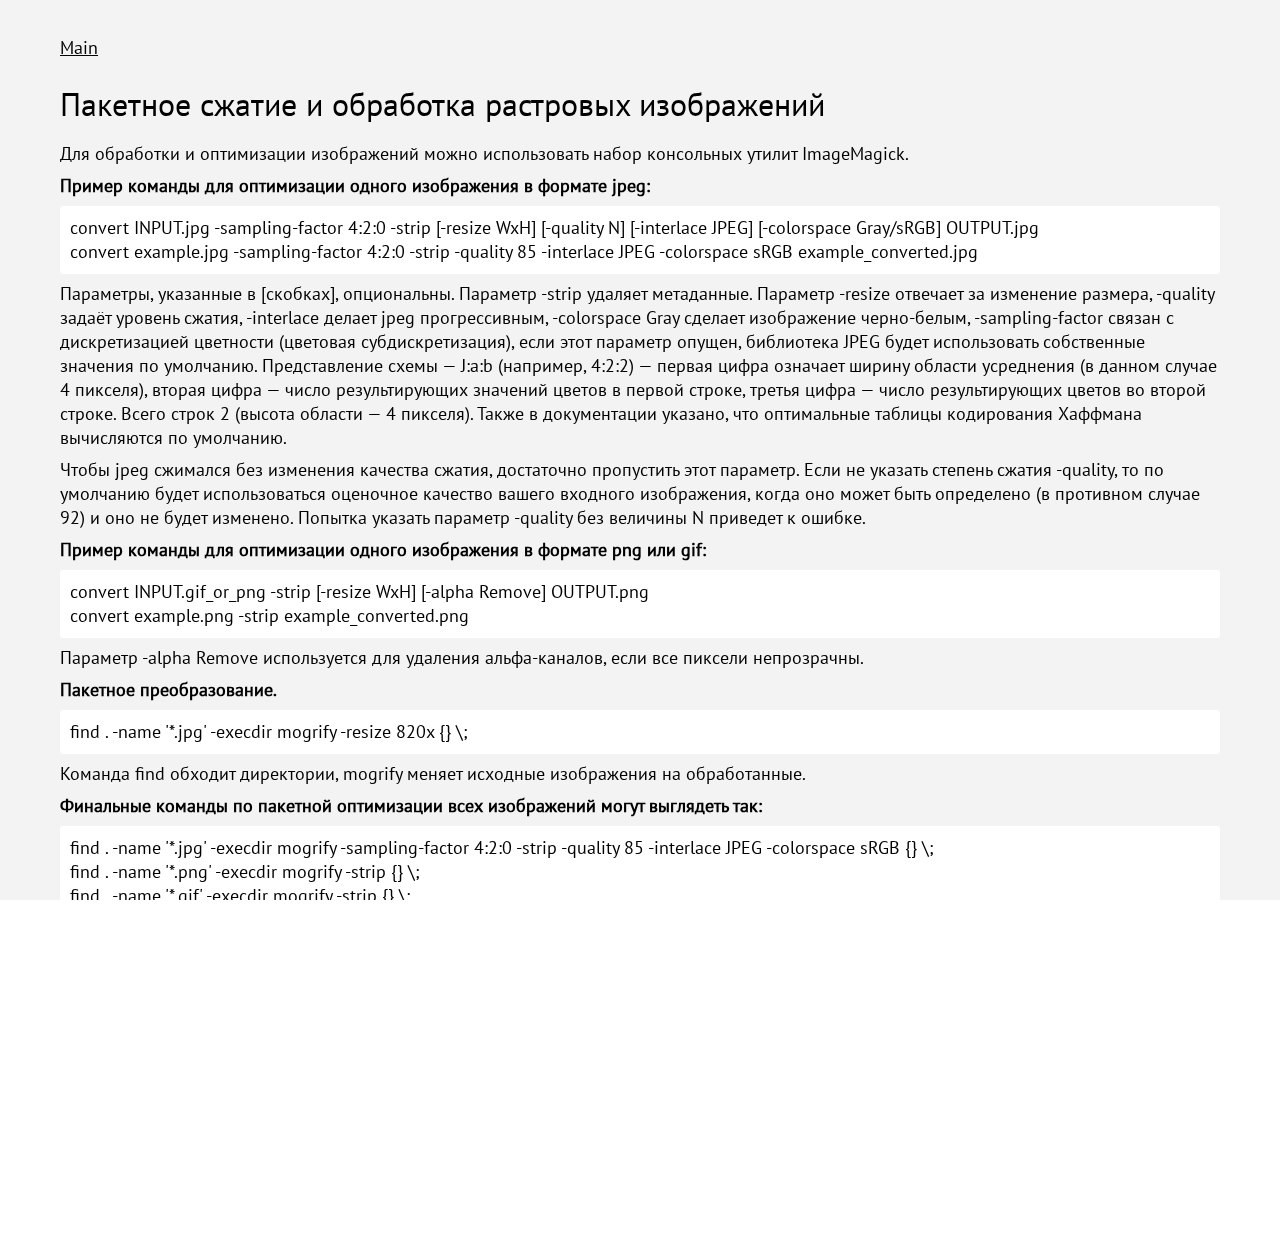
==== blog.html @ b754b1bd "redesign" ====
<!DOCTYPE html>
<html>
<head>
	<meta charset="UTF-8">
	<meta http-equiv="X-UA-Compatible" content="IE=edge,chrome=1">
	<meta name="viewport" content="width=device-width, initial-scale=1">
	<title> Irina Andrianova </title>
	<link href='css/style.css' media='screen, projection' rel='stylesheet' type='text/css' />
	<link href="../img/favicon.ico" rel="shortcut icon" type="image/x-icon" />
</head>
<body>
<div class="blog-wrapper">
<div class="blog-container">
    <nav class="navigation">
        <ul class="navigation-list">
            <li class="navigation-item"><a class="navigation-link" href="../index.html">Main</a></li>
        </ul>
    </nav>
    <div class="blog-content">
        <div class="blog-title">Пакетное сжатие и обработка растровых изображений</div>
        <div class="blog-article">
            <p>Для обработки и оптимизации изображений можно использовать набор консольных утилит ImageMagick.</p>
            <p><strong>Пример команды для оптимизации одного изображения в формате jpeg:</strong></p>
            <p class="blog-code">convert INPUT.jpg -sampling-factor 4:2:0 -strip [-resize WxH] [-quality N] [-interlace JPEG] [-colorspace Gray/sRGB] OUTPUT.jpg <br>
                convert example.jpg -sampling-factor 4:2:0 -strip -quality 85 -interlace JPEG -colorspace sRGB example_converted.jpg</p>
            <p>Параметры, указанные в [скобках], опциональны. Параметр -strip удаляет метаданные. Параметр -resize отвечает за изменение размера, -quality задаёт уровень сжатия, -interlace делает jpeg прогрессивным, -сolorspace Gray сделает изображение черно-белым, -sampling-factor связан с дискретизацией цветности (цветовая субдискретизация), если этот параметр опущен, библиотека JPEG будет использовать собственные значения по умолчанию. Представление схемы — J:a:b (например, 4:2:2) — первая цифра означает ширину области усреднения (в данном случае 4 пикселя), вторая цифра — число результирующих значений цветов в первой строке, третья цифра — число результирующих цветов во второй строке. Всего строк 2 (высота области — 4 пикселя). Также в документации указано, что оптимальные таблицы кодирования Хаффмана вычисляются по умолчанию.</p>
            <p>Чтобы jpeg сжимался без изменения качества сжатия, достаточно пропустить этот параметр. Если не указать степень сжатия -quality, то по умолчанию будет использоваться оценочное качество вашего входного изображения, когда оно может быть определено (в противном случае 92) и оно не будет изменено. Попытка указать параметр -quality без величины N приведет к ошибке. </p>
            <p><strong>Пример команды для оптимизации одного изображения в формате png или gif:</strong></p>
            <p class="blog-code">convert INPUT.gif_or_png -strip [-resize WxH] [-alpha Remove] OUTPUT.png <br>
                convert example.png -strip example_converted.png</p>
            <p>Параметр -alpha Remove используется для удаления альфа-каналов, если все пиксели непрозрачны.</p>
            <p><strong>Пакетное преобразование.</strong></p>
            <p class="blog-code">find . -name '*.jpg' -execdir mogrify -resize 820x {} \;</p>
            <p>Команда find обходит директории, mogrify меняет исходные изображения на обработанные.</p>
            <p><strong>Финальные команды по пакетной оптимизации всех изображений могут выглядеть так:</strong></p>
            <p class="blog-code">find . -name '*.jpg' -execdir mogrify -sampling-factor 4:2:0 -strip -quality 85 -interlace JPEG -colorspace sRGB {} \; <br>
                find . -name '*.png' -execdir mogrify -strip {} \; <br>
                find . -name '*.gif' -execdir mogrify -strip {} \;</p>
            <p>ImageMagick это огромный многоплатформенный комплекс утилит, который ориентирован на работу в консоли и автоматизацию обработки изображений. Для пакетного изменения изображений можно воспользоваться возможностями командной оболочки, в связи с чем возникают десятки способов решения данного вопроса и преобразование с помощью команды find — лишь один из них.</p>
        </div>
    </div>
</div>
<footer class="footer">
    <div class="container">
        <p class="footer__content"><span id="footerContent">Irina Andrianova</span> &copy; 2018</p>
        <div class="header__socials col-xs-12">
            <div class="header__wrap">
                <a target="_blank" href="https://www.behance.net/irinaoxymoron" class="header__link" title="Behance">
                    <svg version="1.1" id="Capa_1" xmlns="http://www.w3.org/2000/svg" xmlns:xlink="http://www.w3.org/1999/xlink" x="0px" y="0px"
	 width="30px" height="30px" viewBox="0 0 49.652 49.652" style="enable-background:new 0 0 49.652 49.652; fill: inherit;"
	 xml:space="preserve">
<g>
	<g>
		<g>
			<path d="M20.894,20.686c0-1.9-1.293-1.9-1.293-1.9h-0.685h-4.634H14.28v4.078h4.991C20.134,22.864,20.894,22.589,20.894,20.686z"
				/>
			<path d="M33.221,22.864c-2.821,0-3.215,2.814-3.215,2.814h6.002C36.008,25.68,36.045,22.864,33.221,22.864z"/>
			<path d="M19.601,25.68h-5.318v4.886h4.711c0.08,0,0.198,0.004,0.339,0c0.757-0.019,2.196-0.235,2.196-2.374
				C21.529,25.656,19.601,25.68,19.601,25.68z"/>
			<path d="M24.826,0C11.137,0,0,11.137,0,24.826c0,13.688,11.137,24.826,24.826,24.826c13.688,0,24.826-11.138,24.826-24.826
				C49.652,11.137,38.516,0,24.826,0z M29.219,16.615h7.539v2.251h-7.539V16.615z M25.407,28.419c0,5.577-5.806,5.395-5.806,5.395
				h-5.318h-0.156h-4.034V15.539h4.034h0.156h5.318c2.891,0,5.172,1.597,5.172,4.867c0,3.269-2.788,3.477-2.788,3.477
				C25.66,23.882,25.407,28.419,25.407,28.419z M39.512,28.119h-9.471c0,3.396,3.217,3.182,3.217,3.182
				c3.036,0,2.93-1.966,2.93-1.966h3.219c0,5.218-6.254,4.859-6.254,4.859c-7.503,0-7.021-6.985-7.021-6.985
				s-0.007-7.022,7.021-7.022C40.549,20.187,39.51,28.119,39.512,28.119z"/>
		</g>
	</g>
</g>
                </svg>
                </a>
                <a target="_blank" href="https://github.com/irinaoxymoron" class="header__link" title="GitHub">
                    <svg version="1.1" id="Capa_1" xmlns="http://www.w3.org/2000/svg" xmlns:xlink="http://www.w3.org/1999/xlink" x="0px" y="0px"
	 viewBox="0 0 96 96" width="30px" height="30px"  style="enable-background:new 0 0 96 96; fill: inherit;" xml:space="preserve">
<g>
	<path style="fill:inherit;" d="M48.07,47.746c-0.022,0-0.047-0.001-0.07-0.002c-0.024,0.001-0.049,0.002-0.071,0.002
		c-5.957,0-11.206-1.508-14.308,1.34c-1.859,1.709-2.642,3.768-2.642,5.985c0,9.261,7.42,10.398,16.949,10.398h0.142
		c9.529,0,16.949-1.138,16.949-10.398c0-2.218-0.783-4.276-2.642-5.985C59.275,46.238,54.027,47.746,48.07,47.746z M39.968,60.401
		c-1.813,0-3.283-2.036-3.283-4.547s1.47-4.546,3.283-4.546s3.285,2.035,3.285,4.546S41.781,60.401,39.968,60.401z M56.031,60.401
		c-1.814,0-3.285-2.036-3.285-4.547s1.471-4.546,3.285-4.546c1.812,0,3.283,2.035,3.283,4.546S57.844,60.401,56.031,60.401z M48,0
		C21.489,0,0,21.49,0,48s21.489,48,48,48c26.509,0,48-21.49,48-48S74.509,0,48,0z M52.378,67.701c-0.86,0-2.57,0.002-4.378,0.004
		c-1.809-0.002-3.52-0.004-4.379-0.004c-3.803,0-18.863-0.291-18.863-18.445c0-4.177,1.432-7.233,3.775-9.778
		c-0.374-0.923-0.393-6.165,1.602-11.183c0,0,4.576,0.502,11.5,5.253c1.451-0.401,3.908-0.601,6.365-0.601
		c2.455,0,4.912,0.199,6.365,0.601c6.923-4.751,11.498-5.253,11.498-5.253c1.995,5.018,1.977,10.26,1.603,11.183
		c2.344,2.545,3.776,5.602,3.776,9.778C71.242,67.41,56.181,67.701,52.378,67.701z"/>
</g>
                    </svg>
                </a>
                <a target="_blank" href="https://ru.pinterest.com/irinaoxymoron/" class="header__link" title="Pinterest">
                    <svg xmlns="http://www.w3.org/2000/svg" xmlns:xlink="http://www.w3.org/1999/xlink" version="1.1" id="Capa_1" x="0px" y="0px" viewBox="0 0 96 96" style="enable-background:new 0 0 96 96;" xml:space="preserve" width="30px" height="30px">
<g>
	<path d="M48,0C21.488,0,0,21.49,0,48c0,26.511,21.488,48,48,48c26.51,0,48-21.489,48-48   C96,21.49,74.51,0,48,0z M51.283,59.383c-3.078-0.238-4.369-1.762-6.779-3.227c-1.326,6.955-2.947,13.624-7.748,17.107   c-1.482-10.514,2.176-18.409,3.873-26.792c-2.895-4.874,0.35-14.685,6.457-12.267c7.514,2.973-6.508,18.121,2.904,20.014   c9.83,1.975,13.842-17.054,7.748-23.242c-8.807-8.934-25.633-0.203-23.564,12.59c0.504,3.128,3.734,4.076,1.291,8.393   c-5.637-1.25-7.318-5.693-7.102-11.621c0.348-9.699,8.717-16.491,17.107-17.431c10.613-1.188,20.576,3.896,21.951,13.88   C68.971,48.057,62.631,60.262,51.283,59.383z" />
</g>
</svg>
                </a>
            </div>
        </div>
    </div>
</footer>
</div>
<!-- scripts -->
<script src="js/js-main.js"></script>
</body>
</html>
---- css/style.css ----
@charset "UTF-8";/*! normalize.css v5.0.0 | MIT License | github.com/necolas/normalize.css */html{font-family:sans-serif;line-height:1.15;-ms-text-size-adjust:100%;-webkit-text-size-adjust:100%}body{margin:0}article,aside,footer,header,nav,section{display:block}h1{font-size:2em;margin:.67em 0}figcaption,figure,main{display:block}figure{margin:1em 40px}hr{box-sizing:content-box;height:0;overflow:visible}pre{font-family:monospace,monospace;font-size:1em}a{background-color:transparent;-webkit-text-decoration-skip:objects}a:active,a:hover{outline-width:0}abbr[title]{border-bottom:none;text-decoration:underline;text-decoration:underline dotted}b,strong{font-weight:inherit}b,strong{font-weight:bolder}code,kbd,samp{font-family:monospace,monospace;font-size:1em}dfn{font-style:italic}mark{background-color:#ff0;color:#000}small{font-size:80%}sub,sup{font-size:75%;line-height:0;position:relative;vertical-align:baseline}sub{bottom:-.25em}sup{top:-.5em}audio,video{display:inline-block}audio:not([controls]){display:none;height:0}img{border-style:none}svg:not(:root){overflow:hidden}button,input,optgroup,select,textarea{font-family:sans-serif;font-size:100%;line-height:1.15;margin:0}button,input{overflow:visible}button,select{text-transform:none}[type=reset],[type=submit],button,html [type=button]{-webkit-appearance:button}[type=button]::-moz-focus-inner,[type=reset]::-moz-focus-inner,[type=submit]::-moz-focus-inner,button::-moz-focus-inner{border-style:none;padding:0}[type=button]:-moz-focusring,[type=reset]:-moz-focusring,[type=submit]:-moz-focusring,button:-moz-focusring{outline:1px dotted ButtonText}fieldset{border:1px solid silver;margin:0 2px;padding:.35em .625em .75em}legend{box-sizing:border-box;color:inherit;display:table;max-width:100%;padding:0;white-space:normal}progress{display:inline-block;vertical-align:baseline}textarea{overflow:auto}[type=checkbox],[type=radio]{box-sizing:border-box;padding:0}[type=number]::-webkit-inner-spin-button,[type=number]::-webkit-outer-spin-button{height:auto}[type=search]{-webkit-appearance:textfield;outline-offset:-2px}[type=search]::-webkit-search-cancel-button,[type=search]::-webkit-search-decoration{-webkit-appearance:none}::-webkit-file-upload-button{-webkit-appearance:button;font:inherit}details,menu{display:block}summary{display:list-item}canvas{display:inline-block}template{display:none}[hidden]{display:none}@font-face{font-family:PTSans;src:url(../fonts/PTSans/PT_Sans-Regular.eot);src:url(../fonts/PTSans/PT_Sans-Regular.eot?#iefix) format("embedded-opentype"),url(../fonts/PTSans/PT_Sans-Regular.woff2) format("woff2"),url(../fonts/PTSans/PT_Sans-Regular.woff) format("woff"),url(../fonts/PTSans/PT_Sans-Regular.ttf) format("truetype")}@font-face{font-family:RalewayRegular;src:url(../fonts/RalewayRegular/RalewayRegular.woff) format("woff"),url(../fonts/RalewayRegular/RalewayRegular.ttf) format("ttf"),url(../fonts/RalewayRegular/RalewayRegular.eot) format("eot")}@font-face{font-family:Bebas;src:url("../fonts/Bebas/Bebas Neue Cyrillic.eot") format("embedded-opentype"),url("../fonts/Bebas/Bebas Neue Cyrillic.woff2") format("woff2"),url(../fonts/Bebas/BebasNeueCyrillic.woff) format("woff"),url(../fonts/Bebas/BebasNeueCyrillic.ttf) format("truetype")}body{position:relative;min-height:100vh;height:100%;perspective:1px;transform-style:preserve-3d;overflow-x:hidden}html{font-size:18px;height:100%;overflow:hidden}.footer:after,.header:after,.main-content:after{display:table;clear:both;content:''}p{margin:0 0 8px}a{text-decoration:underline;color:#fff}a a:hover{text-decoration:none}h1,h2,h3,h4,h5,h6{margin:0}img{max-width:100%;height:auto;vertical-align:top}dir,figure,menu,ul{padding:0;margin:0;display:block;list-style-type:disc}label{font-weight:400;display:block;text-align:left}li{list-style-position:inside;list-style:none}body{margin:0}*{box-sizing:border-box}:focus{outline:0}footer{margin-top:auto}body{font-family:PTSans;font-weight:400;font-style:normal;font-size:18px;line-height:36px}article,section{width:100%}.header{position:relative}.header .row{height:100%}.wrapp{display:-ms-flexbox;display:flex;-ms-flex-direction:column;flex-direction:column}h1,h2,h3,h4,h5,h6{color:#495058}h1{font-size:24px;font-weight:400;line-height:28px;margin-bottom:0;padding-bottom:25px}h2{font-size:20px;line-height:25px;margin-bottom:0;padding-bottom:10px}h3{font-size:1.66667rem;line-height:1.77778rem;margin-bottom:0;padding-bottom:.94444rem}h4{font-size:1.33333rem;line-height:1.55556rem;margin-bottom:1.11111rem}h5{font-size:1.33333rem;line-height:1.55556rem;margin-bottom:.66667rem}h6{font-size:1rem;line-height:1.11111rem;margin-bottom:0}.container{height:100%;max-width:90%;padding-right:16px;padding-left:16px;width:90%;margin-right:auto;margin-left:auto}@media (min-width:1200px){.container{max-width:1064px}}input[placeholder]{text-overflow:ellipsis}input::-webkit-input-placeholder{opacity:.54;transition:opacity .3s ease}input::-moz-placeholder{opacity:.54;transition:opacity .3s ease}input:-moz-placeholder{opacity:.54;transition:opacity .3s ease}input:-ms-input-placeholder{opacity:.54;transition:opacity .3s ease}input:focus::-webkit-input-placeholder{opacity:0;transition:opacity .3s ease}input:focus::-moz-placeholder{opacity:0;transition:opacity .3s ease}input:focus:-moz-placeholder{opacity:0;transition:opacity .3s ease}input:focus:-ms-input-placeholder{opacity:0;transition:opacity .3s ease}textarea::-webkit-input-placeholder{opacity:.54;transition:opacity .3s ease}textarea::-moz-placeholder{opacity:.54;transition:opacity .3s ease}textarea:-moz-placeholder{opacity:.54;transition:opacity .3s ease}textarea:-ms-input-placeholder{opacity:.54;transition:opacity .3s ease}textarea:focus::-webkit-input-placeholder{opacity:0;transition:opacity .3s ease}textarea:focus::-moz-placeholder{opacity:0;transition:opacity .3s ease}textarea:focus:-moz-placeholder{opacity:0;transition:opacity .3s ease}textarea:focus:-ms-input-placeholder{opacity:0;transition:opacity .3s ease}.container-fluid{box-sizing:border-box;margin-right:auto;margin-left:auto;padding-right:32px;padding-left:32px}.row{-ms-flex:0 1 auto;flex:0 1 auto;box-sizing:border-box;display:-ms-flexbox;display:flex;-ms-flex-direction:row;flex-direction:row;-ms-flex-wrap:wrap;flex-wrap:wrap;margin-right:-16px;margin-left:-16px}.column{box-sizing:border-box;-ms-flex-positive:0;flex-grow:0;-ms-flex-negative:0;flex-shrink:0;padding-right:16px;padding-left:16px}.col-xs{box-sizing:border-box;-ms-flex-positive:0;flex-grow:0;-ms-flex-negative:0;flex-shrink:0;padding-right:16px;padding-left:16px;-ms-flex-positive:1;flex-grow:1;-ms-flex-preferred-size:0;flex-basis:0;max-width:100%}.col-xs-1{box-sizing:border-box;-ms-flex-positive:0;flex-grow:0;-ms-flex-negative:0;flex-shrink:0;padding-right:16px;padding-left:16px;-ms-flex-preferred-size:8.33333%;flex-basis:8.33333%;max-width:8.33333%}.col-xs-2{box-sizing:border-box;-ms-flex-positive:0;flex-grow:0;-ms-flex-negative:0;flex-shrink:0;padding-right:16px;padding-left:16px;-ms-flex-preferred-size:16.66667%;flex-basis:16.66667%;max-width:16.66667%}.col-xs-3{box-sizing:border-box;-ms-flex-positive:0;flex-grow:0;-ms-flex-negative:0;flex-shrink:0;padding-right:16px;padding-left:16px;-ms-flex-preferred-size:25%;flex-basis:25%;max-width:25%}.col-xs-4{box-sizing:border-box;-ms-flex-positive:0;flex-grow:0;-ms-flex-negative:0;flex-shrink:0;padding-right:16px;padding-left:16px;-ms-flex-preferred-size:33.33333%;flex-basis:33.33333%;max-width:33.33333%}.col-xs-5{box-sizing:border-box;-ms-flex-positive:0;flex-grow:0;-ms-flex-negative:0;flex-shrink:0;padding-right:16px;padding-left:16px;-ms-flex-preferred-size:41.66667%;flex-basis:41.66667%;max-width:41.66667%}.col-xs-6{box-sizing:border-box;-ms-flex-positive:0;flex-grow:0;-ms-flex-negative:0;flex-shrink:0;padding-right:16px;padding-left:16px;-ms-flex-preferred-size:50%;flex-basis:50%;max-width:50%}.col-xs-7{box-sizing:border-box;-ms-flex-positive:0;flex-grow:0;-ms-flex-negative:0;flex-shrink:0;padding-right:16px;padding-left:16px;-ms-flex-preferred-size:58.33333%;flex-basis:58.33333%;max-width:58.33333%}.col-xs-8{box-sizing:border-box;-ms-flex-positive:0;flex-grow:0;-ms-flex-negative:0;flex-shrink:0;padding-right:16px;padding-left:16px;-ms-flex-preferred-size:66.66667%;flex-basis:66.66667%;max-width:66.66667%}.col-xs-9{box-sizing:border-box;-ms-flex-positive:0;flex-grow:0;-ms-flex-negative:0;flex-shrink:0;padding-right:16px;padding-left:16px;-ms-flex-preferred-size:75%;flex-basis:75%;max-width:75%}.col-xs-10{box-sizing:border-box;-ms-flex-positive:0;flex-grow:0;-ms-flex-negative:0;flex-shrink:0;padding-right:16px;padding-left:16px;-ms-flex-preferred-size:83.33333%;flex-basis:83.33333%;max-width:83.33333%}.col-xs-11{box-sizing:border-box;-ms-flex-positive:0;flex-grow:0;-ms-flex-negative:0;flex-shrink:0;padding-right:16px;padding-left:16px;-ms-flex-preferred-size:91.66667%;flex-basis:91.66667%;max-width:91.66667%}.col-xs-12{box-sizing:border-box;-ms-flex-positive:0;flex-grow:0;-ms-flex-negative:0;flex-shrink:0;padding-right:16px;padding-left:16px;-ms-flex-preferred-size:100%;flex-basis:100%;max-width:100%}@media screen and (min-width:600px){.col-xm{box-sizing:border-box;-ms-flex-positive:0;flex-grow:0;-ms-flex-negative:0;flex-shrink:0;padding-right:16px;padding-left:16px;-ms-flex-positive:1;flex-grow:1;-ms-flex-preferred-size:0;flex-basis:0;max-width:100%}.col-xm-1{box-sizing:border-box;-ms-flex-positive:0;flex-grow:0;-ms-flex-negative:0;flex-shrink:0;padding-right:16px;padding-left:16px;-ms-flex-preferred-size:8.33333%;flex-basis:8.33333%;max-width:8.33333%}.col-xm-2{box-sizing:border-box;-ms-flex-positive:0;flex-grow:0;-ms-flex-negative:0;flex-shrink:0;padding-right:16px;padding-left:16px;-ms-flex-preferred-size:16.66667%;flex-basis:16.66667%;max-width:16.66667%}.col-xm-3{box-sizing:border-box;-ms-flex-positive:0;flex-grow:0;-ms-flex-negative:0;flex-shrink:0;padding-right:16px;padding-left:16px;-ms-flex-preferred-size:25%;flex-basis:25%;max-width:25%}.col-xm-4{box-sizing:border-box;-ms-flex-positive:0;flex-grow:0;-ms-flex-negative:0;flex-shrink:0;padding-right:16px;padding-left:16px;-ms-flex-preferred-size:33.33333%;flex-basis:33.33333%;max-width:33.33333%}.col-xm-5{box-sizing:border-box;-ms-flex-positive:0;flex-grow:0;-ms-flex-negative:0;flex-shrink:0;padding-right:16px;padding-left:16px;-ms-flex-preferred-size:41.66667%;flex-basis:41.66667%;max-width:41.66667%}.col-xm-6{box-sizing:border-box;-ms-flex-positive:0;flex-grow:0;-ms-flex-negative:0;flex-shrink:0;padding-right:16px;padding-left:16px;-ms-flex-preferred-size:50%;flex-basis:50%;max-width:50%}.col-xm-7{box-sizing:border-box;-ms-flex-positive:0;flex-grow:0;-ms-flex-negative:0;flex-shrink:0;padding-right:16px;padding-left:16px;-ms-flex-preferred-size:58.33333%;flex-basis:58.33333%;max-width:58.33333%}.col-xm-8{box-sizing:border-box;-ms-flex-positive:0;flex-grow:0;-ms-flex-negative:0;flex-shrink:0;padding-right:16px;padding-left:16px;-ms-flex-preferred-size:66.66667%;flex-basis:66.66667%;max-width:66.66667%}.col-xm-9{box-sizing:border-box;-ms-flex-positive:0;flex-grow:0;-ms-flex-negative:0;flex-shrink:0;padding-right:16px;padding-left:16px;-ms-flex-preferred-size:75%;flex-basis:75%;max-width:75%}.col-xm-10{box-sizing:border-box;-ms-flex-positive:0;flex-grow:0;-ms-flex-negative:0;flex-shrink:0;padding-right:16px;padding-left:16px;-ms-flex-preferred-size:83.33333%;flex-basis:83.33333%;max-width:83.33333%}.col-xm-11{box-sizing:border-box;-ms-flex-positive:0;flex-grow:0;-ms-flex-negative:0;flex-shrink:0;padding-right:16px;padding-left:16px;-ms-flex-preferred-size:91.66667%;flex-basis:91.66667%;max-width:91.66667%}.col-xm-12{box-sizing:border-box;-ms-flex-positive:0;flex-grow:0;-ms-flex-negative:0;flex-shrink:0;padding-right:16px;padding-left:16px;-ms-flex-preferred-size:100%;flex-basis:100%;max-width:100%}}@media screen and (min-width:900px){.col-sm{box-sizing:border-box;-ms-flex-positive:0;flex-grow:0;-ms-flex-negative:0;flex-shrink:0;padding-right:16px;padding-left:16px;-ms-flex-positive:1;flex-grow:1;-ms-flex-preferred-size:0;flex-basis:0;max-width:100%}.col-sm-1{box-sizing:border-box;-ms-flex-positive:0;flex-grow:0;-ms-flex-negative:0;flex-shrink:0;padding-right:16px;padding-left:16px;-ms-flex-preferred-size:8.33333%;flex-basis:8.33333%;max-width:8.33333%}.col-sm-2{box-sizing:border-box;-ms-flex-positive:0;flex-grow:0;-ms-flex-negative:0;flex-shrink:0;padding-right:16px;padding-left:16px;-ms-flex-preferred-size:16.66667%;flex-basis:16.66667%;max-width:16.66667%}.col-sm-3{box-sizing:border-box;-ms-flex-positive:0;flex-grow:0;-ms-flex-negative:0;flex-shrink:0;padding-right:16px;padding-left:16px;-ms-flex-preferred-size:25%;flex-basis:25%;max-width:25%}.col-sm-4{box-sizing:border-box;-ms-flex-positive:0;flex-grow:0;-ms-flex-negative:0;flex-shrink:0;padding-right:16px;padding-left:16px;-ms-flex-preferred-size:33.33333%;flex-basis:33.33333%;max-width:33.33333%}.col-sm-5{box-sizing:border-box;-ms-flex-positive:0;flex-grow:0;-ms-flex-negative:0;flex-shrink:0;padding-right:16px;padding-left:16px;-ms-flex-preferred-size:41.66667%;flex-basis:41.66667%;max-width:41.66667%}.col-sm-6{box-sizing:border-box;-ms-flex-positive:0;flex-grow:0;-ms-flex-negative:0;flex-shrink:0;padding-right:16px;padding-left:16px;-ms-flex-preferred-size:50%;flex-basis:50%;max-width:50%}.col-sm-7{box-sizing:border-box;-ms-flex-positive:0;flex-grow:0;-ms-flex-negative:0;flex-shrink:0;padding-right:16px;padding-left:16px;-ms-flex-preferred-size:58.33333%;flex-basis:58.33333%;max-width:58.33333%}.col-sm-8{box-sizing:border-box;-ms-flex-positive:0;flex-grow:0;-ms-flex-negative:0;flex-shrink:0;padding-right:16px;padding-left:16px;-ms-flex-preferred-size:66.66667%;flex-basis:66.66667%;max-width:66.66667%}.col-sm-9{box-sizing:border-box;-ms-flex-positive:0;flex-grow:0;-ms-flex-negative:0;flex-shrink:0;padding-right:16px;padding-left:16px;-ms-flex-preferred-size:75%;flex-basis:75%;max-width:75%}.col-sm-10{box-sizing:border-box;-ms-flex-positive:0;flex-grow:0;-ms-flex-negative:0;flex-shrink:0;padding-right:16px;padding-left:16px;-ms-flex-preferred-size:83.33333%;flex-basis:83.33333%;max-width:83.33333%}.col-sm-11{box-sizing:border-box;-ms-flex-positive:0;flex-grow:0;-ms-flex-negative:0;flex-shrink:0;padding-right:16px;padding-left:16px;-ms-flex-preferred-size:91.66667%;flex-basis:91.66667%;max-width:91.66667%}.col-sm-12{box-sizing:border-box;-ms-flex-positive:0;flex-grow:0;-ms-flex-negative:0;flex-shrink:0;padding-right:16px;padding-left:16px;-ms-flex-preferred-size:100%;flex-basis:100%;max-width:100%}}@media screen and (min-width:990px){.col-md{box-sizing:border-box;-ms-flex-positive:0;flex-grow:0;-ms-flex-negative:0;flex-shrink:0;padding-right:16px;padding-left:16px;-ms-flex-positive:1;flex-grow:1;-ms-flex-preferred-size:0;flex-basis:0;max-width:100%}.col-md-1{box-sizing:border-box;-ms-flex-positive:0;flex-grow:0;-ms-flex-negative:0;flex-shrink:0;padding-right:16px;padding-left:16px;-ms-flex-preferred-size:8.33333%;flex-basis:8.33333%;max-width:8.33333%}.col-md-2{box-sizing:border-box;-ms-flex-positive:0;flex-grow:0;-ms-flex-negative:0;flex-shrink:0;padding-right:16px;padding-left:16px;-ms-flex-preferred-size:16.66667%;flex-basis:16.66667%;max-width:16.66667%}.col-md-3{box-sizing:border-box;-ms-flex-positive:0;flex-grow:0;-ms-flex-negative:0;flex-shrink:0;padding-right:16px;padding-left:16px;-ms-flex-preferred-size:25%;flex-basis:25%;max-width:25%}.col-md-4{box-sizing:border-box;-ms-flex-positive:0;flex-grow:0;-ms-flex-negative:0;flex-shrink:0;padding-right:16px;padding-left:16px;-ms-flex-preferred-size:33.33333%;flex-basis:33.33333%;max-width:33.33333%}.col-md-5{box-sizing:border-box;-ms-flex-positive:0;flex-grow:0;-ms-flex-negative:0;flex-shrink:0;padding-right:16px;padding-left:16px;-ms-flex-preferred-size:41.66667%;flex-basis:41.66667%;max-width:41.66667%}.col-md-6{box-sizing:border-box;-ms-flex-positive:0;flex-grow:0;-ms-flex-negative:0;flex-shrink:0;padding-right:16px;padding-left:16px;-ms-flex-preferred-size:50%;flex-basis:50%;max-width:50%}.col-md-7{box-sizing:border-box;-ms-flex-positive:0;flex-grow:0;-ms-flex-negative:0;flex-shrink:0;padding-right:16px;padding-left:16px;-ms-flex-preferred-size:58.33333%;flex-basis:58.33333%;max-width:58.33333%}.col-md-8{box-sizing:border-box;-ms-flex-positive:0;flex-grow:0;-ms-flex-negative:0;flex-shrink:0;padding-right:16px;padding-left:16px;-ms-flex-preferred-size:66.66667%;flex-basis:66.66667%;max-width:66.66667%}.col-md-9{box-sizing:border-box;-ms-flex-positive:0;flex-grow:0;-ms-flex-negative:0;flex-shrink:0;padding-right:16px;padding-left:16px;-ms-flex-preferred-size:75%;flex-basis:75%;max-width:75%}.col-md-10{box-sizing:border-box;-ms-flex-positive:0;flex-grow:0;-ms-flex-negative:0;flex-shrink:0;padding-right:16px;padding-left:16px;-ms-flex-preferred-size:83.33333%;flex-basis:83.33333%;max-width:83.33333%}.col-md-11{box-sizing:border-box;-ms-flex-positive:0;flex-grow:0;-ms-flex-negative:0;flex-shrink:0;padding-right:16px;padding-left:16px;-ms-flex-preferred-size:91.66667%;flex-basis:91.66667%;max-width:91.66667%}.col-md-12{box-sizing:border-box;-ms-flex-positive:0;flex-grow:0;-ms-flex-negative:0;flex-shrink:0;padding-right:16px;padding-left:16px;-ms-flex-preferred-size:100%;flex-basis:100%;max-width:100%}}@media screen and (min-width:1200px){.col-lg{box-sizing:border-box;-ms-flex-positive:0;flex-grow:0;-ms-flex-negative:0;flex-shrink:0;padding-right:16px;padding-left:16px;-ms-flex-positive:1;flex-grow:1;-ms-flex-preferred-size:0;flex-basis:0;max-width:100%}.col-lg-1{box-sizing:border-box;-ms-flex-positive:0;flex-grow:0;-ms-flex-negative:0;flex-shrink:0;padding-right:16px;padding-left:16px;-ms-flex-preferred-size:8.33333%;flex-basis:8.33333%;max-width:8.33333%}.col-lg-2{box-sizing:border-box;-ms-flex-positive:0;flex-grow:0;-ms-flex-negative:0;flex-shrink:0;padding-right:16px;padding-left:16px;-ms-flex-preferred-size:16.66667%;flex-basis:16.66667%;max-width:16.66667%}.col-lg-3{box-sizing:border-box;-ms-flex-positive:0;flex-grow:0;-ms-flex-negative:0;flex-shrink:0;padding-right:16px;padding-left:16px;-ms-flex-preferred-size:25%;flex-basis:25%;max-width:25%}.col-lg-4{box-sizing:border-box;-ms-flex-positive:0;flex-grow:0;-ms-flex-negative:0;flex-shrink:0;padding-right:16px;padding-left:16px;-ms-flex-preferred-size:33.33333%;flex-basis:33.33333%;max-width:33.33333%}.col-lg-5{box-sizing:border-box;-ms-flex-positive:0;flex-grow:0;-ms-flex-negative:0;flex-shrink:0;padding-right:16px;padding-left:16px;-ms-flex-preferred-size:41.66667%;flex-basis:41.66667%;max-width:41.66667%}.col-lg-6{box-sizing:border-box;-ms-flex-positive:0;flex-grow:0;-ms-flex-negative:0;flex-shrink:0;padding-right:16px;padding-left:16px;-ms-flex-preferred-size:50%;flex-basis:50%;max-width:50%}.col-lg-7{box-sizing:border-box;-ms-flex-positive:0;flex-grow:0;-ms-flex-negative:0;flex-shrink:0;padding-right:16px;padding-left:16px;-ms-flex-preferred-size:58.33333%;flex-basis:58.33333%;max-width:58.33333%}.col-lg-8{box-sizing:border-box;-ms-flex-positive:0;flex-grow:0;-ms-flex-negative:0;flex-shrink:0;padding-right:16px;padding-left:16px;-ms-flex-preferred-size:66.66667%;flex-basis:66.66667%;max-width:66.66667%}.col-lg-9{box-sizing:border-box;-ms-flex-positive:0;flex-grow:0;-ms-flex-negative:0;flex-shrink:0;padding-right:16px;padding-left:16px;-ms-flex-preferred-size:75%;flex-basis:75%;max-width:75%}.col-lg-10{box-sizing:border-box;-ms-flex-positive:0;flex-grow:0;-ms-flex-negative:0;flex-shrink:0;padding-right:16px;padding-left:16px;-ms-flex-preferred-size:83.33333%;flex-basis:83.33333%;max-width:83.33333%}.col-lg-11{box-sizing:border-box;-ms-flex-positive:0;flex-grow:0;-ms-flex-negative:0;flex-shrink:0;padding-right:16px;padding-left:16px;-ms-flex-preferred-size:91.66667%;flex-basis:91.66667%;max-width:91.66667%}.col-lg-12{box-sizing:border-box;-ms-flex-positive:0;flex-grow:0;-ms-flex-negative:0;flex-shrink:0;padding-right:16px;padding-left:16px;-ms-flex-preferred-size:100%;flex-basis:100%;max-width:100%}}.col-xs-offset-1{box-sizing:border-box;-ms-flex-positive:0;flex-grow:0;-ms-flex-negative:0;flex-shrink:0;padding-right:16px;padding-left:16px;margin-left:8.33333%}.col-xs-offset-2{box-sizing:border-box;-ms-flex-positive:0;flex-grow:0;-ms-flex-negative:0;flex-shrink:0;padding-right:16px;padding-left:16px;margin-left:16.66667%}.col-xs-offset-3{box-sizing:border-box;-ms-flex-positive:0;flex-grow:0;-ms-flex-negative:0;flex-shrink:0;padding-right:16px;padding-left:16px;margin-left:25%}.col-xs-offset-4{box-sizing:border-box;-ms-flex-positive:0;flex-grow:0;-ms-flex-negative:0;flex-shrink:0;padding-right:16px;padding-left:16px;margin-left:33.33333%}.col-xs-offset-5{box-sizing:border-box;-ms-flex-positive:0;flex-grow:0;-ms-flex-negative:0;flex-shrink:0;padding-right:16px;padding-left:16px;margin-left:41.66667%}.col-xs-offset-6{box-sizing:border-box;-ms-flex-positive:0;flex-grow:0;-ms-flex-negative:0;flex-shrink:0;padding-right:16px;padding-left:16px;margin-left:50%}.col-xs-offset-7{box-sizing:border-box;-ms-flex-positive:0;flex-grow:0;-ms-flex-negative:0;flex-shrink:0;padding-right:16px;padding-left:16px;margin-left:58.33333%}.col-xs-offset-8{box-sizing:border-box;-ms-flex-positive:0;flex-grow:0;-ms-flex-negative:0;flex-shrink:0;padding-right:16px;padding-left:16px;margin-left:66.66667%}.col-xs-offset-9{box-sizing:border-box;-ms-flex-positive:0;flex-grow:0;-ms-flex-negative:0;flex-shrink:0;padding-right:16px;padding-left:16px;margin-left:75%}.col-xs-offset-10{box-sizing:border-box;-ms-flex-positive:0;flex-grow:0;-ms-flex-negative:0;flex-shrink:0;padding-right:16px;padding-left:16px;margin-left:83.33333%}.col-xs-offset-11{box-sizing:border-box;-ms-flex-positive:0;flex-grow:0;-ms-flex-negative:0;flex-shrink:0;padding-right:16px;padding-left:16px;margin-left:91.66667%}.col-xs-offset-12{box-sizing:border-box;-ms-flex-positive:0;flex-grow:0;-ms-flex-negative:0;flex-shrink:0;padding-right:16px;padding-left:16px;margin-left:100%}@media screen and (min-width:600px){.col-xm-offset-1{box-sizing:border-box;-ms-flex-positive:0;flex-grow:0;-ms-flex-negative:0;flex-shrink:0;padding-right:16px;padding-left:16px;margin-left:8.33333%}}@media screen and (min-width:600px){.col-xm-offset-2{box-sizing:border-box;-ms-flex-positive:0;flex-grow:0;-ms-flex-negative:0;flex-shrink:0;padding-right:16px;padding-left:16px;margin-left:16.66667%}}@media screen and (min-width:600px){.col-xm-offset-3{box-sizing:border-box;-ms-flex-positive:0;flex-grow:0;-ms-flex-negative:0;flex-shrink:0;padding-right:16px;padding-left:16px;margin-left:25%}}@media screen and (min-width:600px){.col-xm-offset-4{box-sizing:border-box;-ms-flex-positive:0;flex-grow:0;-ms-flex-negative:0;flex-shrink:0;padding-right:16px;padding-left:16px;margin-left:33.33333%}}@media screen and (min-width:600px){.col-xm-offset-5{box-sizing:border-box;-ms-flex-positive:0;flex-grow:0;-ms-flex-negative:0;flex-shrink:0;padding-right:16px;padding-left:16px;margin-left:41.66667%}}@media screen and (min-width:600px){.col-xm-offset-6{box-sizing:border-box;-ms-flex-positive:0;flex-grow:0;-ms-flex-negative:0;flex-shrink:0;padding-right:16px;padding-left:16px;margin-left:50%}}@media screen and (min-width:600px){.col-xm-offset-7{box-sizing:border-box;-ms-flex-positive:0;flex-grow:0;-ms-flex-negative:0;flex-shrink:0;padding-right:16px;padding-left:16px;margin-left:58.33333%}}@media screen and (min-width:600px){.col-xm-offset-8{box-sizing:border-box;-ms-flex-positive:0;flex-grow:0;-ms-flex-negative:0;flex-shrink:0;padding-right:16px;padding-left:16px;margin-left:66.66667%}}@media screen and (min-width:600px){.col-xm-offset-9{box-sizing:border-box;-ms-flex-positive:0;flex-grow:0;-ms-flex-negative:0;flex-shrink:0;padding-right:16px;padding-left:16px;margin-left:75%}}@media screen and (min-width:600px){.col-xm-offset-10{box-sizing:border-box;-ms-flex-positive:0;flex-grow:0;-ms-flex-negative:0;flex-shrink:0;padding-right:16px;padding-left:16px;margin-left:83.33333%}}@media screen and (min-width:600px){.col-xm-offset-11{box-sizing:border-box;-ms-flex-positive:0;flex-grow:0;-ms-flex-negative:0;flex-shrink:0;padding-right:16px;padding-left:16px;margin-left:91.66667%}}@media screen and (min-width:600px){.col-xm-offset-12{box-sizing:border-box;-ms-flex-positive:0;flex-grow:0;-ms-flex-negative:0;flex-shrink:0;padding-right:16px;padding-left:16px;margin-left:100%}}@media screen and (min-width:900px){.col-sm-offset-1{box-sizing:border-box;-ms-flex-positive:0;flex-grow:0;-ms-flex-negative:0;flex-shrink:0;padding-right:16px;padding-left:16px;margin-left:8.33333%}}@media screen and (min-width:900px){.col-sm-offset-2{box-sizing:border-box;-ms-flex-positive:0;flex-grow:0;-ms-flex-negative:0;flex-shrink:0;padding-right:16px;padding-left:16px;margin-left:16.66667%}}@media screen and (min-width:900px){.col-sm-offset-3{box-sizing:border-box;-ms-flex-positive:0;flex-grow:0;-ms-flex-negative:0;flex-shrink:0;padding-right:16px;padding-left:16px;margin-left:25%}}@media screen and (min-width:900px){.col-sm-offset-4{box-sizing:border-box;-ms-flex-positive:0;flex-grow:0;-ms-flex-negative:0;flex-shrink:0;padding-right:16px;padding-left:16px;margin-left:33.33333%}}@media screen and (min-width:900px){.col-sm-offset-5{box-sizing:border-box;-ms-flex-positive:0;flex-grow:0;-ms-flex-negative:0;flex-shrink:0;padding-right:16px;padding-left:16px;margin-left:41.66667%}}@media screen and (min-width:900px){.col-sm-offset-6{box-sizing:border-box;-ms-flex-positive:0;flex-grow:0;-ms-flex-negative:0;flex-shrink:0;padding-right:16px;padding-left:16px;margin-left:50%}}@media screen and (min-width:900px){.col-sm-offset-7{box-sizing:border-box;-ms-flex-positive:0;flex-grow:0;-ms-flex-negative:0;flex-shrink:0;padding-right:16px;padding-left:16px;margin-left:58.33333%}}@media screen and (min-width:900px){.col-sm-offset-8{box-sizing:border-box;-ms-flex-positive:0;flex-grow:0;-ms-flex-negative:0;flex-shrink:0;padding-right:16px;padding-left:16px;margin-left:66.66667%}}@media screen and (min-width:900px){.col-sm-offset-9{box-sizing:border-box;-ms-flex-positive:0;flex-grow:0;-ms-flex-negative:0;flex-shrink:0;padding-right:16px;padding-left:16px;margin-left:75%}}@media screen and (min-width:900px){.col-sm-offset-10{box-sizing:border-box;-ms-flex-positive:0;flex-grow:0;-ms-flex-negative:0;flex-shrink:0;padding-right:16px;padding-left:16px;margin-left:83.33333%}}@media screen and (min-width:900px){.col-sm-offset-11{box-sizing:border-box;-ms-flex-positive:0;flex-grow:0;-ms-flex-negative:0;flex-shrink:0;padding-right:16px;padding-left:16px;margin-left:91.66667%}}@media screen and (min-width:900px){.col-sm-offset-12{box-sizing:border-box;-ms-flex-positive:0;flex-grow:0;-ms-flex-negative:0;flex-shrink:0;padding-right:16px;padding-left:16px;margin-left:100%}}@media screen and (min-width:990px){.col-md-offset-1{box-sizing:border-box;-ms-flex-positive:0;flex-grow:0;-ms-flex-negative:0;flex-shrink:0;padding-right:16px;padding-left:16px;margin-left:8.33333%}}@media screen and (min-width:990px){.col-md-offset-2{box-sizing:border-box;-ms-flex-positive:0;flex-grow:0;-ms-flex-negative:0;flex-shrink:0;padding-right:16px;padding-left:16px;margin-left:16.66667%}}@media screen and (min-width:990px){.col-md-offset-3{box-sizing:border-box;-ms-flex-positive:0;flex-grow:0;-ms-flex-negative:0;flex-shrink:0;padding-right:16px;padding-left:16px;margin-left:25%}}@media screen and (min-width:990px){.col-md-offset-4{box-sizing:border-box;-ms-flex-positive:0;flex-grow:0;-ms-flex-negative:0;flex-shrink:0;padding-right:16px;padding-left:16px;margin-left:33.33333%}}@media screen and (min-width:990px){.col-md-offset-5{box-sizing:border-box;-ms-flex-positive:0;flex-grow:0;-ms-flex-negative:0;flex-shrink:0;padding-right:16px;padding-left:16px;margin-left:41.66667%}}@media screen and (min-width:990px){.col-md-offset-6{box-sizing:border-box;-ms-flex-positive:0;flex-grow:0;-ms-flex-negative:0;flex-shrink:0;padding-right:16px;padding-left:16px;margin-left:50%}}@media screen and (min-width:990px){.col-md-offset-7{box-sizing:border-box;-ms-flex-positive:0;flex-grow:0;-ms-flex-negative:0;flex-shrink:0;padding-right:16px;padding-left:16px;margin-left:58.33333%}}@media screen and (min-width:990px){.col-md-offset-8{box-sizing:border-box;-ms-flex-positive:0;flex-grow:0;-ms-flex-negative:0;flex-shrink:0;padding-right:16px;padding-left:16px;margin-left:66.66667%}}@media screen and (min-width:990px){.col-md-offset-9{box-sizing:border-box;-ms-flex-positive:0;flex-grow:0;-ms-flex-negative:0;flex-shrink:0;padding-right:16px;padding-left:16px;margin-left:75%}}@media screen and (min-width:990px){.col-md-offset-10{box-sizing:border-box;-ms-flex-positive:0;flex-grow:0;-ms-flex-negative:0;flex-shrink:0;padding-right:16px;padding-left:16px;margin-left:83.33333%}}@media screen and (min-width:990px){.col-md-offset-11{box-sizing:border-box;-ms-flex-positive:0;flex-grow:0;-ms-flex-negative:0;flex-shrink:0;padding-right:16px;padding-left:16px;margin-left:91.66667%}}@media screen and (min-width:990px){.col-md-offset-12{box-sizing:border-box;-ms-flex-positive:0;flex-grow:0;-ms-flex-negative:0;flex-shrink:0;padding-right:16px;padding-left:16px;margin-left:100%}}@media screen and (min-width:1200px){.col-lg-offset-1{box-sizing:border-box;-ms-flex-positive:0;flex-grow:0;-ms-flex-negative:0;flex-shrink:0;padding-right:16px;padding-left:16px;margin-left:8.33333%}}@media screen and (min-width:1200px){.col-lg-offset-2{box-sizing:border-box;-ms-flex-positive:0;flex-grow:0;-ms-flex-negative:0;flex-shrink:0;padding-right:16px;padding-left:16px;margin-left:16.66667%}}@media screen and (min-width:1200px){.col-lg-offset-3{box-sizing:border-box;-ms-flex-positive:0;flex-grow:0;-ms-flex-negative:0;flex-shrink:0;padding-right:16px;padding-left:16px;margin-left:25%}}@media screen and (min-width:1200px){.col-lg-offset-4{box-sizing:border-box;-ms-flex-positive:0;flex-grow:0;-ms-flex-negative:0;flex-shrink:0;padding-right:16px;padding-left:16px;margin-left:33.33333%}}@media screen and (min-width:1200px){.col-lg-offset-5{box-sizing:border-box;-ms-flex-positive:0;flex-grow:0;-ms-flex-negative:0;flex-shrink:0;padding-right:16px;padding-left:16px;margin-left:41.66667%}}@media screen and (min-width:1200px){.col-lg-offset-6{box-sizing:border-box;-ms-flex-positive:0;flex-grow:0;-ms-flex-negative:0;flex-shrink:0;padding-right:16px;padding-left:16px;margin-left:50%}}@media screen and (min-width:1200px){.col-lg-offset-7{box-sizing:border-box;-ms-flex-positive:0;flex-grow:0;-ms-flex-negative:0;flex-shrink:0;padding-right:16px;padding-left:16px;margin-left:58.33333%}}@media screen and (min-width:1200px){.col-lg-offset-8{box-sizing:border-box;-ms-flex-positive:0;flex-grow:0;-ms-flex-negative:0;flex-shrink:0;padding-right:16px;padding-left:16px;margin-left:66.66667%}}@media screen and (min-width:1200px){.col-lg-offset-9{box-sizing:border-box;-ms-flex-positive:0;flex-grow:0;-ms-flex-negative:0;flex-shrink:0;padding-right:16px;padding-left:16px;margin-left:75%}}@media screen and (min-width:1200px){.col-lg-offset-10{box-sizing:border-box;-ms-flex-positive:0;flex-grow:0;-ms-flex-negative:0;flex-shrink:0;padding-right:16px;padding-left:16px;margin-left:83.33333%}}@media screen and (min-width:1200px){.col-lg-offset-11{box-sizing:border-box;-ms-flex-positive:0;flex-grow:0;-ms-flex-negative:0;flex-shrink:0;padding-right:16px;padding-left:16px;margin-left:91.66667%}}@media screen and (min-width:1200px){.col-lg-offset-12{box-sizing:border-box;-ms-flex-positive:0;flex-grow:0;-ms-flex-negative:0;flex-shrink:0;padding-right:16px;padding-left:16px;margin-left:100%}}.start-xs{-ms-flex-pack:start;justify-content:flex-start}@media screen and (min-width:600px){.start-xm{-ms-flex-pack:start;justify-content:flex-start}}@media screen and (min-width:900px){.start-sm{-ms-flex-pack:start;justify-content:flex-start}}@media screen and (min-width:990px){.start-md{-ms-flex-pack:start;justify-content:flex-start}}@media screen and (min-width:1200px){.start-lg{-ms-flex-pack:start;justify-content:flex-start}}.center-xs{-ms-flex-pack:center;justify-content:center}@media screen and (min-width:600px){.center-xm{-ms-flex-pack:center;justify-content:center}}@media screen and (min-width:900px){.center-sm{-ms-flex-pack:center;justify-content:center}}@media screen and (min-width:990px){.center-md{-ms-flex-pack:center;justify-content:center}}@media screen and (min-width:1200px){.center-lg{-ms-flex-pack:center;justify-content:center}}.end-xs{-ms-flex-pack:end;justify-content:flex-end}@media screen and (min-width:600px){.end-xm{-ms-flex-pack:end;justify-content:flex-end}}@media screen and (min-width:900px){.end-sm{-ms-flex-pack:end;justify-content:flex-end}}@media screen and (min-width:990px){.end-md{-ms-flex-pack:end;justify-content:flex-end}}@media screen and (min-width:1200px){.end-lg{-ms-flex-pack:end;justify-content:flex-end}}.top-xs{-ms-flex-align:start;align-items:flex-start}@media screen and (min-width:600px){.top-xm{-ms-flex-align:start;align-items:flex-start}}@media screen and (min-width:900px){.top-sm{-ms-flex-align:start;align-items:flex-start}}@media screen and (min-width:990px){.top-md{-ms-flex-align:start;align-items:flex-start}}@media screen and (min-width:1200px){.top-lg{-ms-flex-align:start;align-items:flex-start}}.middle-xs{-ms-flex-align:center;align-items:center}@media screen and (min-width:600px){.middle-xm{-ms-flex-align:center;align-items:center}}@media screen and (min-width:900px){.middle-sm{-ms-flex-align:center;align-items:center}}@media screen and (min-width:990px){.middle-md{-ms-flex-align:center;align-items:center}}@media screen and (min-width:1200px){.middle-lg{-ms-flex-align:center;align-items:center}}.bottom-xs{-ms-flex-align:end;align-items:flex-end}@media screen and (min-width:600px){.bottom-xm{-ms-flex-align:end;align-items:flex-end}}@media screen and (min-width:900px){.bottom-sm{-ms-flex-align:end;align-items:flex-end}}@media screen and (min-width:990px){.bottom-md{-ms-flex-align:end;align-items:flex-end}}@media screen and (min-width:1200px){.bottom-lg{-ms-flex-align:end;align-items:flex-end}}.around-xs{-ms-flex-pack:distribute;justify-content:space-around}@media screen and (min-width:600px){.around-xm{-ms-flex-pack:distribute;justify-content:space-around}}@media screen and (min-width:900px){.around-sm{-ms-flex-pack:distribute;justify-content:space-around}}@media screen and (min-width:990px){.around-md{-ms-flex-pack:distribute;justify-content:space-around}}@media screen and (min-width:1200px){.around-lg{-ms-flex-pack:distribute;justify-content:space-around}}.between-xs{-ms-flex-pack:justify;justify-content:space-between}@media screen and (min-width:600px){.between-xm{-ms-flex-pack:justify;justify-content:space-between}}@media screen and (min-width:900px){.between-sm{-ms-flex-pack:justify;justify-content:space-between}}@media screen and (min-width:990px){.between-md{-ms-flex-pack:justify;justify-content:space-between}}@media screen and (min-width:1200px){.between-lg{-ms-flex-pack:justify;justify-content:space-between}}.first-xs{-ms-flex-order:-1;order:-1}@media screen and (min-width:600px){.first-xm{-ms-flex-order:-1;order:-1}}@media screen and (min-width:900px){.first-sm{-ms-flex-order:-1;order:-1}}@media screen and (min-width:990px){.first-md{-ms-flex-order:-1;order:-1}}@media screen and (min-width:1200px){.first-lg{-ms-flex-order:-1;order:-1}}.last-xs{-ms-flex-order:1;order:1}@media screen and (min-width:600px){.last-xm{-ms-flex-order:1;order:1}}@media screen and (min-width:900px){.last-sm{-ms-flex-order:1;order:1}}@media screen and (min-width:990px){.last-md{-ms-flex-order:1;order:1}}@media screen and (min-width:1200px){.last-lg{-ms-flex-order:1;order:1}}.reverse-xs{-ms-flex-direction:row-reverse;flex-direction:row-reverse}@media screen and (min-width:600px){.reverse-xm{-ms-flex-direction:row-reverse;flex-direction:row-reverse}}@media screen and (min-width:900px){.reverse-sm{-ms-flex-direction:row-reverse;flex-direction:row-reverse}}@media screen and (min-width:990px){.reverse-md{-ms-flex-direction:row-reverse;flex-direction:row-reverse}}@media screen and (min-width:1200px){.reverse-lg{-ms-flex-direction:row-reverse;flex-direction:row-reverse}}section{padding:60px}section:after{display:table;clear:both;content:''}.section__content{-ms-flex-order:1;order:1}@media (min-width:900px){.section__content{-ms-flex-order:0;order:0}}.blog-wrapper{display:-ms-flexbox;display:flex;-ms-flex-direction:column;flex-direction:column;height:100%}.blog-container{background:#f3f3f3;-ms-flex:1 0 auto;flex:1 0 auto;padding:30px 60px}.navigation-link{color:#000}.blog-article{line-height:24px}.blog-title{font-size:32px;padding:20px 0}.blog-code{background:#fff;padding:10px;border-radius:3px}.ta-c{text-align:center}.mobile-gap{margin-bottom:16px}@media (min-width:600px){.mobile-gap{margin-bottom:0}}.mobile-full-width{width:100%}.assistive-text,.invisible,.screen-reader-text{position:absolute;width:1px;height:1px;margin:-1px;border:0;padding:0;clip:rect(0 0 0 0);overflow:hidden}.block-header{color:#4f5255}.block-title{font-size:20px;margin-bottom:8px;line-height:25px}.block-title a{text-decoration:none}.block-title a:hover{text-decoration:underline}.sitebar-title{font-size:16px;line-height:20px}.font-md{color:#000}.header{background:#f2e8e6;width:100%;color:#000;display:-ms-flexbox;display:flex;-ms-flex-direction:column;flex-direction:column}.header__nav{margin-top:20px;margin-left:20px;color:#000;font-weight:700;transition:.5s;line-height:22px}.header__nav:hover{color:rgba(0,0,0,.5)}.header__socials{margin:40px;line-height:0;display:-ms-flexbox;display:flex;-ms-flex-pack:justify;justify-content:space-between;-ms-flex-align:center;align-items:center}.header__link{display:inline-block;height:30px;width:30px;fill:#000;margin-right:20px;transition:.5s}.header__link:hover{fill:rgba(0,0,0,.5)}.logo{display:-ms-flexbox;display:flex;-ms-flex-align:center;align-items:center;margin:40px 100px;margin-bottom:-100px}.logo__block{display:-ms-flexbox;display:flex;-ms-flex-direction:column;flex-direction:column;-ms-flex-pack:center;justify-content:center;-ms-flex-align:start;align-items:flex-start}.logo__text{font-family:Bebas;font-weight:400;font-style:normal;font-size:100px;line-height:1;background:#fff;display:-ms-inline-flexbox;display:inline-flex;min-height:100px;margin-bottom:10px;-ms-flex-align:center;align-items:center;position:relative;margin-left:-70px}.logo__text span{height:81px;display:inline-block;overflow:hidden}@media (max-width:599px){.logo__text{font-size:30px}}.logo__description{font-size:20px;letter-spacing:3px;margin-top:20px;opacity:.5;text-align:center}@media (max-width:599px){.logo__description{font-size:18px}}.logo__photo{width:650px;filter:brightness(70%)}.content{text-align:center;color:#000;padding-top:160px}@media (max-width:599px){.content{padding:0 30px}}.content__title{font-family:Bebas;font-weight:400;font-style:normal;letter-spacing:2px;text-align:center;font-size:36px;margin-bottom:40px}.content__text{max-width:800px;margin:0 auto;padding-bottom:24px;font-size:16px;line-height:20px}.content a{color:#000;opacity:.5;transition:.5s}.content a:hover{opacity:1}.works__title{font-family:Bebas;font-weight:400;font-style:normal;letter-spacing:2px;text-align:center;font-size:36px;margin-bottom:40px;color:#000}.tab__content{display:none;-ms-flex-direction:row;flex-direction:row;-ms-flex-pack:start;justify-content:flex-start;-ms-flex-wrap:wrap;flex-wrap:wrap}.tab__link.tab__active-link{background:#333b50;color:#fff}.tab__link{text-decoration:none;display:inline-block;padding:5px 10px;color:#000;transition:.3s}.tab__link:hover{background:#333b50;color:#fff}.tab__item{display:inline-block;position:relative;padding:0;transition:.5s}.tab__title{color:#000;font-weight:700}.tab__links{display:-ms-flexbox;display:flex;-ms-flex-pack:center;justify-content:center;-ms-flex-wrap:wrap;flex-wrap:wrap;margin-bottom:40px}.tab__img{width:100%;object-fit:cover;object-position:50% 50%;max-width:300px}.tab__text{padding:20px}.tab__description{line-height:24px}.tab__wrap{position:relative}.tab__photo-hidden-text{position:absolute;top:0;left:0;width:100%;height:100%;padding:30px;color:#fff;background:rgba(0,0,0,.9);display:-ms-flexbox;display:flex;-ms-flex-pack:center;justify-content:center;opacity:0;text-decoration:none;transition:all .4s}.tab__photo-hidden-text:hover{opacity:1}.tab__content.tab__active-content{display:-ms-flexbox;display:flex}.skills__head{font-family:Bebas;font-weight:400;font-style:normal;letter-spacing:2px;text-align:center;font-size:36px;margin-bottom:40px;color:#000}.footer{background:#030303;padding:30px 30px 25px;width:100%;-ms-flex:0 0 auto;flex:0 0 auto}.footer__content{text-align:center;margin:0 0 25px;color:#fff}
/*# sourceMappingURL=[data-uri] */
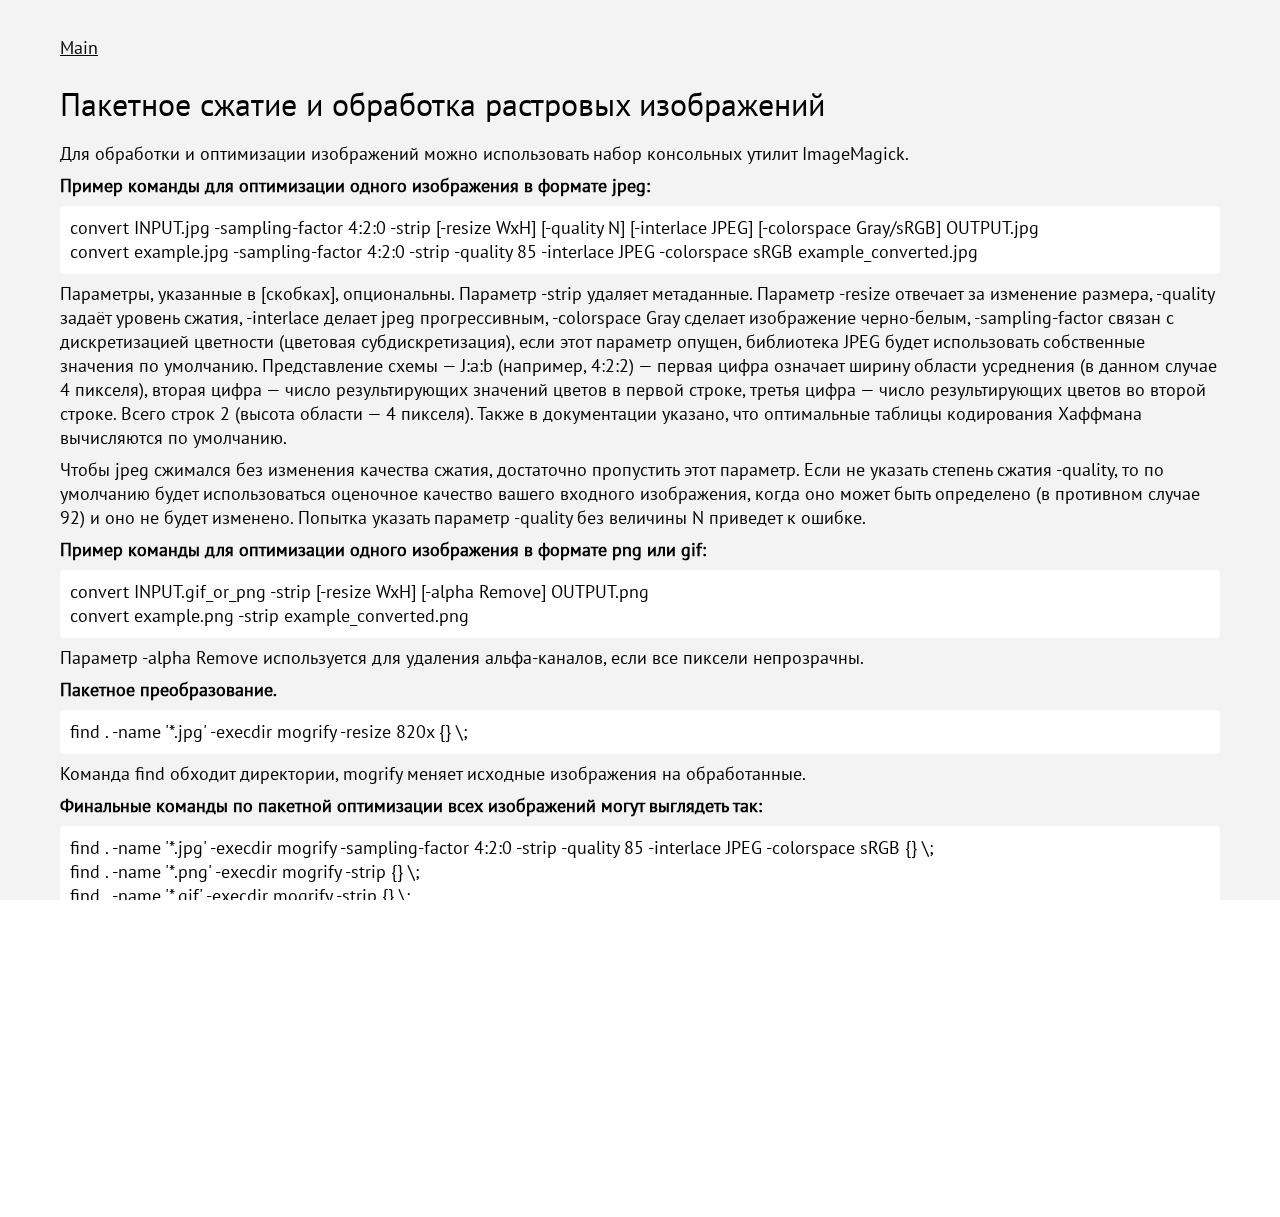
==== commit 8087bd40: "scroll" ====
--- a/blog.html
+++ b/blog.html
@@ -42,10 +42,10 @@
 </div>
 <footer class="footer">
     <div class="container">
-        <p class="footer__content"><span id="footerContent">Irina Andrianova</span> &copy; 2018</p>
-        <div class="header__socials col-xs-12">
-            <div class="header__wrap">
-                <a target="_blank" href="https://www.behance.net/irinaoxymoron" class="header__link" title="Behance">
+        <p class="footer__content"><span id="footerContent">Irina Andrianova</span> &copy; 2019</p>
+        <div class="footer__socials col-xs-12">
+            <div class="footer__wrap">
+                <a target="_blank" href="https://www.behance.net/irinaoxymoron" class="footer__link" title="Behance">
                     <svg version="1.1" id="Capa_1" xmlns="http://www.w3.org/2000/svg" xmlns:xlink="http://www.w3.org/1999/xlink" x="0px" y="0px"
 	 width="30px" height="30px" viewBox="0 0 49.652 49.652" style="enable-background:new 0 0 49.652 49.652; fill: inherit;"
 	 xml:space="preserve">
@@ -68,7 +68,7 @@
 </g>
                 </svg>
                 </a>
-                <a target="_blank" href="https://github.com/irinaoxymoron" class="header__link" title="GitHub">
+                <a target="_blank" href="https://github.com/irinaoxymoron" class="footer__link" title="GitHub">
                     <svg version="1.1" id="Capa_1" xmlns="http://www.w3.org/2000/svg" xmlns:xlink="http://www.w3.org/1999/xlink" x="0px" y="0px"
 	 viewBox="0 0 96 96" width="30px" height="30px"  style="enable-background:new 0 0 96 96; fill: inherit;" xml:space="preserve">
 <g>
@@ -85,7 +85,7 @@
 </g>
                     </svg>
                 </a>
-                <a target="_blank" href="https://ru.pinterest.com/irinaoxymoron/" class="header__link" title="Pinterest">
+                <a target="_blank" href="https://ru.pinterest.com/irinaoxymoron/" class="footer__link" title="Pinterest">
                     <svg xmlns="http://www.w3.org/2000/svg" xmlns:xlink="http://www.w3.org/1999/xlink" version="1.1" id="Capa_1" x="0px" y="0px" viewBox="0 0 96 96" style="enable-background:new 0 0 96 96;" xml:space="preserve" width="30px" height="30px">
 <g>
 	<path d="M48,0C21.488,0,0,21.49,0,48c0,26.511,21.488,48,48,48c26.51,0,48-21.489,48-48   C96,21.49,74.51,0,48,0z M51.283,59.383c-3.078-0.238-4.369-1.762-6.779-3.227c-1.326,6.955-2.947,13.624-7.748,17.107   c-1.482-10.514,2.176-18.409,3.873-26.792c-2.895-4.874,0.35-14.685,6.457-12.267c7.514,2.973-6.508,18.121,2.904,20.014   c9.83,1.975,13.842-17.054,7.748-23.242c-8.807-8.934-25.633-0.203-23.564,12.59c0.504,3.128,3.734,4.076,1.291,8.393   c-5.637-1.25-7.318-5.693-7.102-11.621c0.348-9.699,8.717-16.491,17.107-17.431c10.613-1.188,20.576,3.896,21.951,13.88   C68.971,48.057,62.631,60.262,51.283,59.383z" />
--- a/css/style.css
+++ b/css/style.css
@@ -1,2 +1,2 @@
-@charset "UTF-8";/*! normalize.css v5.0.0 | MIT License | github.com/necolas/normalize.css */html{font-family:sans-serif;line-height:1.15;-ms-text-size-adjust:100%;-webkit-text-size-adjust:100%}body{margin:0}article,aside,footer,header,nav,section{display:block}h1{font-size:2em;margin:.67em 0}figcaption,figure,main{display:block}figure{margin:1em 40px}hr{box-sizing:content-box;height:0;overflow:visible}pre{font-family:monospace,monospace;font-size:1em}a{background-color:transparent;-webkit-text-decoration-skip:objects}a:active,a:hover{outline-width:0}abbr[title]{border-bottom:none;text-decoration:underline;text-decoration:underline dotted}b,strong{font-weight:inherit}b,strong{font-weight:bolder}code,kbd,samp{font-family:monospace,monospace;font-size:1em}dfn{font-style:italic}mark{background-color:#ff0;color:#000}small{font-size:80%}sub,sup{font-size:75%;line-height:0;position:relative;vertical-align:baseline}sub{bottom:-.25em}sup{top:-.5em}audio,video{display:inline-block}audio:not([controls]){display:none;height:0}img{border-style:none}svg:not(:root){overflow:hidden}button,input,optgroup,select,textarea{font-family:sans-serif;font-size:100%;line-height:1.15;margin:0}button,input{overflow:visible}button,select{text-transform:none}[type=reset],[type=submit],button,html [type=button]{-webkit-appearance:button}[type=button]::-moz-focus-inner,[type=reset]::-moz-focus-inner,[type=submit]::-moz-focus-inner,button::-moz-focus-inner{border-style:none;padding:0}[type=button]:-moz-focusring,[type=reset]:-moz-focusring,[type=submit]:-moz-focusring,button:-moz-focusring{outline:1px dotted ButtonText}fieldset{border:1px solid silver;margin:0 2px;padding:.35em .625em .75em}legend{box-sizing:border-box;color:inherit;display:table;max-width:100%;padding:0;white-space:normal}progress{display:inline-block;vertical-align:baseline}textarea{overflow:auto}[type=checkbox],[type=radio]{box-sizing:border-box;padding:0}[type=number]::-webkit-inner-spin-button,[type=number]::-webkit-outer-spin-button{height:auto}[type=search]{-webkit-appearance:textfield;outline-offset:-2px}[type=search]::-webkit-search-cancel-button,[type=search]::-webkit-search-decoration{-webkit-appearance:none}::-webkit-file-upload-button{-webkit-appearance:button;font:inherit}details,menu{display:block}summary{display:list-item}canvas{display:inline-block}template{display:none}[hidden]{display:none}@font-face{font-family:PTSans;src:url(../fonts/PTSans/PT_Sans-Regular.eot);src:url(../fonts/PTSans/PT_Sans-Regular.eot?#iefix) format("embedded-opentype"),url(../fonts/PTSans/PT_Sans-Regular.woff2) format("woff2"),url(../fonts/PTSans/PT_Sans-Regular.woff) format("woff"),url(../fonts/PTSans/PT_Sans-Regular.ttf) format("truetype")}@font-face{font-family:RalewayRegular;src:url(../fonts/RalewayRegular/RalewayRegular.woff) format("woff"),url(../fonts/RalewayRegular/RalewayRegular.ttf) format("ttf"),url(../fonts/RalewayRegular/RalewayRegular.eot) format("eot")}@font-face{font-family:Bebas;src:url("../fonts/Bebas/Bebas Neue Cyrillic.eot") format("embedded-opentype"),url("../fonts/Bebas/Bebas Neue Cyrillic.woff2") format("woff2"),url(../fonts/Bebas/BebasNeueCyrillic.woff) format("woff"),url(../fonts/Bebas/BebasNeueCyrillic.ttf) format("truetype")}body{position:relative;min-height:100vh;height:100%;perspective:1px;transform-style:preserve-3d;overflow-x:hidden}html{font-size:18px;height:100%;overflow:hidden}.footer:after,.header:after,.main-content:after{display:table;clear:both;content:''}p{margin:0 0 8px}a{text-decoration:underline;color:#fff}a a:hover{text-decoration:none}h1,h2,h3,h4,h5,h6{margin:0}img{max-width:100%;height:auto;vertical-align:top}dir,figure,menu,ul{padding:0;margin:0;display:block;list-style-type:disc}label{font-weight:400;display:block;text-align:left}li{list-style-position:inside;list-style:none}body{margin:0}*{box-sizing:border-box}:focus{outline:0}footer{margin-top:auto}body{font-family:PTSans;font-weight:400;font-style:normal;font-size:18px;line-height:36px}article,section{width:100%}.header{position:relative}.header .row{height:100%}.wrapp{display:-ms-flexbox;display:flex;-ms-flex-direction:column;flex-direction:column}h1,h2,h3,h4,h5,h6{color:#495058}h1{font-size:24px;font-weight:400;line-height:28px;margin-bottom:0;padding-bottom:25px}h2{font-size:20px;line-height:25px;margin-bottom:0;padding-bottom:10px}h3{font-size:1.66667rem;line-height:1.77778rem;margin-bottom:0;padding-bottom:.94444rem}h4{font-size:1.33333rem;line-height:1.55556rem;margin-bottom:1.11111rem}h5{font-size:1.33333rem;line-height:1.55556rem;margin-bottom:.66667rem}h6{font-size:1rem;line-height:1.11111rem;margin-bottom:0}.container{height:100%;max-width:90%;padding-right:16px;padding-left:16px;width:90%;margin-right:auto;margin-left:auto}@media (min-width:1200px){.container{max-width:1064px}}input[placeholder]{text-overflow:ellipsis}input::-webkit-input-placeholder{opacity:.54;transition:opacity .3s ease}input::-moz-placeholder{opacity:.54;transition:opacity .3s ease}input:-moz-placeholder{opacity:.54;transition:opacity .3s ease}input:-ms-input-placeholder{opacity:.54;transition:opacity .3s ease}input:focus::-webkit-input-placeholder{opacity:0;transition:opacity .3s ease}input:focus::-moz-placeholder{opacity:0;transition:opacity .3s ease}input:focus:-moz-placeholder{opacity:0;transition:opacity .3s ease}input:focus:-ms-input-placeholder{opacity:0;transition:opacity .3s ease}textarea::-webkit-input-placeholder{opacity:.54;transition:opacity .3s ease}textarea::-moz-placeholder{opacity:.54;transition:opacity .3s ease}textarea:-moz-placeholder{opacity:.54;transition:opacity .3s ease}textarea:-ms-input-placeholder{opacity:.54;transition:opacity .3s ease}textarea:focus::-webkit-input-placeholder{opacity:0;transition:opacity .3s ease}textarea:focus::-moz-placeholder{opacity:0;transition:opacity .3s ease}textarea:focus:-moz-placeholder{opacity:0;transition:opacity .3s ease}textarea:focus:-ms-input-placeholder{opacity:0;transition:opacity .3s ease}.container-fluid{box-sizing:border-box;margin-right:auto;margin-left:auto;padding-right:32px;padding-left:32px}.row{-ms-flex:0 1 auto;flex:0 1 auto;box-sizing:border-box;display:-ms-flexbox;display:flex;-ms-flex-direction:row;flex-direction:row;-ms-flex-wrap:wrap;flex-wrap:wrap;margin-right:-16px;margin-left:-16px}.column{box-sizing:border-box;-ms-flex-positive:0;flex-grow:0;-ms-flex-negative:0;flex-shrink:0;padding-right:16px;padding-left:16px}.col-xs{box-sizing:border-box;-ms-flex-positive:0;flex-grow:0;-ms-flex-negative:0;flex-shrink:0;padding-right:16px;padding-left:16px;-ms-flex-positive:1;flex-grow:1;-ms-flex-preferred-size:0;flex-basis:0;max-width:100%}.col-xs-1{box-sizing:border-box;-ms-flex-positive:0;flex-grow:0;-ms-flex-negative:0;flex-shrink:0;padding-right:16px;padding-left:16px;-ms-flex-preferred-size:8.33333%;flex-basis:8.33333%;max-width:8.33333%}.col-xs-2{box-sizing:border-box;-ms-flex-positive:0;flex-grow:0;-ms-flex-negative:0;flex-shrink:0;padding-right:16px;padding-left:16px;-ms-flex-preferred-size:16.66667%;flex-basis:16.66667%;max-width:16.66667%}.col-xs-3{box-sizing:border-box;-ms-flex-positive:0;flex-grow:0;-ms-flex-negative:0;flex-shrink:0;padding-right:16px;padding-left:16px;-ms-flex-preferred-size:25%;flex-basis:25%;max-width:25%}.col-xs-4{box-sizing:border-box;-ms-flex-positive:0;flex-grow:0;-ms-flex-negative:0;flex-shrink:0;padding-right:16px;padding-left:16px;-ms-flex-preferred-size:33.33333%;flex-basis:33.33333%;max-width:33.33333%}.col-xs-5{box-sizing:border-box;-ms-flex-positive:0;flex-grow:0;-ms-flex-negative:0;flex-shrink:0;padding-right:16px;padding-left:16px;-ms-flex-preferred-size:41.66667%;flex-basis:41.66667%;max-width:41.66667%}.col-xs-6{box-sizing:border-box;-ms-flex-positive:0;flex-grow:0;-ms-flex-negative:0;flex-shrink:0;padding-right:16px;padding-left:16px;-ms-flex-preferred-size:50%;flex-basis:50%;max-width:50%}.col-xs-7{box-sizing:border-box;-ms-flex-positive:0;flex-grow:0;-ms-flex-negative:0;flex-shrink:0;padding-right:16px;padding-left:16px;-ms-flex-preferred-size:58.33333%;flex-basis:58.33333%;max-width:58.33333%}.col-xs-8{box-sizing:border-box;-ms-flex-positive:0;flex-grow:0;-ms-flex-negative:0;flex-shrink:0;padding-right:16px;padding-left:16px;-ms-flex-preferred-size:66.66667%;flex-basis:66.66667%;max-width:66.66667%}.col-xs-9{box-sizing:border-box;-ms-flex-positive:0;flex-grow:0;-ms-flex-negative:0;flex-shrink:0;padding-right:16px;padding-left:16px;-ms-flex-preferred-size:75%;flex-basis:75%;max-width:75%}.col-xs-10{box-sizing:border-box;-ms-flex-positive:0;flex-grow:0;-ms-flex-negative:0;flex-shrink:0;padding-right:16px;padding-left:16px;-ms-flex-preferred-size:83.33333%;flex-basis:83.33333%;max-width:83.33333%}.col-xs-11{box-sizing:border-box;-ms-flex-positive:0;flex-grow:0;-ms-flex-negative:0;flex-shrink:0;padding-right:16px;padding-left:16px;-ms-flex-preferred-size:91.66667%;flex-basis:91.66667%;max-width:91.66667%}.col-xs-12{box-sizing:border-box;-ms-flex-positive:0;flex-grow:0;-ms-flex-negative:0;flex-shrink:0;padding-right:16px;padding-left:16px;-ms-flex-preferred-size:100%;flex-basis:100%;max-width:100%}@media screen and (min-width:600px){.col-xm{box-sizing:border-box;-ms-flex-positive:0;flex-grow:0;-ms-flex-negative:0;flex-shrink:0;padding-right:16px;padding-left:16px;-ms-flex-positive:1;flex-grow:1;-ms-flex-preferred-size:0;flex-basis:0;max-width:100%}.col-xm-1{box-sizing:border-box;-ms-flex-positive:0;flex-grow:0;-ms-flex-negative:0;flex-shrink:0;padding-right:16px;padding-left:16px;-ms-flex-preferred-size:8.33333%;flex-basis:8.33333%;max-width:8.33333%}.col-xm-2{box-sizing:border-box;-ms-flex-positive:0;flex-grow:0;-ms-flex-negative:0;flex-shrink:0;padding-right:16px;padding-left:16px;-ms-flex-preferred-size:16.66667%;flex-basis:16.66667%;max-width:16.66667%}.col-xm-3{box-sizing:border-box;-ms-flex-positive:0;flex-grow:0;-ms-flex-negative:0;flex-shrink:0;padding-right:16px;padding-left:16px;-ms-flex-preferred-size:25%;flex-basis:25%;max-width:25%}.col-xm-4{box-sizing:border-box;-ms-flex-positive:0;flex-grow:0;-ms-flex-negative:0;flex-shrink:0;padding-right:16px;padding-left:16px;-ms-flex-preferred-size:33.33333%;flex-basis:33.33333%;max-width:33.33333%}.col-xm-5{box-sizing:border-box;-ms-flex-positive:0;flex-grow:0;-ms-flex-negative:0;flex-shrink:0;padding-right:16px;padding-left:16px;-ms-flex-preferred-size:41.66667%;flex-basis:41.66667%;max-width:41.66667%}.col-xm-6{box-sizing:border-box;-ms-flex-positive:0;flex-grow:0;-ms-flex-negative:0;flex-shrink:0;padding-right:16px;padding-left:16px;-ms-flex-preferred-size:50%;flex-basis:50%;max-width:50%}.col-xm-7{box-sizing:border-box;-ms-flex-positive:0;flex-grow:0;-ms-flex-negative:0;flex-shrink:0;padding-right:16px;padding-left:16px;-ms-flex-preferred-size:58.33333%;flex-basis:58.33333%;max-width:58.33333%}.col-xm-8{box-sizing:border-box;-ms-flex-positive:0;flex-grow:0;-ms-flex-negative:0;flex-shrink:0;padding-right:16px;padding-left:16px;-ms-flex-preferred-size:66.66667%;flex-basis:66.66667%;max-width:66.66667%}.col-xm-9{box-sizing:border-box;-ms-flex-positive:0;flex-grow:0;-ms-flex-negative:0;flex-shrink:0;padding-right:16px;padding-left:16px;-ms-flex-preferred-size:75%;flex-basis:75%;max-width:75%}.col-xm-10{box-sizing:border-box;-ms-flex-positive:0;flex-grow:0;-ms-flex-negative:0;flex-shrink:0;padding-right:16px;padding-left:16px;-ms-flex-preferred-size:83.33333%;flex-basis:83.33333%;max-width:83.33333%}.col-xm-11{box-sizing:border-box;-ms-flex-positive:0;flex-grow:0;-ms-flex-negative:0;flex-shrink:0;padding-right:16px;padding-left:16px;-ms-flex-preferred-size:91.66667%;flex-basis:91.66667%;max-width:91.66667%}.col-xm-12{box-sizing:border-box;-ms-flex-positive:0;flex-grow:0;-ms-flex-negative:0;flex-shrink:0;padding-right:16px;padding-left:16px;-ms-flex-preferred-size:100%;flex-basis:100%;max-width:100%}}@media screen and (min-width:900px){.col-sm{box-sizing:border-box;-ms-flex-positive:0;flex-grow:0;-ms-flex-negative:0;flex-shrink:0;padding-right:16px;padding-left:16px;-ms-flex-positive:1;flex-grow:1;-ms-flex-preferred-size:0;flex-basis:0;max-width:100%}.col-sm-1{box-sizing:border-box;-ms-flex-positive:0;flex-grow:0;-ms-flex-negative:0;flex-shrink:0;padding-right:16px;padding-left:16px;-ms-flex-preferred-size:8.33333%;flex-basis:8.33333%;max-width:8.33333%}.col-sm-2{box-sizing:border-box;-ms-flex-positive:0;flex-grow:0;-ms-flex-negative:0;flex-shrink:0;padding-right:16px;padding-left:16px;-ms-flex-preferred-size:16.66667%;flex-basis:16.66667%;max-width:16.66667%}.col-sm-3{box-sizing:border-box;-ms-flex-positive:0;flex-grow:0;-ms-flex-negative:0;flex-shrink:0;padding-right:16px;padding-left:16px;-ms-flex-preferred-size:25%;flex-basis:25%;max-width:25%}.col-sm-4{box-sizing:border-box;-ms-flex-positive:0;flex-grow:0;-ms-flex-negative:0;flex-shrink:0;padding-right:16px;padding-left:16px;-ms-flex-preferred-size:33.33333%;flex-basis:33.33333%;max-width:33.33333%}.col-sm-5{box-sizing:border-box;-ms-flex-positive:0;flex-grow:0;-ms-flex-negative:0;flex-shrink:0;padding-right:16px;padding-left:16px;-ms-flex-preferred-size:41.66667%;flex-basis:41.66667%;max-width:41.66667%}.col-sm-6{box-sizing:border-box;-ms-flex-positive:0;flex-grow:0;-ms-flex-negative:0;flex-shrink:0;padding-right:16px;padding-left:16px;-ms-flex-preferred-size:50%;flex-basis:50%;max-width:50%}.col-sm-7{box-sizing:border-box;-ms-flex-positive:0;flex-grow:0;-ms-flex-negative:0;flex-shrink:0;padding-right:16px;padding-left:16px;-ms-flex-preferred-size:58.33333%;flex-basis:58.33333%;max-width:58.33333%}.col-sm-8{box-sizing:border-box;-ms-flex-positive:0;flex-grow:0;-ms-flex-negative:0;flex-shrink:0;padding-right:16px;padding-left:16px;-ms-flex-preferred-size:66.66667%;flex-basis:66.66667%;max-width:66.66667%}.col-sm-9{box-sizing:border-box;-ms-flex-positive:0;flex-grow:0;-ms-flex-negative:0;flex-shrink:0;padding-right:16px;padding-left:16px;-ms-flex-preferred-size:75%;flex-basis:75%;max-width:75%}.col-sm-10{box-sizing:border-box;-ms-flex-positive:0;flex-grow:0;-ms-flex-negative:0;flex-shrink:0;padding-right:16px;padding-left:16px;-ms-flex-preferred-size:83.33333%;flex-basis:83.33333%;max-width:83.33333%}.col-sm-11{box-sizing:border-box;-ms-flex-positive:0;flex-grow:0;-ms-flex-negative:0;flex-shrink:0;padding-right:16px;padding-left:16px;-ms-flex-preferred-size:91.66667%;flex-basis:91.66667%;max-width:91.66667%}.col-sm-12{box-sizing:border-box;-ms-flex-positive:0;flex-grow:0;-ms-flex-negative:0;flex-shrink:0;padding-right:16px;padding-left:16px;-ms-flex-preferred-size:100%;flex-basis:100%;max-width:100%}}@media screen and (min-width:990px){.col-md{box-sizing:border-box;-ms-flex-positive:0;flex-grow:0;-ms-flex-negative:0;flex-shrink:0;padding-right:16px;padding-left:16px;-ms-flex-positive:1;flex-grow:1;-ms-flex-preferred-size:0;flex-basis:0;max-width:100%}.col-md-1{box-sizing:border-box;-ms-flex-positive:0;flex-grow:0;-ms-flex-negative:0;flex-shrink:0;padding-right:16px;padding-left:16px;-ms-flex-preferred-size:8.33333%;flex-basis:8.33333%;max-width:8.33333%}.col-md-2{box-sizing:border-box;-ms-flex-positive:0;flex-grow:0;-ms-flex-negative:0;flex-shrink:0;padding-right:16px;padding-left:16px;-ms-flex-preferred-size:16.66667%;flex-basis:16.66667%;max-width:16.66667%}.col-md-3{box-sizing:border-box;-ms-flex-positive:0;flex-grow:0;-ms-flex-negative:0;flex-shrink:0;padding-right:16px;padding-left:16px;-ms-flex-preferred-size:25%;flex-basis:25%;max-width:25%}.col-md-4{box-sizing:border-box;-ms-flex-positive:0;flex-grow:0;-ms-flex-negative:0;flex-shrink:0;padding-right:16px;padding-left:16px;-ms-flex-preferred-size:33.33333%;flex-basis:33.33333%;max-width:33.33333%}.col-md-5{box-sizing:border-box;-ms-flex-positive:0;flex-grow:0;-ms-flex-negative:0;flex-shrink:0;padding-right:16px;padding-left:16px;-ms-flex-preferred-size:41.66667%;flex-basis:41.66667%;max-width:41.66667%}.col-md-6{box-sizing:border-box;-ms-flex-positive:0;flex-grow:0;-ms-flex-negative:0;flex-shrink:0;padding-right:16px;padding-left:16px;-ms-flex-preferred-size:50%;flex-basis:50%;max-width:50%}.col-md-7{box-sizing:border-box;-ms-flex-positive:0;flex-grow:0;-ms-flex-negative:0;flex-shrink:0;padding-right:16px;padding-left:16px;-ms-flex-preferred-size:58.33333%;flex-basis:58.33333%;max-width:58.33333%}.col-md-8{box-sizing:border-box;-ms-flex-positive:0;flex-grow:0;-ms-flex-negative:0;flex-shrink:0;padding-right:16px;padding-left:16px;-ms-flex-preferred-size:66.66667%;flex-basis:66.66667%;max-width:66.66667%}.col-md-9{box-sizing:border-box;-ms-flex-positive:0;flex-grow:0;-ms-flex-negative:0;flex-shrink:0;padding-right:16px;padding-left:16px;-ms-flex-preferred-size:75%;flex-basis:75%;max-width:75%}.col-md-10{box-sizing:border-box;-ms-flex-positive:0;flex-grow:0;-ms-flex-negative:0;flex-shrink:0;padding-right:16px;padding-left:16px;-ms-flex-preferred-size:83.33333%;flex-basis:83.33333%;max-width:83.33333%}.col-md-11{box-sizing:border-box;-ms-flex-positive:0;flex-grow:0;-ms-flex-negative:0;flex-shrink:0;padding-right:16px;padding-left:16px;-ms-flex-preferred-size:91.66667%;flex-basis:91.66667%;max-width:91.66667%}.col-md-12{box-sizing:border-box;-ms-flex-positive:0;flex-grow:0;-ms-flex-negative:0;flex-shrink:0;padding-right:16px;padding-left:16px;-ms-flex-preferred-size:100%;flex-basis:100%;max-width:100%}}@media screen and (min-width:1200px){.col-lg{box-sizing:border-box;-ms-flex-positive:0;flex-grow:0;-ms-flex-negative:0;flex-shrink:0;padding-right:16px;padding-left:16px;-ms-flex-positive:1;flex-grow:1;-ms-flex-preferred-size:0;flex-basis:0;max-width:100%}.col-lg-1{box-sizing:border-box;-ms-flex-positive:0;flex-grow:0;-ms-flex-negative:0;flex-shrink:0;padding-right:16px;padding-left:16px;-ms-flex-preferred-size:8.33333%;flex-basis:8.33333%;max-width:8.33333%}.col-lg-2{box-sizing:border-box;-ms-flex-positive:0;flex-grow:0;-ms-flex-negative:0;flex-shrink:0;padding-right:16px;padding-left:16px;-ms-flex-preferred-size:16.66667%;flex-basis:16.66667%;max-width:16.66667%}.col-lg-3{box-sizing:border-box;-ms-flex-positive:0;flex-grow:0;-ms-flex-negative:0;flex-shrink:0;padding-right:16px;padding-left:16px;-ms-flex-preferred-size:25%;flex-basis:25%;max-width:25%}.col-lg-4{box-sizing:border-box;-ms-flex-positive:0;flex-grow:0;-ms-flex-negative:0;flex-shrink:0;padding-right:16px;padding-left:16px;-ms-flex-preferred-size:33.33333%;flex-basis:33.33333%;max-width:33.33333%}.col-lg-5{box-sizing:border-box;-ms-flex-positive:0;flex-grow:0;-ms-flex-negative:0;flex-shrink:0;padding-right:16px;padding-left:16px;-ms-flex-preferred-size:41.66667%;flex-basis:41.66667%;max-width:41.66667%}.col-lg-6{box-sizing:border-box;-ms-flex-positive:0;flex-grow:0;-ms-flex-negative:0;flex-shrink:0;padding-right:16px;padding-left:16px;-ms-flex-preferred-size:50%;flex-basis:50%;max-width:50%}.col-lg-7{box-sizing:border-box;-ms-flex-positive:0;flex-grow:0;-ms-flex-negative:0;flex-shrink:0;padding-right:16px;padding-left:16px;-ms-flex-preferred-size:58.33333%;flex-basis:58.33333%;max-width:58.33333%}.col-lg-8{box-sizing:border-box;-ms-flex-positive:0;flex-grow:0;-ms-flex-negative:0;flex-shrink:0;padding-right:16px;padding-left:16px;-ms-flex-preferred-size:66.66667%;flex-basis:66.66667%;max-width:66.66667%}.col-lg-9{box-sizing:border-box;-ms-flex-positive:0;flex-grow:0;-ms-flex-negative:0;flex-shrink:0;padding-right:16px;padding-left:16px;-ms-flex-preferred-size:75%;flex-basis:75%;max-width:75%}.col-lg-10{box-sizing:border-box;-ms-flex-positive:0;flex-grow:0;-ms-flex-negative:0;flex-shrink:0;padding-right:16px;padding-left:16px;-ms-flex-preferred-size:83.33333%;flex-basis:83.33333%;max-width:83.33333%}.col-lg-11{box-sizing:border-box;-ms-flex-positive:0;flex-grow:0;-ms-flex-negative:0;flex-shrink:0;padding-right:16px;padding-left:16px;-ms-flex-preferred-size:91.66667%;flex-basis:91.66667%;max-width:91.66667%}.col-lg-12{box-sizing:border-box;-ms-flex-positive:0;flex-grow:0;-ms-flex-negative:0;flex-shrink:0;padding-right:16px;padding-left:16px;-ms-flex-preferred-size:100%;flex-basis:100%;max-width:100%}}.col-xs-offset-1{box-sizing:border-box;-ms-flex-positive:0;flex-grow:0;-ms-flex-negative:0;flex-shrink:0;padding-right:16px;padding-left:16px;margin-left:8.33333%}.col-xs-offset-2{box-sizing:border-box;-ms-flex-positive:0;flex-grow:0;-ms-flex-negative:0;flex-shrink:0;padding-right:16px;padding-left:16px;margin-left:16.66667%}.col-xs-offset-3{box-sizing:border-box;-ms-flex-positive:0;flex-grow:0;-ms-flex-negative:0;flex-shrink:0;padding-right:16px;padding-left:16px;margin-left:25%}.col-xs-offset-4{box-sizing:border-box;-ms-flex-positive:0;flex-grow:0;-ms-flex-negative:0;flex-shrink:0;padding-right:16px;padding-left:16px;margin-left:33.33333%}.col-xs-offset-5{box-sizing:border-box;-ms-flex-positive:0;flex-grow:0;-ms-flex-negative:0;flex-shrink:0;padding-right:16px;padding-left:16px;margin-left:41.66667%}.col-xs-offset-6{box-sizing:border-box;-ms-flex-positive:0;flex-grow:0;-ms-flex-negative:0;flex-shrink:0;padding-right:16px;padding-left:16px;margin-left:50%}.col-xs-offset-7{box-sizing:border-box;-ms-flex-positive:0;flex-grow:0;-ms-flex-negative:0;flex-shrink:0;padding-right:16px;padding-left:16px;margin-left:58.33333%}.col-xs-offset-8{box-sizing:border-box;-ms-flex-positive:0;flex-grow:0;-ms-flex-negative:0;flex-shrink:0;padding-right:16px;padding-left:16px;margin-left:66.66667%}.col-xs-offset-9{box-sizing:border-box;-ms-flex-positive:0;flex-grow:0;-ms-flex-negative:0;flex-shrink:0;padding-right:16px;padding-left:16px;margin-left:75%}.col-xs-offset-10{box-sizing:border-box;-ms-flex-positive:0;flex-grow:0;-ms-flex-negative:0;flex-shrink:0;padding-right:16px;padding-left:16px;margin-left:83.33333%}.col-xs-offset-11{box-sizing:border-box;-ms-flex-positive:0;flex-grow:0;-ms-flex-negative:0;flex-shrink:0;padding-right:16px;padding-left:16px;margin-left:91.66667%}.col-xs-offset-12{box-sizing:border-box;-ms-flex-positive:0;flex-grow:0;-ms-flex-negative:0;flex-shrink:0;padding-right:16px;padding-left:16px;margin-left:100%}@media screen and (min-width:600px){.col-xm-offset-1{box-sizing:border-box;-ms-flex-positive:0;flex-grow:0;-ms-flex-negative:0;flex-shrink:0;padding-right:16px;padding-left:16px;margin-left:8.33333%}}@media screen and (min-width:600px){.col-xm-offset-2{box-sizing:border-box;-ms-flex-positive:0;flex-grow:0;-ms-flex-negative:0;flex-shrink:0;padding-right:16px;padding-left:16px;margin-left:16.66667%}}@media screen and (min-width:600px){.col-xm-offset-3{box-sizing:border-box;-ms-flex-positive:0;flex-grow:0;-ms-flex-negative:0;flex-shrink:0;padding-right:16px;padding-left:16px;margin-left:25%}}@media screen and (min-width:600px){.col-xm-offset-4{box-sizing:border-box;-ms-flex-positive:0;flex-grow:0;-ms-flex-negative:0;flex-shrink:0;padding-right:16px;padding-left:16px;margin-left:33.33333%}}@media screen and (min-width:600px){.col-xm-offset-5{box-sizing:border-box;-ms-flex-positive:0;flex-grow:0;-ms-flex-negative:0;flex-shrink:0;padding-right:16px;padding-left:16px;margin-left:41.66667%}}@media screen and (min-width:600px){.col-xm-offset-6{box-sizing:border-box;-ms-flex-positive:0;flex-grow:0;-ms-flex-negative:0;flex-shrink:0;padding-right:16px;padding-left:16px;margin-left:50%}}@media screen and (min-width:600px){.col-xm-offset-7{box-sizing:border-box;-ms-flex-positive:0;flex-grow:0;-ms-flex-negative:0;flex-shrink:0;padding-right:16px;padding-left:16px;margin-left:58.33333%}}@media screen and (min-width:600px){.col-xm-offset-8{box-sizing:border-box;-ms-flex-positive:0;flex-grow:0;-ms-flex-negative:0;flex-shrink:0;padding-right:16px;padding-left:16px;margin-left:66.66667%}}@media screen and (min-width:600px){.col-xm-offset-9{box-sizing:border-box;-ms-flex-positive:0;flex-grow:0;-ms-flex-negative:0;flex-shrink:0;padding-right:16px;padding-left:16px;margin-left:75%}}@media screen and (min-width:600px){.col-xm-offset-10{box-sizing:border-box;-ms-flex-positive:0;flex-grow:0;-ms-flex-negative:0;flex-shrink:0;padding-right:16px;padding-left:16px;margin-left:83.33333%}}@media screen and (min-width:600px){.col-xm-offset-11{box-sizing:border-box;-ms-flex-positive:0;flex-grow:0;-ms-flex-negative:0;flex-shrink:0;padding-right:16px;padding-left:16px;margin-left:91.66667%}}@media screen and (min-width:600px){.col-xm-offset-12{box-sizing:border-box;-ms-flex-positive:0;flex-grow:0;-ms-flex-negative:0;flex-shrink:0;padding-right:16px;padding-left:16px;margin-left:100%}}@media screen and (min-width:900px){.col-sm-offset-1{box-sizing:border-box;-ms-flex-positive:0;flex-grow:0;-ms-flex-negative:0;flex-shrink:0;padding-right:16px;padding-left:16px;margin-left:8.33333%}}@media screen and (min-width:900px){.col-sm-offset-2{box-sizing:border-box;-ms-flex-positive:0;flex-grow:0;-ms-flex-negative:0;flex-shrink:0;padding-right:16px;padding-left:16px;margin-left:16.66667%}}@media screen and (min-width:900px){.col-sm-offset-3{box-sizing:border-box;-ms-flex-positive:0;flex-grow:0;-ms-flex-negative:0;flex-shrink:0;padding-right:16px;padding-left:16px;margin-left:25%}}@media screen and (min-width:900px){.col-sm-offset-4{box-sizing:border-box;-ms-flex-positive:0;flex-grow:0;-ms-flex-negative:0;flex-shrink:0;padding-right:16px;padding-left:16px;margin-left:33.33333%}}@media screen and (min-width:900px){.col-sm-offset-5{box-sizing:border-box;-ms-flex-positive:0;flex-grow:0;-ms-flex-negative:0;flex-shrink:0;padding-right:16px;padding-left:16px;margin-left:41.66667%}}@media screen and (min-width:900px){.col-sm-offset-6{box-sizing:border-box;-ms-flex-positive:0;flex-grow:0;-ms-flex-negative:0;flex-shrink:0;padding-right:16px;padding-left:16px;margin-left:50%}}@media screen and (min-width:900px){.col-sm-offset-7{box-sizing:border-box;-ms-flex-positive:0;flex-grow:0;-ms-flex-negative:0;flex-shrink:0;padding-right:16px;padding-left:16px;margin-left:58.33333%}}@media screen and (min-width:900px){.col-sm-offset-8{box-sizing:border-box;-ms-flex-positive:0;flex-grow:0;-ms-flex-negative:0;flex-shrink:0;padding-right:16px;padding-left:16px;margin-left:66.66667%}}@media screen and (min-width:900px){.col-sm-offset-9{box-sizing:border-box;-ms-flex-positive:0;flex-grow:0;-ms-flex-negative:0;flex-shrink:0;padding-right:16px;padding-left:16px;margin-left:75%}}@media screen and (min-width:900px){.col-sm-offset-10{box-sizing:border-box;-ms-flex-positive:0;flex-grow:0;-ms-flex-negative:0;flex-shrink:0;padding-right:16px;padding-left:16px;margin-left:83.33333%}}@media screen and (min-width:900px){.col-sm-offset-11{box-sizing:border-box;-ms-flex-positive:0;flex-grow:0;-ms-flex-negative:0;flex-shrink:0;padding-right:16px;padding-left:16px;margin-left:91.66667%}}@media screen and (min-width:900px){.col-sm-offset-12{box-sizing:border-box;-ms-flex-positive:0;flex-grow:0;-ms-flex-negative:0;flex-shrink:0;padding-right:16px;padding-left:16px;margin-left:100%}}@media screen and (min-width:990px){.col-md-offset-1{box-sizing:border-box;-ms-flex-positive:0;flex-grow:0;-ms-flex-negative:0;flex-shrink:0;padding-right:16px;padding-left:16px;margin-left:8.33333%}}@media screen and (min-width:990px){.col-md-offset-2{box-sizing:border-box;-ms-flex-positive:0;flex-grow:0;-ms-flex-negative:0;flex-shrink:0;padding-right:16px;padding-left:16px;margin-left:16.66667%}}@media screen and (min-width:990px){.col-md-offset-3{box-sizing:border-box;-ms-flex-positive:0;flex-grow:0;-ms-flex-negative:0;flex-shrink:0;padding-right:16px;padding-left:16px;margin-left:25%}}@media screen and (min-width:990px){.col-md-offset-4{box-sizing:border-box;-ms-flex-positive:0;flex-grow:0;-ms-flex-negative:0;flex-shrink:0;padding-right:16px;padding-left:16px;margin-left:33.33333%}}@media screen and (min-width:990px){.col-md-offset-5{box-sizing:border-box;-ms-flex-positive:0;flex-grow:0;-ms-flex-negative:0;flex-shrink:0;padding-right:16px;padding-left:16px;margin-left:41.66667%}}@media screen and (min-width:990px){.col-md-offset-6{box-sizing:border-box;-ms-flex-positive:0;flex-grow:0;-ms-flex-negative:0;flex-shrink:0;padding-right:16px;padding-left:16px;margin-left:50%}}@media screen and (min-width:990px){.col-md-offset-7{box-sizing:border-box;-ms-flex-positive:0;flex-grow:0;-ms-flex-negative:0;flex-shrink:0;padding-right:16px;padding-left:16px;margin-left:58.33333%}}@media screen and (min-width:990px){.col-md-offset-8{box-sizing:border-box;-ms-flex-positive:0;flex-grow:0;-ms-flex-negative:0;flex-shrink:0;padding-right:16px;padding-left:16px;margin-left:66.66667%}}@media screen and (min-width:990px){.col-md-offset-9{box-sizing:border-box;-ms-flex-positive:0;flex-grow:0;-ms-flex-negative:0;flex-shrink:0;padding-right:16px;padding-left:16px;margin-left:75%}}@media screen and (min-width:990px){.col-md-offset-10{box-sizing:border-box;-ms-flex-positive:0;flex-grow:0;-ms-flex-negative:0;flex-shrink:0;padding-right:16px;padding-left:16px;margin-left:83.33333%}}@media screen and (min-width:990px){.col-md-offset-11{box-sizing:border-box;-ms-flex-positive:0;flex-grow:0;-ms-flex-negative:0;flex-shrink:0;padding-right:16px;padding-left:16px;margin-left:91.66667%}}@media screen and (min-width:990px){.col-md-offset-12{box-sizing:border-box;-ms-flex-positive:0;flex-grow:0;-ms-flex-negative:0;flex-shrink:0;padding-right:16px;padding-left:16px;margin-left:100%}}@media screen and (min-width:1200px){.col-lg-offset-1{box-sizing:border-box;-ms-flex-positive:0;flex-grow:0;-ms-flex-negative:0;flex-shrink:0;padding-right:16px;padding-left:16px;margin-left:8.33333%}}@media screen and (min-width:1200px){.col-lg-offset-2{box-sizing:border-box;-ms-flex-positive:0;flex-grow:0;-ms-flex-negative:0;flex-shrink:0;padding-right:16px;padding-left:16px;margin-left:16.66667%}}@media screen and (min-width:1200px){.col-lg-offset-3{box-sizing:border-box;-ms-flex-positive:0;flex-grow:0;-ms-flex-negative:0;flex-shrink:0;padding-right:16px;padding-left:16px;margin-left:25%}}@media screen and (min-width:1200px){.col-lg-offset-4{box-sizing:border-box;-ms-flex-positive:0;flex-grow:0;-ms-flex-negative:0;flex-shrink:0;padding-right:16px;padding-left:16px;margin-left:33.33333%}}@media screen and (min-width:1200px){.col-lg-offset-5{box-sizing:border-box;-ms-flex-positive:0;flex-grow:0;-ms-flex-negative:0;flex-shrink:0;padding-right:16px;padding-left:16px;margin-left:41.66667%}}@media screen and (min-width:1200px){.col-lg-offset-6{box-sizing:border-box;-ms-flex-positive:0;flex-grow:0;-ms-flex-negative:0;flex-shrink:0;padding-right:16px;padding-left:16px;margin-left:50%}}@media screen and (min-width:1200px){.col-lg-offset-7{box-sizing:border-box;-ms-flex-positive:0;flex-grow:0;-ms-flex-negative:0;flex-shrink:0;padding-right:16px;padding-left:16px;margin-left:58.33333%}}@media screen and (min-width:1200px){.col-lg-offset-8{box-sizing:border-box;-ms-flex-positive:0;flex-grow:0;-ms-flex-negative:0;flex-shrink:0;padding-right:16px;padding-left:16px;margin-left:66.66667%}}@media screen and (min-width:1200px){.col-lg-offset-9{box-sizing:border-box;-ms-flex-positive:0;flex-grow:0;-ms-flex-negative:0;flex-shrink:0;padding-right:16px;padding-left:16px;margin-left:75%}}@media screen and (min-width:1200px){.col-lg-offset-10{box-sizing:border-box;-ms-flex-positive:0;flex-grow:0;-ms-flex-negative:0;flex-shrink:0;padding-right:16px;padding-left:16px;margin-left:83.33333%}}@media screen and (min-width:1200px){.col-lg-offset-11{box-sizing:border-box;-ms-flex-positive:0;flex-grow:0;-ms-flex-negative:0;flex-shrink:0;padding-right:16px;padding-left:16px;margin-left:91.66667%}}@media screen and (min-width:1200px){.col-lg-offset-12{box-sizing:border-box;-ms-flex-positive:0;flex-grow:0;-ms-flex-negative:0;flex-shrink:0;padding-right:16px;padding-left:16px;margin-left:100%}}.start-xs{-ms-flex-pack:start;justify-content:flex-start}@media screen and (min-width:600px){.start-xm{-ms-flex-pack:start;justify-content:flex-start}}@media screen and (min-width:900px){.start-sm{-ms-flex-pack:start;justify-content:flex-start}}@media screen and (min-width:990px){.start-md{-ms-flex-pack:start;justify-content:flex-start}}@media screen and (min-width:1200px){.start-lg{-ms-flex-pack:start;justify-content:flex-start}}.center-xs{-ms-flex-pack:center;justify-content:center}@media screen and (min-width:600px){.center-xm{-ms-flex-pack:center;justify-content:center}}@media screen and (min-width:900px){.center-sm{-ms-flex-pack:center;justify-content:center}}@media screen and (min-width:990px){.center-md{-ms-flex-pack:center;justify-content:center}}@media screen and (min-width:1200px){.center-lg{-ms-flex-pack:center;justify-content:center}}.end-xs{-ms-flex-pack:end;justify-content:flex-end}@media screen and (min-width:600px){.end-xm{-ms-flex-pack:end;justify-content:flex-end}}@media screen and (min-width:900px){.end-sm{-ms-flex-pack:end;justify-content:flex-end}}@media screen and (min-width:990px){.end-md{-ms-flex-pack:end;justify-content:flex-end}}@media screen and (min-width:1200px){.end-lg{-ms-flex-pack:end;justify-content:flex-end}}.top-xs{-ms-flex-align:start;align-items:flex-start}@media screen and (min-width:600px){.top-xm{-ms-flex-align:start;align-items:flex-start}}@media screen and (min-width:900px){.top-sm{-ms-flex-align:start;align-items:flex-start}}@media screen and (min-width:990px){.top-md{-ms-flex-align:start;align-items:flex-start}}@media screen and (min-width:1200px){.top-lg{-ms-flex-align:start;align-items:flex-start}}.middle-xs{-ms-flex-align:center;align-items:center}@media screen and (min-width:600px){.middle-xm{-ms-flex-align:center;align-items:center}}@media screen and (min-width:900px){.middle-sm{-ms-flex-align:center;align-items:center}}@media screen and (min-width:990px){.middle-md{-ms-flex-align:center;align-items:center}}@media screen and (min-width:1200px){.middle-lg{-ms-flex-align:center;align-items:center}}.bottom-xs{-ms-flex-align:end;align-items:flex-end}@media screen and (min-width:600px){.bottom-xm{-ms-flex-align:end;align-items:flex-end}}@media screen and (min-width:900px){.bottom-sm{-ms-flex-align:end;align-items:flex-end}}@media screen and (min-width:990px){.bottom-md{-ms-flex-align:end;align-items:flex-end}}@media screen and (min-width:1200px){.bottom-lg{-ms-flex-align:end;align-items:flex-end}}.around-xs{-ms-flex-pack:distribute;justify-content:space-around}@media screen and (min-width:600px){.around-xm{-ms-flex-pack:distribute;justify-content:space-around}}@media screen and (min-width:900px){.around-sm{-ms-flex-pack:distribute;justify-content:space-around}}@media screen and (min-width:990px){.around-md{-ms-flex-pack:distribute;justify-content:space-around}}@media screen and (min-width:1200px){.around-lg{-ms-flex-pack:distribute;justify-content:space-around}}.between-xs{-ms-flex-pack:justify;justify-content:space-between}@media screen and (min-width:600px){.between-xm{-ms-flex-pack:justify;justify-content:space-between}}@media screen and (min-width:900px){.between-sm{-ms-flex-pack:justify;justify-content:space-between}}@media screen and (min-width:990px){.between-md{-ms-flex-pack:justify;justify-content:space-between}}@media screen and (min-width:1200px){.between-lg{-ms-flex-pack:justify;justify-content:space-between}}.first-xs{-ms-flex-order:-1;order:-1}@media screen and (min-width:600px){.first-xm{-ms-flex-order:-1;order:-1}}@media screen and (min-width:900px){.first-sm{-ms-flex-order:-1;order:-1}}@media screen and (min-width:990px){.first-md{-ms-flex-order:-1;order:-1}}@media screen and (min-width:1200px){.first-lg{-ms-flex-order:-1;order:-1}}.last-xs{-ms-flex-order:1;order:1}@media screen and (min-width:600px){.last-xm{-ms-flex-order:1;order:1}}@media screen and (min-width:900px){.last-sm{-ms-flex-order:1;order:1}}@media screen and (min-width:990px){.last-md{-ms-flex-order:1;order:1}}@media screen and (min-width:1200px){.last-lg{-ms-flex-order:1;order:1}}.reverse-xs{-ms-flex-direction:row-reverse;flex-direction:row-reverse}@media screen and (min-width:600px){.reverse-xm{-ms-flex-direction:row-reverse;flex-direction:row-reverse}}@media screen and (min-width:900px){.reverse-sm{-ms-flex-direction:row-reverse;flex-direction:row-reverse}}@media screen and (min-width:990px){.reverse-md{-ms-flex-direction:row-reverse;flex-direction:row-reverse}}@media screen and (min-width:1200px){.reverse-lg{-ms-flex-direction:row-reverse;flex-direction:row-reverse}}section{padding:60px}section:after{display:table;clear:both;content:''}.section__content{-ms-flex-order:1;order:1}@media (min-width:900px){.section__content{-ms-flex-order:0;order:0}}.blog-wrapper{display:-ms-flexbox;display:flex;-ms-flex-direction:column;flex-direction:column;height:100%}.blog-container{background:#f3f3f3;-ms-flex:1 0 auto;flex:1 0 auto;padding:30px 60px}.navigation-link{color:#000}.blog-article{line-height:24px}.blog-title{font-size:32px;padding:20px 0}.blog-code{background:#fff;padding:10px;border-radius:3px}.ta-c{text-align:center}.mobile-gap{margin-bottom:16px}@media (min-width:600px){.mobile-gap{margin-bottom:0}}.mobile-full-width{width:100%}.assistive-text,.invisible,.screen-reader-text{position:absolute;width:1px;height:1px;margin:-1px;border:0;padding:0;clip:rect(0 0 0 0);overflow:hidden}.block-header{color:#4f5255}.block-title{font-size:20px;margin-bottom:8px;line-height:25px}.block-title a{text-decoration:none}.block-title a:hover{text-decoration:underline}.sitebar-title{font-size:16px;line-height:20px}.font-md{color:#000}.header{background:#f2e8e6;width:100%;color:#000;display:-ms-flexbox;display:flex;-ms-flex-direction:column;flex-direction:column}.header__nav{margin-top:20px;margin-left:20px;color:#000;font-weight:700;transition:.5s;line-height:22px}.header__nav:hover{color:rgba(0,0,0,.5)}.header__socials{margin:40px;line-height:0;display:-ms-flexbox;display:flex;-ms-flex-pack:justify;justify-content:space-between;-ms-flex-align:center;align-items:center}.header__link{display:inline-block;height:30px;width:30px;fill:#000;margin-right:20px;transition:.5s}.header__link:hover{fill:rgba(0,0,0,.5)}.logo{display:-ms-flexbox;display:flex;-ms-flex-align:center;align-items:center;margin:40px 100px;margin-bottom:-100px}.logo__block{display:-ms-flexbox;display:flex;-ms-flex-direction:column;flex-direction:column;-ms-flex-pack:center;justify-content:center;-ms-flex-align:start;align-items:flex-start}.logo__text{font-family:Bebas;font-weight:400;font-style:normal;font-size:100px;line-height:1;background:#fff;display:-ms-inline-flexbox;display:inline-flex;min-height:100px;margin-bottom:10px;-ms-flex-align:center;align-items:center;position:relative;margin-left:-70px}.logo__text span{height:81px;display:inline-block;overflow:hidden}@media (max-width:599px){.logo__text{font-size:30px}}.logo__description{font-size:20px;letter-spacing:3px;margin-top:20px;opacity:.5;text-align:center}@media (max-width:599px){.logo__description{font-size:18px}}.logo__photo{width:650px;filter:brightness(70%)}.content{text-align:center;color:#000;padding-top:160px}@media (max-width:599px){.content{padding:0 30px}}.content__title{font-family:Bebas;font-weight:400;font-style:normal;letter-spacing:2px;text-align:center;font-size:36px;margin-bottom:40px}.content__text{max-width:800px;margin:0 auto;padding-bottom:24px;font-size:16px;line-height:20px}.content a{color:#000;opacity:.5;transition:.5s}.content a:hover{opacity:1}.works__title{font-family:Bebas;font-weight:400;font-style:normal;letter-spacing:2px;text-align:center;font-size:36px;margin-bottom:40px;color:#000}.tab__content{display:none;-ms-flex-direction:row;flex-direction:row;-ms-flex-pack:start;justify-content:flex-start;-ms-flex-wrap:wrap;flex-wrap:wrap}.tab__link.tab__active-link{background:#333b50;color:#fff}.tab__link{text-decoration:none;display:inline-block;padding:5px 10px;color:#000;transition:.3s}.tab__link:hover{background:#333b50;color:#fff}.tab__item{display:inline-block;position:relative;padding:0;transition:.5s}.tab__title{color:#000;font-weight:700}.tab__links{display:-ms-flexbox;display:flex;-ms-flex-pack:center;justify-content:center;-ms-flex-wrap:wrap;flex-wrap:wrap;margin-bottom:40px}.tab__img{width:100%;object-fit:cover;object-position:50% 50%;max-width:300px}.tab__text{padding:20px}.tab__description{line-height:24px}.tab__wrap{position:relative}.tab__photo-hidden-text{position:absolute;top:0;left:0;width:100%;height:100%;padding:30px;color:#fff;background:rgba(0,0,0,.9);display:-ms-flexbox;display:flex;-ms-flex-pack:center;justify-content:center;opacity:0;text-decoration:none;transition:all .4s}.tab__photo-hidden-text:hover{opacity:1}.tab__content.tab__active-content{display:-ms-flexbox;display:flex}.skills__head{font-family:Bebas;font-weight:400;font-style:normal;letter-spacing:2px;text-align:center;font-size:36px;margin-bottom:40px;color:#000}.footer{background:#030303;padding:30px 30px 25px;width:100%;-ms-flex:0 0 auto;flex:0 0 auto}.footer__content{text-align:center;margin:0 0 25px;color:#fff}
-/*# sourceMappingURL=[data-uri] */
+@charset "UTF-8";/*! normalize.css v5.0.0 | MIT License | github.com/necolas/normalize.css */html{font-family:sans-serif;line-height:1.15;-ms-text-size-adjust:100%;-webkit-text-size-adjust:100%}body{margin:0}article,aside,footer,header,nav,section{display:block}h1{font-size:2em;margin:.67em 0}figcaption,figure,main{display:block}figure{margin:1em 40px}hr{box-sizing:content-box;height:0;overflow:visible}pre{font-family:monospace,monospace;font-size:1em}a{background-color:transparent;-webkit-text-decoration-skip:objects}a:active,a:hover{outline-width:0}abbr[title]{border-bottom:none;text-decoration:underline;text-decoration:underline dotted}b,strong{font-weight:inherit}b,strong{font-weight:bolder}code,kbd,samp{font-family:monospace,monospace;font-size:1em}dfn{font-style:italic}mark{background-color:#ff0;color:#000}small{font-size:80%}sub,sup{font-size:75%;line-height:0;position:relative;vertical-align:baseline}sub{bottom:-.25em}sup{top:-.5em}audio,video{display:inline-block}audio:not([controls]){display:none;height:0}img{border-style:none}svg:not(:root){overflow:hidden}button,input,optgroup,select,textarea{font-family:sans-serif;font-size:100%;line-height:1.15;margin:0}button,input{overflow:visible}button,select{text-transform:none}[type=reset],[type=submit],button,html [type=button]{-webkit-appearance:button}[type=button]::-moz-focus-inner,[type=reset]::-moz-focus-inner,[type=submit]::-moz-focus-inner,button::-moz-focus-inner{border-style:none;padding:0}[type=button]:-moz-focusring,[type=reset]:-moz-focusring,[type=submit]:-moz-focusring,button:-moz-focusring{outline:1px dotted ButtonText}fieldset{border:1px solid silver;margin:0 2px;padding:.35em .625em .75em}legend{box-sizing:border-box;color:inherit;display:table;max-width:100%;padding:0;white-space:normal}progress{display:inline-block;vertical-align:baseline}textarea{overflow:auto}[type=checkbox],[type=radio]{box-sizing:border-box;padding:0}[type=number]::-webkit-inner-spin-button,[type=number]::-webkit-outer-spin-button{height:auto}[type=search]{-webkit-appearance:textfield;outline-offset:-2px}[type=search]::-webkit-search-cancel-button,[type=search]::-webkit-search-decoration{-webkit-appearance:none}::-webkit-file-upload-button{-webkit-appearance:button;font:inherit}details,menu{display:block}summary{display:list-item}canvas{display:inline-block}template{display:none}[hidden]{display:none}@font-face{font-family:PTSans;src:url(../fonts/PTSans/PT_Sans-Regular.eot);src:url(../fonts/PTSans/PT_Sans-Regular.eot?#iefix) format("embedded-opentype"),url(../fonts/PTSans/PT_Sans-Regular.woff2) format("woff2"),url(../fonts/PTSans/PT_Sans-Regular.woff) format("woff"),url(../fonts/PTSans/PT_Sans-Regular.ttf) format("truetype")}@font-face{font-family:RalewayRegular;src:url(../fonts/RalewayRegular/RalewayRegular.woff) format("woff"),url(../fonts/RalewayRegular/RalewayRegular.ttf) format("ttf"),url(../fonts/RalewayRegular/RalewayRegular.eot) format("eot")}@font-face{font-family:Bebas;src:url("../fonts/Bebas/Bebas Neue Cyrillic.eot") format("embedded-opentype"),url("../fonts/Bebas/Bebas Neue Cyrillic.woff2") format("woff2"),url(../fonts/Bebas/BebasNeueCyrillic.woff) format("woff"),url(../fonts/Bebas/BebasNeueCyrillic.ttf) format("truetype")}body{position:relative;min-height:100vh;height:100%;perspective:1px;transform-style:preserve-3d;overflow-x:hidden}html{font-size:18px;height:100%;overflow:hidden}.footer:after,.header:after,.main-content:after{display:table;clear:both;content:''}p{margin:0 0 8px}a{text-decoration:underline;color:#fff}a a:hover{text-decoration:none}h1,h2,h3,h4,h5,h6{margin:0}img{max-width:100%;height:auto;vertical-align:top}dir,figure,menu,ul{padding:0;margin:0;display:block;list-style-type:disc}label{font-weight:400;display:block;text-align:left}li{list-style-position:inside;list-style:none}body{margin:0}*{box-sizing:border-box}:focus{outline:0}footer{margin-top:auto}body{overflow-y:auto;-webkit-overflow-scrolling:touch;font-family:PTSans;font-weight:400;font-style:normal;font-size:18px;line-height:36px}article,section{width:100%}.header{position:relative}.header .row{height:100%}.wrapp{display:-ms-flexbox;display:flex;-ms-flex-direction:column;flex-direction:column}h1,h2,h3,h4,h5,h6{color:#495058}h1{font-size:24px;font-weight:400;line-height:28px;margin-bottom:0;padding-bottom:25px}h2{font-size:20px;line-height:25px;margin-bottom:0;padding-bottom:10px}h3{font-size:1.66667rem;line-height:1.77778rem;margin-bottom:0;padding-bottom:.94444rem}h4{font-size:1.33333rem;line-height:1.55556rem;margin-bottom:1.11111rem}h5{font-size:1.33333rem;line-height:1.55556rem;margin-bottom:.66667rem}h6{font-size:1rem;line-height:1.11111rem;margin-bottom:0}.container{height:100%;max-width:90%;padding-right:16px;padding-left:16px;width:90%;margin-right:auto;margin-left:auto}@media (min-width:1200px){.container{max-width:1064px}}input[placeholder]{text-overflow:ellipsis}input::-webkit-input-placeholder{opacity:.54;transition:opacity .3s ease}input::-moz-placeholder{opacity:.54;transition:opacity .3s ease}input:-moz-placeholder{opacity:.54;transition:opacity .3s ease}input:-ms-input-placeholder{opacity:.54;transition:opacity .3s ease}input:focus::-webkit-input-placeholder{opacity:0;transition:opacity .3s ease}input:focus::-moz-placeholder{opacity:0;transition:opacity .3s ease}input:focus:-moz-placeholder{opacity:0;transition:opacity .3s ease}input:focus:-ms-input-placeholder{opacity:0;transition:opacity .3s ease}textarea::-webkit-input-placeholder{opacity:.54;transition:opacity .3s ease}textarea::-moz-placeholder{opacity:.54;transition:opacity .3s ease}textarea:-moz-placeholder{opacity:.54;transition:opacity .3s ease}textarea:-ms-input-placeholder{opacity:.54;transition:opacity .3s ease}textarea:focus::-webkit-input-placeholder{opacity:0;transition:opacity .3s ease}textarea:focus::-moz-placeholder{opacity:0;transition:opacity .3s ease}textarea:focus:-moz-placeholder{opacity:0;transition:opacity .3s ease}textarea:focus:-ms-input-placeholder{opacity:0;transition:opacity .3s ease}.container-fluid{box-sizing:border-box;margin-right:auto;margin-left:auto;padding-right:32px;padding-left:32px}.row{-ms-flex:0 1 auto;flex:0 1 auto;box-sizing:border-box;display:-ms-flexbox;display:flex;-ms-flex-direction:row;flex-direction:row;-ms-flex-wrap:wrap;flex-wrap:wrap;margin-right:-16px;margin-left:-16px}.column{box-sizing:border-box;-ms-flex-positive:0;flex-grow:0;-ms-flex-negative:0;flex-shrink:0;padding-right:16px;padding-left:16px}.col-xs{box-sizing:border-box;-ms-flex-positive:0;flex-grow:0;-ms-flex-negative:0;flex-shrink:0;padding-right:16px;padding-left:16px;-ms-flex-positive:1;flex-grow:1;-ms-flex-preferred-size:0;flex-basis:0;max-width:100%}.col-xs-1{box-sizing:border-box;-ms-flex-positive:0;flex-grow:0;-ms-flex-negative:0;flex-shrink:0;padding-right:16px;padding-left:16px;-ms-flex-preferred-size:8.33333%;flex-basis:8.33333%;max-width:8.33333%}.col-xs-2{box-sizing:border-box;-ms-flex-positive:0;flex-grow:0;-ms-flex-negative:0;flex-shrink:0;padding-right:16px;padding-left:16px;-ms-flex-preferred-size:16.66667%;flex-basis:16.66667%;max-width:16.66667%}.col-xs-3{box-sizing:border-box;-ms-flex-positive:0;flex-grow:0;-ms-flex-negative:0;flex-shrink:0;padding-right:16px;padding-left:16px;-ms-flex-preferred-size:25%;flex-basis:25%;max-width:25%}.col-xs-4{box-sizing:border-box;-ms-flex-positive:0;flex-grow:0;-ms-flex-negative:0;flex-shrink:0;padding-right:16px;padding-left:16px;-ms-flex-preferred-size:33.33333%;flex-basis:33.33333%;max-width:33.33333%}.col-xs-5{box-sizing:border-box;-ms-flex-positive:0;flex-grow:0;-ms-flex-negative:0;flex-shrink:0;padding-right:16px;padding-left:16px;-ms-flex-preferred-size:41.66667%;flex-basis:41.66667%;max-width:41.66667%}.col-xs-6{box-sizing:border-box;-ms-flex-positive:0;flex-grow:0;-ms-flex-negative:0;flex-shrink:0;padding-right:16px;padding-left:16px;-ms-flex-preferred-size:50%;flex-basis:50%;max-width:50%}.col-xs-7{box-sizing:border-box;-ms-flex-positive:0;flex-grow:0;-ms-flex-negative:0;flex-shrink:0;padding-right:16px;padding-left:16px;-ms-flex-preferred-size:58.33333%;flex-basis:58.33333%;max-width:58.33333%}.col-xs-8{box-sizing:border-box;-ms-flex-positive:0;flex-grow:0;-ms-flex-negative:0;flex-shrink:0;padding-right:16px;padding-left:16px;-ms-flex-preferred-size:66.66667%;flex-basis:66.66667%;max-width:66.66667%}.col-xs-9{box-sizing:border-box;-ms-flex-positive:0;flex-grow:0;-ms-flex-negative:0;flex-shrink:0;padding-right:16px;padding-left:16px;-ms-flex-preferred-size:75%;flex-basis:75%;max-width:75%}.col-xs-10{box-sizing:border-box;-ms-flex-positive:0;flex-grow:0;-ms-flex-negative:0;flex-shrink:0;padding-right:16px;padding-left:16px;-ms-flex-preferred-size:83.33333%;flex-basis:83.33333%;max-width:83.33333%}.col-xs-11{box-sizing:border-box;-ms-flex-positive:0;flex-grow:0;-ms-flex-negative:0;flex-shrink:0;padding-right:16px;padding-left:16px;-ms-flex-preferred-size:91.66667%;flex-basis:91.66667%;max-width:91.66667%}.col-xs-12{box-sizing:border-box;-ms-flex-positive:0;flex-grow:0;-ms-flex-negative:0;flex-shrink:0;padding-right:16px;padding-left:16px;-ms-flex-preferred-size:100%;flex-basis:100%;max-width:100%}@media screen and (min-width:600px){.col-xm{box-sizing:border-box;-ms-flex-positive:0;flex-grow:0;-ms-flex-negative:0;flex-shrink:0;padding-right:16px;padding-left:16px;-ms-flex-positive:1;flex-grow:1;-ms-flex-preferred-size:0;flex-basis:0;max-width:100%}.col-xm-1{box-sizing:border-box;-ms-flex-positive:0;flex-grow:0;-ms-flex-negative:0;flex-shrink:0;padding-right:16px;padding-left:16px;-ms-flex-preferred-size:8.33333%;flex-basis:8.33333%;max-width:8.33333%}.col-xm-2{box-sizing:border-box;-ms-flex-positive:0;flex-grow:0;-ms-flex-negative:0;flex-shrink:0;padding-right:16px;padding-left:16px;-ms-flex-preferred-size:16.66667%;flex-basis:16.66667%;max-width:16.66667%}.col-xm-3{box-sizing:border-box;-ms-flex-positive:0;flex-grow:0;-ms-flex-negative:0;flex-shrink:0;padding-right:16px;padding-left:16px;-ms-flex-preferred-size:25%;flex-basis:25%;max-width:25%}.col-xm-4{box-sizing:border-box;-ms-flex-positive:0;flex-grow:0;-ms-flex-negative:0;flex-shrink:0;padding-right:16px;padding-left:16px;-ms-flex-preferred-size:33.33333%;flex-basis:33.33333%;max-width:33.33333%}.col-xm-5{box-sizing:border-box;-ms-flex-positive:0;flex-grow:0;-ms-flex-negative:0;flex-shrink:0;padding-right:16px;padding-left:16px;-ms-flex-preferred-size:41.66667%;flex-basis:41.66667%;max-width:41.66667%}.col-xm-6{box-sizing:border-box;-ms-flex-positive:0;flex-grow:0;-ms-flex-negative:0;flex-shrink:0;padding-right:16px;padding-left:16px;-ms-flex-preferred-size:50%;flex-basis:50%;max-width:50%}.col-xm-7{box-sizing:border-box;-ms-flex-positive:0;flex-grow:0;-ms-flex-negative:0;flex-shrink:0;padding-right:16px;padding-left:16px;-ms-flex-preferred-size:58.33333%;flex-basis:58.33333%;max-width:58.33333%}.col-xm-8{box-sizing:border-box;-ms-flex-positive:0;flex-grow:0;-ms-flex-negative:0;flex-shrink:0;padding-right:16px;padding-left:16px;-ms-flex-preferred-size:66.66667%;flex-basis:66.66667%;max-width:66.66667%}.col-xm-9{box-sizing:border-box;-ms-flex-positive:0;flex-grow:0;-ms-flex-negative:0;flex-shrink:0;padding-right:16px;padding-left:16px;-ms-flex-preferred-size:75%;flex-basis:75%;max-width:75%}.col-xm-10{box-sizing:border-box;-ms-flex-positive:0;flex-grow:0;-ms-flex-negative:0;flex-shrink:0;padding-right:16px;padding-left:16px;-ms-flex-preferred-size:83.33333%;flex-basis:83.33333%;max-width:83.33333%}.col-xm-11{box-sizing:border-box;-ms-flex-positive:0;flex-grow:0;-ms-flex-negative:0;flex-shrink:0;padding-right:16px;padding-left:16px;-ms-flex-preferred-size:91.66667%;flex-basis:91.66667%;max-width:91.66667%}.col-xm-12{box-sizing:border-box;-ms-flex-positive:0;flex-grow:0;-ms-flex-negative:0;flex-shrink:0;padding-right:16px;padding-left:16px;-ms-flex-preferred-size:100%;flex-basis:100%;max-width:100%}}@media screen and (min-width:900px){.col-sm{box-sizing:border-box;-ms-flex-positive:0;flex-grow:0;-ms-flex-negative:0;flex-shrink:0;padding-right:16px;padding-left:16px;-ms-flex-positive:1;flex-grow:1;-ms-flex-preferred-size:0;flex-basis:0;max-width:100%}.col-sm-1{box-sizing:border-box;-ms-flex-positive:0;flex-grow:0;-ms-flex-negative:0;flex-shrink:0;padding-right:16px;padding-left:16px;-ms-flex-preferred-size:8.33333%;flex-basis:8.33333%;max-width:8.33333%}.col-sm-2{box-sizing:border-box;-ms-flex-positive:0;flex-grow:0;-ms-flex-negative:0;flex-shrink:0;padding-right:16px;padding-left:16px;-ms-flex-preferred-size:16.66667%;flex-basis:16.66667%;max-width:16.66667%}.col-sm-3{box-sizing:border-box;-ms-flex-positive:0;flex-grow:0;-ms-flex-negative:0;flex-shrink:0;padding-right:16px;padding-left:16px;-ms-flex-preferred-size:25%;flex-basis:25%;max-width:25%}.col-sm-4{box-sizing:border-box;-ms-flex-positive:0;flex-grow:0;-ms-flex-negative:0;flex-shrink:0;padding-right:16px;padding-left:16px;-ms-flex-preferred-size:33.33333%;flex-basis:33.33333%;max-width:33.33333%}.col-sm-5{box-sizing:border-box;-ms-flex-positive:0;flex-grow:0;-ms-flex-negative:0;flex-shrink:0;padding-right:16px;padding-left:16px;-ms-flex-preferred-size:41.66667%;flex-basis:41.66667%;max-width:41.66667%}.col-sm-6{box-sizing:border-box;-ms-flex-positive:0;flex-grow:0;-ms-flex-negative:0;flex-shrink:0;padding-right:16px;padding-left:16px;-ms-flex-preferred-size:50%;flex-basis:50%;max-width:50%}.col-sm-7{box-sizing:border-box;-ms-flex-positive:0;flex-grow:0;-ms-flex-negative:0;flex-shrink:0;padding-right:16px;padding-left:16px;-ms-flex-preferred-size:58.33333%;flex-basis:58.33333%;max-width:58.33333%}.col-sm-8{box-sizing:border-box;-ms-flex-positive:0;flex-grow:0;-ms-flex-negative:0;flex-shrink:0;padding-right:16px;padding-left:16px;-ms-flex-preferred-size:66.66667%;flex-basis:66.66667%;max-width:66.66667%}.col-sm-9{box-sizing:border-box;-ms-flex-positive:0;flex-grow:0;-ms-flex-negative:0;flex-shrink:0;padding-right:16px;padding-left:16px;-ms-flex-preferred-size:75%;flex-basis:75%;max-width:75%}.col-sm-10{box-sizing:border-box;-ms-flex-positive:0;flex-grow:0;-ms-flex-negative:0;flex-shrink:0;padding-right:16px;padding-left:16px;-ms-flex-preferred-size:83.33333%;flex-basis:83.33333%;max-width:83.33333%}.col-sm-11{box-sizing:border-box;-ms-flex-positive:0;flex-grow:0;-ms-flex-negative:0;flex-shrink:0;padding-right:16px;padding-left:16px;-ms-flex-preferred-size:91.66667%;flex-basis:91.66667%;max-width:91.66667%}.col-sm-12{box-sizing:border-box;-ms-flex-positive:0;flex-grow:0;-ms-flex-negative:0;flex-shrink:0;padding-right:16px;padding-left:16px;-ms-flex-preferred-size:100%;flex-basis:100%;max-width:100%}}@media screen and (min-width:990px){.col-md{box-sizing:border-box;-ms-flex-positive:0;flex-grow:0;-ms-flex-negative:0;flex-shrink:0;padding-right:16px;padding-left:16px;-ms-flex-positive:1;flex-grow:1;-ms-flex-preferred-size:0;flex-basis:0;max-width:100%}.col-md-1{box-sizing:border-box;-ms-flex-positive:0;flex-grow:0;-ms-flex-negative:0;flex-shrink:0;padding-right:16px;padding-left:16px;-ms-flex-preferred-size:8.33333%;flex-basis:8.33333%;max-width:8.33333%}.col-md-2{box-sizing:border-box;-ms-flex-positive:0;flex-grow:0;-ms-flex-negative:0;flex-shrink:0;padding-right:16px;padding-left:16px;-ms-flex-preferred-size:16.66667%;flex-basis:16.66667%;max-width:16.66667%}.col-md-3{box-sizing:border-box;-ms-flex-positive:0;flex-grow:0;-ms-flex-negative:0;flex-shrink:0;padding-right:16px;padding-left:16px;-ms-flex-preferred-size:25%;flex-basis:25%;max-width:25%}.col-md-4{box-sizing:border-box;-ms-flex-positive:0;flex-grow:0;-ms-flex-negative:0;flex-shrink:0;padding-right:16px;padding-left:16px;-ms-flex-preferred-size:33.33333%;flex-basis:33.33333%;max-width:33.33333%}.col-md-5{box-sizing:border-box;-ms-flex-positive:0;flex-grow:0;-ms-flex-negative:0;flex-shrink:0;padding-right:16px;padding-left:16px;-ms-flex-preferred-size:41.66667%;flex-basis:41.66667%;max-width:41.66667%}.col-md-6{box-sizing:border-box;-ms-flex-positive:0;flex-grow:0;-ms-flex-negative:0;flex-shrink:0;padding-right:16px;padding-left:16px;-ms-flex-preferred-size:50%;flex-basis:50%;max-width:50%}.col-md-7{box-sizing:border-box;-ms-flex-positive:0;flex-grow:0;-ms-flex-negative:0;flex-shrink:0;padding-right:16px;padding-left:16px;-ms-flex-preferred-size:58.33333%;flex-basis:58.33333%;max-width:58.33333%}.col-md-8{box-sizing:border-box;-ms-flex-positive:0;flex-grow:0;-ms-flex-negative:0;flex-shrink:0;padding-right:16px;padding-left:16px;-ms-flex-preferred-size:66.66667%;flex-basis:66.66667%;max-width:66.66667%}.col-md-9{box-sizing:border-box;-ms-flex-positive:0;flex-grow:0;-ms-flex-negative:0;flex-shrink:0;padding-right:16px;padding-left:16px;-ms-flex-preferred-size:75%;flex-basis:75%;max-width:75%}.col-md-10{box-sizing:border-box;-ms-flex-positive:0;flex-grow:0;-ms-flex-negative:0;flex-shrink:0;padding-right:16px;padding-left:16px;-ms-flex-preferred-size:83.33333%;flex-basis:83.33333%;max-width:83.33333%}.col-md-11{box-sizing:border-box;-ms-flex-positive:0;flex-grow:0;-ms-flex-negative:0;flex-shrink:0;padding-right:16px;padding-left:16px;-ms-flex-preferred-size:91.66667%;flex-basis:91.66667%;max-width:91.66667%}.col-md-12{box-sizing:border-box;-ms-flex-positive:0;flex-grow:0;-ms-flex-negative:0;flex-shrink:0;padding-right:16px;padding-left:16px;-ms-flex-preferred-size:100%;flex-basis:100%;max-width:100%}}@media screen and (min-width:1200px){.col-lg{box-sizing:border-box;-ms-flex-positive:0;flex-grow:0;-ms-flex-negative:0;flex-shrink:0;padding-right:16px;padding-left:16px;-ms-flex-positive:1;flex-grow:1;-ms-flex-preferred-size:0;flex-basis:0;max-width:100%}.col-lg-1{box-sizing:border-box;-ms-flex-positive:0;flex-grow:0;-ms-flex-negative:0;flex-shrink:0;padding-right:16px;padding-left:16px;-ms-flex-preferred-size:8.33333%;flex-basis:8.33333%;max-width:8.33333%}.col-lg-2{box-sizing:border-box;-ms-flex-positive:0;flex-grow:0;-ms-flex-negative:0;flex-shrink:0;padding-right:16px;padding-left:16px;-ms-flex-preferred-size:16.66667%;flex-basis:16.66667%;max-width:16.66667%}.col-lg-3{box-sizing:border-box;-ms-flex-positive:0;flex-grow:0;-ms-flex-negative:0;flex-shrink:0;padding-right:16px;padding-left:16px;-ms-flex-preferred-size:25%;flex-basis:25%;max-width:25%}.col-lg-4{box-sizing:border-box;-ms-flex-positive:0;flex-grow:0;-ms-flex-negative:0;flex-shrink:0;padding-right:16px;padding-left:16px;-ms-flex-preferred-size:33.33333%;flex-basis:33.33333%;max-width:33.33333%}.col-lg-5{box-sizing:border-box;-ms-flex-positive:0;flex-grow:0;-ms-flex-negative:0;flex-shrink:0;padding-right:16px;padding-left:16px;-ms-flex-preferred-size:41.66667%;flex-basis:41.66667%;max-width:41.66667%}.col-lg-6{box-sizing:border-box;-ms-flex-positive:0;flex-grow:0;-ms-flex-negative:0;flex-shrink:0;padding-right:16px;padding-left:16px;-ms-flex-preferred-size:50%;flex-basis:50%;max-width:50%}.col-lg-7{box-sizing:border-box;-ms-flex-positive:0;flex-grow:0;-ms-flex-negative:0;flex-shrink:0;padding-right:16px;padding-left:16px;-ms-flex-preferred-size:58.33333%;flex-basis:58.33333%;max-width:58.33333%}.col-lg-8{box-sizing:border-box;-ms-flex-positive:0;flex-grow:0;-ms-flex-negative:0;flex-shrink:0;padding-right:16px;padding-left:16px;-ms-flex-preferred-size:66.66667%;flex-basis:66.66667%;max-width:66.66667%}.col-lg-9{box-sizing:border-box;-ms-flex-positive:0;flex-grow:0;-ms-flex-negative:0;flex-shrink:0;padding-right:16px;padding-left:16px;-ms-flex-preferred-size:75%;flex-basis:75%;max-width:75%}.col-lg-10{box-sizing:border-box;-ms-flex-positive:0;flex-grow:0;-ms-flex-negative:0;flex-shrink:0;padding-right:16px;padding-left:16px;-ms-flex-preferred-size:83.33333%;flex-basis:83.33333%;max-width:83.33333%}.col-lg-11{box-sizing:border-box;-ms-flex-positive:0;flex-grow:0;-ms-flex-negative:0;flex-shrink:0;padding-right:16px;padding-left:16px;-ms-flex-preferred-size:91.66667%;flex-basis:91.66667%;max-width:91.66667%}.col-lg-12{box-sizing:border-box;-ms-flex-positive:0;flex-grow:0;-ms-flex-negative:0;flex-shrink:0;padding-right:16px;padding-left:16px;-ms-flex-preferred-size:100%;flex-basis:100%;max-width:100%}}.col-xs-offset-1{box-sizing:border-box;-ms-flex-positive:0;flex-grow:0;-ms-flex-negative:0;flex-shrink:0;padding-right:16px;padding-left:16px;margin-left:8.33333%}.col-xs-offset-2{box-sizing:border-box;-ms-flex-positive:0;flex-grow:0;-ms-flex-negative:0;flex-shrink:0;padding-right:16px;padding-left:16px;margin-left:16.66667%}.col-xs-offset-3{box-sizing:border-box;-ms-flex-positive:0;flex-grow:0;-ms-flex-negative:0;flex-shrink:0;padding-right:16px;padding-left:16px;margin-left:25%}.col-xs-offset-4{box-sizing:border-box;-ms-flex-positive:0;flex-grow:0;-ms-flex-negative:0;flex-shrink:0;padding-right:16px;padding-left:16px;margin-left:33.33333%}.col-xs-offset-5{box-sizing:border-box;-ms-flex-positive:0;flex-grow:0;-ms-flex-negative:0;flex-shrink:0;padding-right:16px;padding-left:16px;margin-left:41.66667%}.col-xs-offset-6{box-sizing:border-box;-ms-flex-positive:0;flex-grow:0;-ms-flex-negative:0;flex-shrink:0;padding-right:16px;padding-left:16px;margin-left:50%}.col-xs-offset-7{box-sizing:border-box;-ms-flex-positive:0;flex-grow:0;-ms-flex-negative:0;flex-shrink:0;padding-right:16px;padding-left:16px;margin-left:58.33333%}.col-xs-offset-8{box-sizing:border-box;-ms-flex-positive:0;flex-grow:0;-ms-flex-negative:0;flex-shrink:0;padding-right:16px;padding-left:16px;margin-left:66.66667%}.col-xs-offset-9{box-sizing:border-box;-ms-flex-positive:0;flex-grow:0;-ms-flex-negative:0;flex-shrink:0;padding-right:16px;padding-left:16px;margin-left:75%}.col-xs-offset-10{box-sizing:border-box;-ms-flex-positive:0;flex-grow:0;-ms-flex-negative:0;flex-shrink:0;padding-right:16px;padding-left:16px;margin-left:83.33333%}.col-xs-offset-11{box-sizing:border-box;-ms-flex-positive:0;flex-grow:0;-ms-flex-negative:0;flex-shrink:0;padding-right:16px;padding-left:16px;margin-left:91.66667%}.col-xs-offset-12{box-sizing:border-box;-ms-flex-positive:0;flex-grow:0;-ms-flex-negative:0;flex-shrink:0;padding-right:16px;padding-left:16px;margin-left:100%}@media screen and (min-width:600px){.col-xm-offset-1{box-sizing:border-box;-ms-flex-positive:0;flex-grow:0;-ms-flex-negative:0;flex-shrink:0;padding-right:16px;padding-left:16px;margin-left:8.33333%}}@media screen and (min-width:600px){.col-xm-offset-2{box-sizing:border-box;-ms-flex-positive:0;flex-grow:0;-ms-flex-negative:0;flex-shrink:0;padding-right:16px;padding-left:16px;margin-left:16.66667%}}@media screen and (min-width:600px){.col-xm-offset-3{box-sizing:border-box;-ms-flex-positive:0;flex-grow:0;-ms-flex-negative:0;flex-shrink:0;padding-right:16px;padding-left:16px;margin-left:25%}}@media screen and (min-width:600px){.col-xm-offset-4{box-sizing:border-box;-ms-flex-positive:0;flex-grow:0;-ms-flex-negative:0;flex-shrink:0;padding-right:16px;padding-left:16px;margin-left:33.33333%}}@media screen and (min-width:600px){.col-xm-offset-5{box-sizing:border-box;-ms-flex-positive:0;flex-grow:0;-ms-flex-negative:0;flex-shrink:0;padding-right:16px;padding-left:16px;margin-left:41.66667%}}@media screen and (min-width:600px){.col-xm-offset-6{box-sizing:border-box;-ms-flex-positive:0;flex-grow:0;-ms-flex-negative:0;flex-shrink:0;padding-right:16px;padding-left:16px;margin-left:50%}}@media screen and (min-width:600px){.col-xm-offset-7{box-sizing:border-box;-ms-flex-positive:0;flex-grow:0;-ms-flex-negative:0;flex-shrink:0;padding-right:16px;padding-left:16px;margin-left:58.33333%}}@media screen and (min-width:600px){.col-xm-offset-8{box-sizing:border-box;-ms-flex-positive:0;flex-grow:0;-ms-flex-negative:0;flex-shrink:0;padding-right:16px;padding-left:16px;margin-left:66.66667%}}@media screen and (min-width:600px){.col-xm-offset-9{box-sizing:border-box;-ms-flex-positive:0;flex-grow:0;-ms-flex-negative:0;flex-shrink:0;padding-right:16px;padding-left:16px;margin-left:75%}}@media screen and (min-width:600px){.col-xm-offset-10{box-sizing:border-box;-ms-flex-positive:0;flex-grow:0;-ms-flex-negative:0;flex-shrink:0;padding-right:16px;padding-left:16px;margin-left:83.33333%}}@media screen and (min-width:600px){.col-xm-offset-11{box-sizing:border-box;-ms-flex-positive:0;flex-grow:0;-ms-flex-negative:0;flex-shrink:0;padding-right:16px;padding-left:16px;margin-left:91.66667%}}@media screen and (min-width:600px){.col-xm-offset-12{box-sizing:border-box;-ms-flex-positive:0;flex-grow:0;-ms-flex-negative:0;flex-shrink:0;padding-right:16px;padding-left:16px;margin-left:100%}}@media screen and (min-width:900px){.col-sm-offset-1{box-sizing:border-box;-ms-flex-positive:0;flex-grow:0;-ms-flex-negative:0;flex-shrink:0;padding-right:16px;padding-left:16px;margin-left:8.33333%}}@media screen and (min-width:900px){.col-sm-offset-2{box-sizing:border-box;-ms-flex-positive:0;flex-grow:0;-ms-flex-negative:0;flex-shrink:0;padding-right:16px;padding-left:16px;margin-left:16.66667%}}@media screen and (min-width:900px){.col-sm-offset-3{box-sizing:border-box;-ms-flex-positive:0;flex-grow:0;-ms-flex-negative:0;flex-shrink:0;padding-right:16px;padding-left:16px;margin-left:25%}}@media screen and (min-width:900px){.col-sm-offset-4{box-sizing:border-box;-ms-flex-positive:0;flex-grow:0;-ms-flex-negative:0;flex-shrink:0;padding-right:16px;padding-left:16px;margin-left:33.33333%}}@media screen and (min-width:900px){.col-sm-offset-5{box-sizing:border-box;-ms-flex-positive:0;flex-grow:0;-ms-flex-negative:0;flex-shrink:0;padding-right:16px;padding-left:16px;margin-left:41.66667%}}@media screen and (min-width:900px){.col-sm-offset-6{box-sizing:border-box;-ms-flex-positive:0;flex-grow:0;-ms-flex-negative:0;flex-shrink:0;padding-right:16px;padding-left:16px;margin-left:50%}}@media screen and (min-width:900px){.col-sm-offset-7{box-sizing:border-box;-ms-flex-positive:0;flex-grow:0;-ms-flex-negative:0;flex-shrink:0;padding-right:16px;padding-left:16px;margin-left:58.33333%}}@media screen and (min-width:900px){.col-sm-offset-8{box-sizing:border-box;-ms-flex-positive:0;flex-grow:0;-ms-flex-negative:0;flex-shrink:0;padding-right:16px;padding-left:16px;margin-left:66.66667%}}@media screen and (min-width:900px){.col-sm-offset-9{box-sizing:border-box;-ms-flex-positive:0;flex-grow:0;-ms-flex-negative:0;flex-shrink:0;padding-right:16px;padding-left:16px;margin-left:75%}}@media screen and (min-width:900px){.col-sm-offset-10{box-sizing:border-box;-ms-flex-positive:0;flex-grow:0;-ms-flex-negative:0;flex-shrink:0;padding-right:16px;padding-left:16px;margin-left:83.33333%}}@media screen and (min-width:900px){.col-sm-offset-11{box-sizing:border-box;-ms-flex-positive:0;flex-grow:0;-ms-flex-negative:0;flex-shrink:0;padding-right:16px;padding-left:16px;margin-left:91.66667%}}@media screen and (min-width:900px){.col-sm-offset-12{box-sizing:border-box;-ms-flex-positive:0;flex-grow:0;-ms-flex-negative:0;flex-shrink:0;padding-right:16px;padding-left:16px;margin-left:100%}}@media screen and (min-width:990px){.col-md-offset-1{box-sizing:border-box;-ms-flex-positive:0;flex-grow:0;-ms-flex-negative:0;flex-shrink:0;padding-right:16px;padding-left:16px;margin-left:8.33333%}}@media screen and (min-width:990px){.col-md-offset-2{box-sizing:border-box;-ms-flex-positive:0;flex-grow:0;-ms-flex-negative:0;flex-shrink:0;padding-right:16px;padding-left:16px;margin-left:16.66667%}}@media screen and (min-width:990px){.col-md-offset-3{box-sizing:border-box;-ms-flex-positive:0;flex-grow:0;-ms-flex-negative:0;flex-shrink:0;padding-right:16px;padding-left:16px;margin-left:25%}}@media screen and (min-width:990px){.col-md-offset-4{box-sizing:border-box;-ms-flex-positive:0;flex-grow:0;-ms-flex-negative:0;flex-shrink:0;padding-right:16px;padding-left:16px;margin-left:33.33333%}}@media screen and (min-width:990px){.col-md-offset-5{box-sizing:border-box;-ms-flex-positive:0;flex-grow:0;-ms-flex-negative:0;flex-shrink:0;padding-right:16px;padding-left:16px;margin-left:41.66667%}}@media screen and (min-width:990px){.col-md-offset-6{box-sizing:border-box;-ms-flex-positive:0;flex-grow:0;-ms-flex-negative:0;flex-shrink:0;padding-right:16px;padding-left:16px;margin-left:50%}}@media screen and (min-width:990px){.col-md-offset-7{box-sizing:border-box;-ms-flex-positive:0;flex-grow:0;-ms-flex-negative:0;flex-shrink:0;padding-right:16px;padding-left:16px;margin-left:58.33333%}}@media screen and (min-width:990px){.col-md-offset-8{box-sizing:border-box;-ms-flex-positive:0;flex-grow:0;-ms-flex-negative:0;flex-shrink:0;padding-right:16px;padding-left:16px;margin-left:66.66667%}}@media screen and (min-width:990px){.col-md-offset-9{box-sizing:border-box;-ms-flex-positive:0;flex-grow:0;-ms-flex-negative:0;flex-shrink:0;padding-right:16px;padding-left:16px;margin-left:75%}}@media screen and (min-width:990px){.col-md-offset-10{box-sizing:border-box;-ms-flex-positive:0;flex-grow:0;-ms-flex-negative:0;flex-shrink:0;padding-right:16px;padding-left:16px;margin-left:83.33333%}}@media screen and (min-width:990px){.col-md-offset-11{box-sizing:border-box;-ms-flex-positive:0;flex-grow:0;-ms-flex-negative:0;flex-shrink:0;padding-right:16px;padding-left:16px;margin-left:91.66667%}}@media screen and (min-width:990px){.col-md-offset-12{box-sizing:border-box;-ms-flex-positive:0;flex-grow:0;-ms-flex-negative:0;flex-shrink:0;padding-right:16px;padding-left:16px;margin-left:100%}}@media screen and (min-width:1200px){.col-lg-offset-1{box-sizing:border-box;-ms-flex-positive:0;flex-grow:0;-ms-flex-negative:0;flex-shrink:0;padding-right:16px;padding-left:16px;margin-left:8.33333%}}@media screen and (min-width:1200px){.col-lg-offset-2{box-sizing:border-box;-ms-flex-positive:0;flex-grow:0;-ms-flex-negative:0;flex-shrink:0;padding-right:16px;padding-left:16px;margin-left:16.66667%}}@media screen and (min-width:1200px){.col-lg-offset-3{box-sizing:border-box;-ms-flex-positive:0;flex-grow:0;-ms-flex-negative:0;flex-shrink:0;padding-right:16px;padding-left:16px;margin-left:25%}}@media screen and (min-width:1200px){.col-lg-offset-4{box-sizing:border-box;-ms-flex-positive:0;flex-grow:0;-ms-flex-negative:0;flex-shrink:0;padding-right:16px;padding-left:16px;margin-left:33.33333%}}@media screen and (min-width:1200px){.col-lg-offset-5{box-sizing:border-box;-ms-flex-positive:0;flex-grow:0;-ms-flex-negative:0;flex-shrink:0;padding-right:16px;padding-left:16px;margin-left:41.66667%}}@media screen and (min-width:1200px){.col-lg-offset-6{box-sizing:border-box;-ms-flex-positive:0;flex-grow:0;-ms-flex-negative:0;flex-shrink:0;padding-right:16px;padding-left:16px;margin-left:50%}}@media screen and (min-width:1200px){.col-lg-offset-7{box-sizing:border-box;-ms-flex-positive:0;flex-grow:0;-ms-flex-negative:0;flex-shrink:0;padding-right:16px;padding-left:16px;margin-left:58.33333%}}@media screen and (min-width:1200px){.col-lg-offset-8{box-sizing:border-box;-ms-flex-positive:0;flex-grow:0;-ms-flex-negative:0;flex-shrink:0;padding-right:16px;padding-left:16px;margin-left:66.66667%}}@media screen and (min-width:1200px){.col-lg-offset-9{box-sizing:border-box;-ms-flex-positive:0;flex-grow:0;-ms-flex-negative:0;flex-shrink:0;padding-right:16px;padding-left:16px;margin-left:75%}}@media screen and (min-width:1200px){.col-lg-offset-10{box-sizing:border-box;-ms-flex-positive:0;flex-grow:0;-ms-flex-negative:0;flex-shrink:0;padding-right:16px;padding-left:16px;margin-left:83.33333%}}@media screen and (min-width:1200px){.col-lg-offset-11{box-sizing:border-box;-ms-flex-positive:0;flex-grow:0;-ms-flex-negative:0;flex-shrink:0;padding-right:16px;padding-left:16px;margin-left:91.66667%}}@media screen and (min-width:1200px){.col-lg-offset-12{box-sizing:border-box;-ms-flex-positive:0;flex-grow:0;-ms-flex-negative:0;flex-shrink:0;padding-right:16px;padding-left:16px;margin-left:100%}}.start-xs{-ms-flex-pack:start;justify-content:flex-start}@media screen and (min-width:600px){.start-xm{-ms-flex-pack:start;justify-content:flex-start}}@media screen and (min-width:900px){.start-sm{-ms-flex-pack:start;justify-content:flex-start}}@media screen and (min-width:990px){.start-md{-ms-flex-pack:start;justify-content:flex-start}}@media screen and (min-width:1200px){.start-lg{-ms-flex-pack:start;justify-content:flex-start}}.center-xs{-ms-flex-pack:center;justify-content:center}@media screen and (min-width:600px){.center-xm{-ms-flex-pack:center;justify-content:center}}@media screen and (min-width:900px){.center-sm{-ms-flex-pack:center;justify-content:center}}@media screen and (min-width:990px){.center-md{-ms-flex-pack:center;justify-content:center}}@media screen and (min-width:1200px){.center-lg{-ms-flex-pack:center;justify-content:center}}.end-xs{-ms-flex-pack:end;justify-content:flex-end}@media screen and (min-width:600px){.end-xm{-ms-flex-pack:end;justify-content:flex-end}}@media screen and (min-width:900px){.end-sm{-ms-flex-pack:end;justify-content:flex-end}}@media screen and (min-width:990px){.end-md{-ms-flex-pack:end;justify-content:flex-end}}@media screen and (min-width:1200px){.end-lg{-ms-flex-pack:end;justify-content:flex-end}}.top-xs{-ms-flex-align:start;align-items:flex-start}@media screen and (min-width:600px){.top-xm{-ms-flex-align:start;align-items:flex-start}}@media screen and (min-width:900px){.top-sm{-ms-flex-align:start;align-items:flex-start}}@media screen and (min-width:990px){.top-md{-ms-flex-align:start;align-items:flex-start}}@media screen and (min-width:1200px){.top-lg{-ms-flex-align:start;align-items:flex-start}}.middle-xs{-ms-flex-align:center;align-items:center}@media screen and (min-width:600px){.middle-xm{-ms-flex-align:center;align-items:center}}@media screen and (min-width:900px){.middle-sm{-ms-flex-align:center;align-items:center}}@media screen and (min-width:990px){.middle-md{-ms-flex-align:center;align-items:center}}@media screen and (min-width:1200px){.middle-lg{-ms-flex-align:center;align-items:center}}.bottom-xs{-ms-flex-align:end;align-items:flex-end}@media screen and (min-width:600px){.bottom-xm{-ms-flex-align:end;align-items:flex-end}}@media screen and (min-width:900px){.bottom-sm{-ms-flex-align:end;align-items:flex-end}}@media screen and (min-width:990px){.bottom-md{-ms-flex-align:end;align-items:flex-end}}@media screen and (min-width:1200px){.bottom-lg{-ms-flex-align:end;align-items:flex-end}}.around-xs{-ms-flex-pack:distribute;justify-content:space-around}@media screen and (min-width:600px){.around-xm{-ms-flex-pack:distribute;justify-content:space-around}}@media screen and (min-width:900px){.around-sm{-ms-flex-pack:distribute;justify-content:space-around}}@media screen and (min-width:990px){.around-md{-ms-flex-pack:distribute;justify-content:space-around}}@media screen and (min-width:1200px){.around-lg{-ms-flex-pack:distribute;justify-content:space-around}}.between-xs{-ms-flex-pack:justify;justify-content:space-between}@media screen and (min-width:600px){.between-xm{-ms-flex-pack:justify;justify-content:space-between}}@media screen and (min-width:900px){.between-sm{-ms-flex-pack:justify;justify-content:space-between}}@media screen and (min-width:990px){.between-md{-ms-flex-pack:justify;justify-content:space-between}}@media screen and (min-width:1200px){.between-lg{-ms-flex-pack:justify;justify-content:space-between}}.first-xs{-ms-flex-order:-1;order:-1}@media screen and (min-width:600px){.first-xm{-ms-flex-order:-1;order:-1}}@media screen and (min-width:900px){.first-sm{-ms-flex-order:-1;order:-1}}@media screen and (min-width:990px){.first-md{-ms-flex-order:-1;order:-1}}@media screen and (min-width:1200px){.first-lg{-ms-flex-order:-1;order:-1}}.last-xs{-ms-flex-order:1;order:1}@media screen and (min-width:600px){.last-xm{-ms-flex-order:1;order:1}}@media screen and (min-width:900px){.last-sm{-ms-flex-order:1;order:1}}@media screen and (min-width:990px){.last-md{-ms-flex-order:1;order:1}}@media screen and (min-width:1200px){.last-lg{-ms-flex-order:1;order:1}}.reverse-xs{-ms-flex-direction:row-reverse;flex-direction:row-reverse}@media screen and (min-width:600px){.reverse-xm{-ms-flex-direction:row-reverse;flex-direction:row-reverse}}@media screen and (min-width:900px){.reverse-sm{-ms-flex-direction:row-reverse;flex-direction:row-reverse}}@media screen and (min-width:990px){.reverse-md{-ms-flex-direction:row-reverse;flex-direction:row-reverse}}@media screen and (min-width:1200px){.reverse-lg{-ms-flex-direction:row-reverse;flex-direction:row-reverse}}section{padding:60px}section:after{display:table;clear:both;content:''}.section__content{-ms-flex-order:1;order:1}@media (min-width:900px){.section__content{-ms-flex-order:0;order:0}}.blog-wrapper{display:-ms-flexbox;display:flex;-ms-flex-direction:column;flex-direction:column;height:100%}.blog-container{background:#f3f3f3;-ms-flex:1 0 auto;flex:1 0 auto;padding:30px 60px}.navigation-link{color:#000}.blog-article{line-height:24px}.blog-title{font-size:32px;padding:20px 0}.blog-code{background:#fff;padding:10px;border-radius:3px}.ta-c{text-align:center}.mobile-gap{margin-bottom:16px}@media (min-width:600px){.mobile-gap{margin-bottom:0}}.mobile-full-width{width:100%}.assistive-text,.invisible,.screen-reader-text{position:absolute;width:1px;height:1px;margin:-1px;border:0;padding:0;clip:rect(0 0 0 0);overflow:hidden}.block-header{color:#4f5255}.block-title{font-size:20px;margin-bottom:8px;line-height:25px}.block-title a{text-decoration:none}.block-title a:hover{text-decoration:underline}.sitebar-title{font-size:16px;line-height:20px}.font-md{color:#000}.header{background:#f2e8e6;width:100%;color:#000;display:-ms-flexbox;display:flex;-ms-flex-direction:column;flex-direction:column}.header__interlink{display:inline-block;border:2px solid #000;border-radius:5px;padding:5px}.header__nav{margin-left:20px;color:#000;transition:.5s;line-height:22px;font-size:20px;letter-spacing:3px;text-decoration:none}.header__nav:hover{color:rgba(0,0,0,.5)}.header__socials{margin:40px;line-height:0;display:-ms-flexbox;display:flex;-ms-flex-pack:justify;justify-content:space-between;-ms-flex-align:center;align-items:center}.header__link{display:inline-block;height:30px;width:30px;fill:#000;margin-right:20px;transition:.5s}.header__link:hover{fill:rgba(0,0,0,.5)}.logo{display:-ms-flexbox;display:flex;-ms-flex-align:center;align-items:center;margin:40px 100px;margin-bottom:-100px}.logo__block{display:-ms-flexbox;display:flex;-ms-flex-direction:column;flex-direction:column;-ms-flex-pack:center;justify-content:center;-ms-flex-align:start;align-items:flex-start}.logo__text{font-family:Bebas;font-weight:400;font-style:normal;font-size:100px;line-height:1;background:#fff;display:-ms-inline-flexbox;display:inline-flex;min-height:100px;margin-bottom:10px;-ms-flex-align:center;align-items:center;position:relative;margin-left:-70px;padding:0 10px}.logo__text span{display:inline-block;overflow:hidden}@media (max-width:599px){.logo__text{font-size:30px}}.logo__description{font-size:20px;letter-spacing:3px;margin-top:40px;margin-left:10px;opacity:.5;text-align:center}@media (max-width:599px){.logo__description{font-size:18px}}.logo__photo{width:650px;filter:brightness(80%)}.content{text-align:center;color:#000;background:#f2e8e6;margin-top:60px}@media (max-width:599px){.content{padding:30px}}.content__title{font-family:Bebas;font-weight:400;font-style:normal;letter-spacing:2px;text-align:center;font-size:36px;margin-bottom:40px}.content__text{max-width:900px;margin:0 auto;padding-bottom:20px;font-size:20px;line-height:26px;opacity:.5}.content a{color:#000;opacity:.5;transition:.5s}.content a:hover{opacity:1}.works{padding-top:160px}.works__title{font-family:Bebas;font-weight:400;font-style:normal;letter-spacing:2px;text-align:center;font-size:36px;margin-bottom:40px;color:#000}.tab__content{display:none;-ms-flex-direction:row;flex-direction:row;-ms-flex-pack:start;justify-content:flex-start;-ms-flex-wrap:wrap;flex-wrap:wrap}.tab__link.tab__active-link{background:#f2e8e6}.tab__link{text-decoration:none;display:inline-block;color:#000;transition:.3s;padding:15px 20px;transition:.5s;line-height:22px;font-size:20px;letter-spacing:3px}.tab__link:hover{background:#f2e8e6}.tab__item{display:inline-block;position:relative;padding:0;transition:.5s;width:25%}.tab__title{color:#000;font-weight:700}.tab__links{display:-ms-flexbox;display:flex;-ms-flex-pack:center;justify-content:center;-ms-flex-wrap:wrap;flex-wrap:wrap;margin-bottom:40px}.tab__img{width:100%;object-fit:cover;object-position:50% 50%}.tab__text{padding:20px}.tab__description{line-height:24px}.tab__wrap{position:relative}.tab__photo-hidden-text{position:absolute;top:0;left:0;width:100%;height:100%;padding:30px;color:#fff;background:rgba(0,0,0,.9);display:-ms-flexbox;display:flex;-ms-flex-pack:center;justify-content:center;opacity:0;text-decoration:none;transition:all .4s}.tab__photo-hidden-text:hover{opacity:1}.tab__content.tab__active-content{display:-ms-flexbox;display:flex}.skills__head{font-family:Bebas;font-weight:400;font-style:normal;letter-spacing:2px;text-align:center;font-size:36px;margin-bottom:40px;color:#000}.skills__text{max-width:900px;margin:0 auto;padding-bottom:20px;font-size:20px;line-height:26px;opacity:.5}.footer{background:#060606;padding:30px 30px 25px;width:100%;-ms-flex:0 0 auto;flex:0 0 auto}.footer__content{text-align:center;margin:0 0 25px;color:#fff}.footer__socials{margin:40px 0 20px;line-height:0;display:-ms-flexbox;display:flex;-ms-flex-pack:center;justify-content:center;-ms-flex-align:center;align-items:center}.footer__link{display:inline-block;height:30px;width:30px;fill:#fff;margin-right:20px;transition:.5s}.footer__link:last-child{margin-right:0}.footer__link:hover{fill:rgba(255,255,255,.5)}
+/*# sourceMappingURL=[data-uri]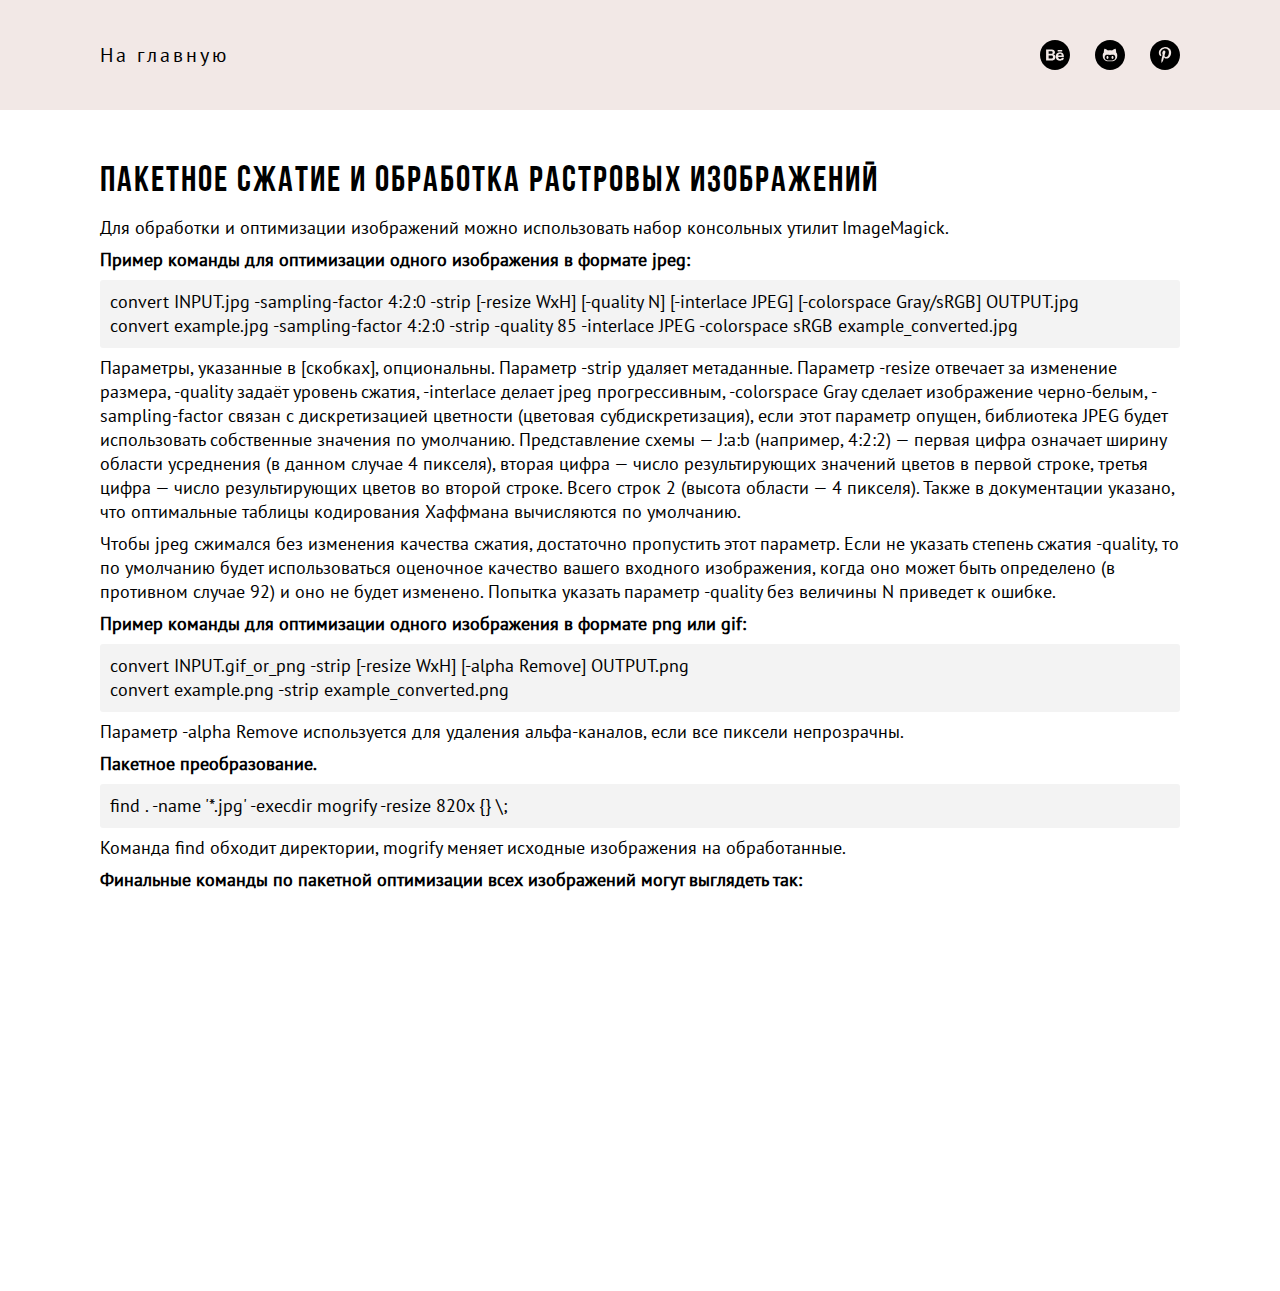
==== commit 1d3c2376: "skills was fixed" ====
--- a/blog.html
+++ b/blog.html
@@ -9,31 +9,86 @@
 	<link href="../img/favicon.ico" rel="shortcut icon" type="image/x-icon" />
 </head>
 <body>
-<div class="blog-wrapper">
-<div class="blog-container">
-    <nav class="navigation">
-        <ul class="navigation-list">
-            <li class="navigation-item"><a class="navigation-link" href="../index.html">Main</a></li>
-        </ul>
-    </nav>
-    <div class="blog-content">
-        <div class="blog-title">Пакетное сжатие и обработка растровых изображений</div>
-        <div class="blog-article">
+
+<header class='header'>
+    <div class="header__socials">
+        <div class="header__wrap">
+            <a href="index.html" class="header__nav" id="Main" title="Главная">
+                На главную
+            </a>
+        </div>
+        <div class="header__wrap">
+            <a target="_blank" href="https://www.behance.net/irinaoxymoron" class="header__link" title="Behance">
+                <svg version="1.1" id="Capa_1" xmlns="http://www.w3.org/2000/svg" xmlns:xlink="http://www.w3.org/1999/xlink" x="0px" y="0px"
+     width="30px" height="30px" viewBox="0 0 49.652 49.652" style="enable-background:new 0 0 49.652 49.652; fill: inherit;"
+     xml:space="preserve">
+<g>
+    <g>
+        <g>
+            <path d="M20.894,20.686c0-1.9-1.293-1.9-1.293-1.9h-0.685h-4.634H14.28v4.078h4.991C20.134,22.864,20.894,22.589,20.894,20.686z"
+                />
+            <path d="M33.221,22.864c-2.821,0-3.215,2.814-3.215,2.814h6.002C36.008,25.68,36.045,22.864,33.221,22.864z"/>
+            <path d="M19.601,25.68h-5.318v4.886h4.711c0.08,0,0.198,0.004,0.339,0c0.757-0.019,2.196-0.235,2.196-2.374
+                C21.529,25.656,19.601,25.68,19.601,25.68z"/>
+            <path d="M24.826,0C11.137,0,0,11.137,0,24.826c0,13.688,11.137,24.826,24.826,24.826c13.688,0,24.826-11.138,24.826-24.826
+                C49.652,11.137,38.516,0,24.826,0z M29.219,16.615h7.539v2.251h-7.539V16.615z M25.407,28.419c0,5.577-5.806,5.395-5.806,5.395
+                h-5.318h-0.156h-4.034V15.539h4.034h0.156h5.318c2.891,0,5.172,1.597,5.172,4.867c0,3.269-2.788,3.477-2.788,3.477
+                C25.66,23.882,25.407,28.419,25.407,28.419z M39.512,28.119h-9.471c0,3.396,3.217,3.182,3.217,3.182
+                c3.036,0,2.93-1.966,2.93-1.966h3.219c0,5.218-6.254,4.859-6.254,4.859c-7.503,0-7.021-6.985-7.021-6.985
+                s-0.007-7.022,7.021-7.022C40.549,20.187,39.51,28.119,39.512,28.119z"/>
+        </g>
+    </g>
+</g>
+                </svg>
+            </a>
+            <a target="_blank" href="https://github.com/irinaoxymoron" class="header__link" title="GitHub">
+                <svg version="1.1" id="Capa_1" xmlns="http://www.w3.org/2000/svg" xmlns:xlink="http://www.w3.org/1999/xlink" x="0px" y="0px"
+     viewBox="0 0 96 96" width="30px" height="30px"  style="enable-background:new 0 0 96 96; fill: inherit;" xml:space="preserve">
+<g>
+    <path style="fill:inherit;" d="M48.07,47.746c-0.022,0-0.047-0.001-0.07-0.002c-0.024,0.001-0.049,0.002-0.071,0.002
+        c-5.957,0-11.206-1.508-14.308,1.34c-1.859,1.709-2.642,3.768-2.642,5.985c0,9.261,7.42,10.398,16.949,10.398h0.142
+        c9.529,0,16.949-1.138,16.949-10.398c0-2.218-0.783-4.276-2.642-5.985C59.275,46.238,54.027,47.746,48.07,47.746z M39.968,60.401
+        c-1.813,0-3.283-2.036-3.283-4.547s1.47-4.546,3.283-4.546s3.285,2.035,3.285,4.546S41.781,60.401,39.968,60.401z M56.031,60.401
+        c-1.814,0-3.285-2.036-3.285-4.547s1.471-4.546,3.285-4.546c1.812,0,3.283,2.035,3.283,4.546S57.844,60.401,56.031,60.401z M48,0
+        C21.489,0,0,21.49,0,48s21.489,48,48,48c26.509,0,48-21.49,48-48S74.509,0,48,0z M52.378,67.701c-0.86,0-2.57,0.002-4.378,0.004
+        c-1.809-0.002-3.52-0.004-4.379-0.004c-3.803,0-18.863-0.291-18.863-18.445c0-4.177,1.432-7.233,3.775-9.778
+        c-0.374-0.923-0.393-6.165,1.602-11.183c0,0,4.576,0.502,11.5,5.253c1.451-0.401,3.908-0.601,6.365-0.601
+        c2.455,0,4.912,0.199,6.365,0.601c6.923-4.751,11.498-5.253,11.498-5.253c1.995,5.018,1.977,10.26,1.603,11.183
+        c2.344,2.545,3.776,5.602,3.776,9.778C71.242,67.41,56.181,67.701,52.378,67.701z"/>
+</g>
+                    </svg>
+            </a>
+            <a target="_blank" href="https://ru.pinterest.com/irinaoxymoron/" class="header__link" title="Pinterest">
+                <svg xmlns="http://www.w3.org/2000/svg" xmlns:xlink="http://www.w3.org/1999/xlink" version="1.1" id="Capa_1" x="0px" y="0px" viewBox="0 0 96 96"  xml:space="preserve" width="30px" height="30px">
+<g>
+    <path d="M48,0C21.488,0,0,21.49,0,48c0,26.511,21.488,48,48,48c26.51,0,48-21.489,48-48   C96,21.49,74.51,0,48,0z M51.283,59.383c-3.078-0.238-4.369-1.762-6.779-3.227c-1.326,6.955-2.947,13.624-7.748,17.107   c-1.482-10.514,2.176-18.409,3.873-26.792c-2.895-4.874,0.35-14.685,6.457-12.267c7.514,2.973-6.508,18.121,2.904,20.014   c9.83,1.975,13.842-17.054,7.748-23.242c-8.807-8.934-25.633-0.203-23.564,12.59c0.504,3.128,3.734,4.076,1.291,8.393   c-5.637-1.25-7.318-5.693-7.102-11.621c0.348-9.699,8.717-16.491,17.107-17.431c10.613-1.188,20.576,3.896,21.951,13.88   C68.971,48.057,62.631,60.262,51.283,59.383z" />
+</g>
+</svg>
+            </a>
+        </div>
+    </div>
+</header>
+
+<div class="blog__wrapper">
+<div class="blog__container">
+    <div class="blog__content">
+        <div class="blog__title">Пакетное сжатие и обработка растровых изображений</div>
+        <div class="blog__article">
             <p>Для обработки и оптимизации изображений можно использовать набор консольных утилит ImageMagick.</p>
             <p><strong>Пример команды для оптимизации одного изображения в формате jpeg:</strong></p>
-            <p class="blog-code">convert INPUT.jpg -sampling-factor 4:2:0 -strip [-resize WxH] [-quality N] [-interlace JPEG] [-colorspace Gray/sRGB] OUTPUT.jpg <br>
+            <p class="blog__code">convert INPUT.jpg -sampling-factor 4:2:0 -strip [-resize WxH] [-quality N] [-interlace JPEG] [-colorspace Gray/sRGB] OUTPUT.jpg <br>
                 convert example.jpg -sampling-factor 4:2:0 -strip -quality 85 -interlace JPEG -colorspace sRGB example_converted.jpg</p>
             <p>Параметры, указанные в [скобках], опциональны. Параметр -strip удаляет метаданные. Параметр -resize отвечает за изменение размера, -quality задаёт уровень сжатия, -interlace делает jpeg прогрессивным, -сolorspace Gray сделает изображение черно-белым, -sampling-factor связан с дискретизацией цветности (цветовая субдискретизация), если этот параметр опущен, библиотека JPEG будет использовать собственные значения по умолчанию. Представление схемы — J:a:b (например, 4:2:2) — первая цифра означает ширину области усреднения (в данном случае 4 пикселя), вторая цифра — число результирующих значений цветов в первой строке, третья цифра — число результирующих цветов во второй строке. Всего строк 2 (высота области — 4 пикселя). Также в документации указано, что оптимальные таблицы кодирования Хаффмана вычисляются по умолчанию.</p>
             <p>Чтобы jpeg сжимался без изменения качества сжатия, достаточно пропустить этот параметр. Если не указать степень сжатия -quality, то по умолчанию будет использоваться оценочное качество вашего входного изображения, когда оно может быть определено (в противном случае 92) и оно не будет изменено. Попытка указать параметр -quality без величины N приведет к ошибке. </p>
             <p><strong>Пример команды для оптимизации одного изображения в формате png или gif:</strong></p>
-            <p class="blog-code">convert INPUT.gif_or_png -strip [-resize WxH] [-alpha Remove] OUTPUT.png <br>
+            <p class="blog__code">convert INPUT.gif_or_png -strip [-resize WxH] [-alpha Remove] OUTPUT.png <br>
                 convert example.png -strip example_converted.png</p>
             <p>Параметр -alpha Remove используется для удаления альфа-каналов, если все пиксели непрозрачны.</p>
             <p><strong>Пакетное преобразование.</strong></p>
-            <p class="blog-code">find . -name '*.jpg' -execdir mogrify -resize 820x {} \;</p>
+            <p class="blog__code">find . -name '*.jpg' -execdir mogrify -resize 820x {} \;</p>
             <p>Команда find обходит директории, mogrify меняет исходные изображения на обработанные.</p>
             <p><strong>Финальные команды по пакетной оптимизации всех изображений могут выглядеть так:</strong></p>
-            <p class="blog-code">find . -name '*.jpg' -execdir mogrify -sampling-factor 4:2:0 -strip -quality 85 -interlace JPEG -colorspace sRGB {} \; <br>
+            <p class="blog__code">find . -name '*.jpg' -execdir mogrify -sampling-factor 4:2:0 -strip -quality 85 -interlace JPEG -colorspace sRGB {} \; <br>
                 find . -name '*.png' -execdir mogrify -strip {} \; <br>
                 find . -name '*.gif' -execdir mogrify -strip {} \;</p>
             <p>ImageMagick это огромный многоплатформенный комплекс утилит, который ориентирован на работу в консоли и автоматизацию обработки изображений. Для пакетного изменения изображений можно воспользоваться возможностями командной оболочки, в связи с чем возникают десятки способов решения данного вопроса и преобразование с помощью команды find — лишь один из них.</p>
--- a/css/style.css
+++ b/css/style.css
@@ -1,2 +1,2 @@
-@charset "UTF-8";/*! normalize.css v5.0.0 | MIT License | github.com/necolas/normalize.css */html{font-family:sans-serif;line-height:1.15;-ms-text-size-adjust:100%;-webkit-text-size-adjust:100%}body{margin:0}article,aside,footer,header,nav,section{display:block}h1{font-size:2em;margin:.67em 0}figcaption,figure,main{display:block}figure{margin:1em 40px}hr{box-sizing:content-box;height:0;overflow:visible}pre{font-family:monospace,monospace;font-size:1em}a{background-color:transparent;-webkit-text-decoration-skip:objects}a:active,a:hover{outline-width:0}abbr[title]{border-bottom:none;text-decoration:underline;text-decoration:underline dotted}b,strong{font-weight:inherit}b,strong{font-weight:bolder}code,kbd,samp{font-family:monospace,monospace;font-size:1em}dfn{font-style:italic}mark{background-color:#ff0;color:#000}small{font-size:80%}sub,sup{font-size:75%;line-height:0;position:relative;vertical-align:baseline}sub{bottom:-.25em}sup{top:-.5em}audio,video{display:inline-block}audio:not([controls]){display:none;height:0}img{border-style:none}svg:not(:root){overflow:hidden}button,input,optgroup,select,textarea{font-family:sans-serif;font-size:100%;line-height:1.15;margin:0}button,input{overflow:visible}button,select{text-transform:none}[type=reset],[type=submit],button,html [type=button]{-webkit-appearance:button}[type=button]::-moz-focus-inner,[type=reset]::-moz-focus-inner,[type=submit]::-moz-focus-inner,button::-moz-focus-inner{border-style:none;padding:0}[type=button]:-moz-focusring,[type=reset]:-moz-focusring,[type=submit]:-moz-focusring,button:-moz-focusring{outline:1px dotted ButtonText}fieldset{border:1px solid silver;margin:0 2px;padding:.35em .625em .75em}legend{box-sizing:border-box;color:inherit;display:table;max-width:100%;padding:0;white-space:normal}progress{display:inline-block;vertical-align:baseline}textarea{overflow:auto}[type=checkbox],[type=radio]{box-sizing:border-box;padding:0}[type=number]::-webkit-inner-spin-button,[type=number]::-webkit-outer-spin-button{height:auto}[type=search]{-webkit-appearance:textfield;outline-offset:-2px}[type=search]::-webkit-search-cancel-button,[type=search]::-webkit-search-decoration{-webkit-appearance:none}::-webkit-file-upload-button{-webkit-appearance:button;font:inherit}details,menu{display:block}summary{display:list-item}canvas{display:inline-block}template{display:none}[hidden]{display:none}@font-face{font-family:PTSans;src:url(../fonts/PTSans/PT_Sans-Regular.eot);src:url(../fonts/PTSans/PT_Sans-Regular.eot?#iefix) format("embedded-opentype"),url(../fonts/PTSans/PT_Sans-Regular.woff2) format("woff2"),url(../fonts/PTSans/PT_Sans-Regular.woff) format("woff"),url(../fonts/PTSans/PT_Sans-Regular.ttf) format("truetype")}@font-face{font-family:RalewayRegular;src:url(../fonts/RalewayRegular/RalewayRegular.woff) format("woff"),url(../fonts/RalewayRegular/RalewayRegular.ttf) format("ttf"),url(../fonts/RalewayRegular/RalewayRegular.eot) format("eot")}@font-face{font-family:Bebas;src:url("../fonts/Bebas/Bebas Neue Cyrillic.eot") format("embedded-opentype"),url("../fonts/Bebas/Bebas Neue Cyrillic.woff2") format("woff2"),url(../fonts/Bebas/BebasNeueCyrillic.woff) format("woff"),url(../fonts/Bebas/BebasNeueCyrillic.ttf) format("truetype")}body{position:relative;min-height:100vh;height:100%;perspective:1px;transform-style:preserve-3d;overflow-x:hidden}html{font-size:18px;height:100%;overflow:hidden}.footer:after,.header:after,.main-content:after{display:table;clear:both;content:''}p{margin:0 0 8px}a{text-decoration:underline;color:#fff}a a:hover{text-decoration:none}h1,h2,h3,h4,h5,h6{margin:0}img{max-width:100%;height:auto;vertical-align:top}dir,figure,menu,ul{padding:0;margin:0;display:block;list-style-type:disc}label{font-weight:400;display:block;text-align:left}li{list-style-position:inside;list-style:none}body{margin:0}*{box-sizing:border-box}:focus{outline:0}footer{margin-top:auto}body{overflow-y:auto;-webkit-overflow-scrolling:touch;font-family:PTSans;font-weight:400;font-style:normal;font-size:18px;line-height:36px}article,section{width:100%}.header{position:relative}.header .row{height:100%}.wrapp{display:-ms-flexbox;display:flex;-ms-flex-direction:column;flex-direction:column}h1,h2,h3,h4,h5,h6{color:#495058}h1{font-size:24px;font-weight:400;line-height:28px;margin-bottom:0;padding-bottom:25px}h2{font-size:20px;line-height:25px;margin-bottom:0;padding-bottom:10px}h3{font-size:1.66667rem;line-height:1.77778rem;margin-bottom:0;padding-bottom:.94444rem}h4{font-size:1.33333rem;line-height:1.55556rem;margin-bottom:1.11111rem}h5{font-size:1.33333rem;line-height:1.55556rem;margin-bottom:.66667rem}h6{font-size:1rem;line-height:1.11111rem;margin-bottom:0}.container{height:100%;max-width:90%;padding-right:16px;padding-left:16px;width:90%;margin-right:auto;margin-left:auto}@media (min-width:1200px){.container{max-width:1064px}}input[placeholder]{text-overflow:ellipsis}input::-webkit-input-placeholder{opacity:.54;transition:opacity .3s ease}input::-moz-placeholder{opacity:.54;transition:opacity .3s ease}input:-moz-placeholder{opacity:.54;transition:opacity .3s ease}input:-ms-input-placeholder{opacity:.54;transition:opacity .3s ease}input:focus::-webkit-input-placeholder{opacity:0;transition:opacity .3s ease}input:focus::-moz-placeholder{opacity:0;transition:opacity .3s ease}input:focus:-moz-placeholder{opacity:0;transition:opacity .3s ease}input:focus:-ms-input-placeholder{opacity:0;transition:opacity .3s ease}textarea::-webkit-input-placeholder{opacity:.54;transition:opacity .3s ease}textarea::-moz-placeholder{opacity:.54;transition:opacity .3s ease}textarea:-moz-placeholder{opacity:.54;transition:opacity .3s ease}textarea:-ms-input-placeholder{opacity:.54;transition:opacity .3s ease}textarea:focus::-webkit-input-placeholder{opacity:0;transition:opacity .3s ease}textarea:focus::-moz-placeholder{opacity:0;transition:opacity .3s ease}textarea:focus:-moz-placeholder{opacity:0;transition:opacity .3s ease}textarea:focus:-ms-input-placeholder{opacity:0;transition:opacity .3s ease}.container-fluid{box-sizing:border-box;margin-right:auto;margin-left:auto;padding-right:32px;padding-left:32px}.row{-ms-flex:0 1 auto;flex:0 1 auto;box-sizing:border-box;display:-ms-flexbox;display:flex;-ms-flex-direction:row;flex-direction:row;-ms-flex-wrap:wrap;flex-wrap:wrap;margin-right:-16px;margin-left:-16px}.column{box-sizing:border-box;-ms-flex-positive:0;flex-grow:0;-ms-flex-negative:0;flex-shrink:0;padding-right:16px;padding-left:16px}.col-xs{box-sizing:border-box;-ms-flex-positive:0;flex-grow:0;-ms-flex-negative:0;flex-shrink:0;padding-right:16px;padding-left:16px;-ms-flex-positive:1;flex-grow:1;-ms-flex-preferred-size:0;flex-basis:0;max-width:100%}.col-xs-1{box-sizing:border-box;-ms-flex-positive:0;flex-grow:0;-ms-flex-negative:0;flex-shrink:0;padding-right:16px;padding-left:16px;-ms-flex-preferred-size:8.33333%;flex-basis:8.33333%;max-width:8.33333%}.col-xs-2{box-sizing:border-box;-ms-flex-positive:0;flex-grow:0;-ms-flex-negative:0;flex-shrink:0;padding-right:16px;padding-left:16px;-ms-flex-preferred-size:16.66667%;flex-basis:16.66667%;max-width:16.66667%}.col-xs-3{box-sizing:border-box;-ms-flex-positive:0;flex-grow:0;-ms-flex-negative:0;flex-shrink:0;padding-right:16px;padding-left:16px;-ms-flex-preferred-size:25%;flex-basis:25%;max-width:25%}.col-xs-4{box-sizing:border-box;-ms-flex-positive:0;flex-grow:0;-ms-flex-negative:0;flex-shrink:0;padding-right:16px;padding-left:16px;-ms-flex-preferred-size:33.33333%;flex-basis:33.33333%;max-width:33.33333%}.col-xs-5{box-sizing:border-box;-ms-flex-positive:0;flex-grow:0;-ms-flex-negative:0;flex-shrink:0;padding-right:16px;padding-left:16px;-ms-flex-preferred-size:41.66667%;flex-basis:41.66667%;max-width:41.66667%}.col-xs-6{box-sizing:border-box;-ms-flex-positive:0;flex-grow:0;-ms-flex-negative:0;flex-shrink:0;padding-right:16px;padding-left:16px;-ms-flex-preferred-size:50%;flex-basis:50%;max-width:50%}.col-xs-7{box-sizing:border-box;-ms-flex-positive:0;flex-grow:0;-ms-flex-negative:0;flex-shrink:0;padding-right:16px;padding-left:16px;-ms-flex-preferred-size:58.33333%;flex-basis:58.33333%;max-width:58.33333%}.col-xs-8{box-sizing:border-box;-ms-flex-positive:0;flex-grow:0;-ms-flex-negative:0;flex-shrink:0;padding-right:16px;padding-left:16px;-ms-flex-preferred-size:66.66667%;flex-basis:66.66667%;max-width:66.66667%}.col-xs-9{box-sizing:border-box;-ms-flex-positive:0;flex-grow:0;-ms-flex-negative:0;flex-shrink:0;padding-right:16px;padding-left:16px;-ms-flex-preferred-size:75%;flex-basis:75%;max-width:75%}.col-xs-10{box-sizing:border-box;-ms-flex-positive:0;flex-grow:0;-ms-flex-negative:0;flex-shrink:0;padding-right:16px;padding-left:16px;-ms-flex-preferred-size:83.33333%;flex-basis:83.33333%;max-width:83.33333%}.col-xs-11{box-sizing:border-box;-ms-flex-positive:0;flex-grow:0;-ms-flex-negative:0;flex-shrink:0;padding-right:16px;padding-left:16px;-ms-flex-preferred-size:91.66667%;flex-basis:91.66667%;max-width:91.66667%}.col-xs-12{box-sizing:border-box;-ms-flex-positive:0;flex-grow:0;-ms-flex-negative:0;flex-shrink:0;padding-right:16px;padding-left:16px;-ms-flex-preferred-size:100%;flex-basis:100%;max-width:100%}@media screen and (min-width:600px){.col-xm{box-sizing:border-box;-ms-flex-positive:0;flex-grow:0;-ms-flex-negative:0;flex-shrink:0;padding-right:16px;padding-left:16px;-ms-flex-positive:1;flex-grow:1;-ms-flex-preferred-size:0;flex-basis:0;max-width:100%}.col-xm-1{box-sizing:border-box;-ms-flex-positive:0;flex-grow:0;-ms-flex-negative:0;flex-shrink:0;padding-right:16px;padding-left:16px;-ms-flex-preferred-size:8.33333%;flex-basis:8.33333%;max-width:8.33333%}.col-xm-2{box-sizing:border-box;-ms-flex-positive:0;flex-grow:0;-ms-flex-negative:0;flex-shrink:0;padding-right:16px;padding-left:16px;-ms-flex-preferred-size:16.66667%;flex-basis:16.66667%;max-width:16.66667%}.col-xm-3{box-sizing:border-box;-ms-flex-positive:0;flex-grow:0;-ms-flex-negative:0;flex-shrink:0;padding-right:16px;padding-left:16px;-ms-flex-preferred-size:25%;flex-basis:25%;max-width:25%}.col-xm-4{box-sizing:border-box;-ms-flex-positive:0;flex-grow:0;-ms-flex-negative:0;flex-shrink:0;padding-right:16px;padding-left:16px;-ms-flex-preferred-size:33.33333%;flex-basis:33.33333%;max-width:33.33333%}.col-xm-5{box-sizing:border-box;-ms-flex-positive:0;flex-grow:0;-ms-flex-negative:0;flex-shrink:0;padding-right:16px;padding-left:16px;-ms-flex-preferred-size:41.66667%;flex-basis:41.66667%;max-width:41.66667%}.col-xm-6{box-sizing:border-box;-ms-flex-positive:0;flex-grow:0;-ms-flex-negative:0;flex-shrink:0;padding-right:16px;padding-left:16px;-ms-flex-preferred-size:50%;flex-basis:50%;max-width:50%}.col-xm-7{box-sizing:border-box;-ms-flex-positive:0;flex-grow:0;-ms-flex-negative:0;flex-shrink:0;padding-right:16px;padding-left:16px;-ms-flex-preferred-size:58.33333%;flex-basis:58.33333%;max-width:58.33333%}.col-xm-8{box-sizing:border-box;-ms-flex-positive:0;flex-grow:0;-ms-flex-negative:0;flex-shrink:0;padding-right:16px;padding-left:16px;-ms-flex-preferred-size:66.66667%;flex-basis:66.66667%;max-width:66.66667%}.col-xm-9{box-sizing:border-box;-ms-flex-positive:0;flex-grow:0;-ms-flex-negative:0;flex-shrink:0;padding-right:16px;padding-left:16px;-ms-flex-preferred-size:75%;flex-basis:75%;max-width:75%}.col-xm-10{box-sizing:border-box;-ms-flex-positive:0;flex-grow:0;-ms-flex-negative:0;flex-shrink:0;padding-right:16px;padding-left:16px;-ms-flex-preferred-size:83.33333%;flex-basis:83.33333%;max-width:83.33333%}.col-xm-11{box-sizing:border-box;-ms-flex-positive:0;flex-grow:0;-ms-flex-negative:0;flex-shrink:0;padding-right:16px;padding-left:16px;-ms-flex-preferred-size:91.66667%;flex-basis:91.66667%;max-width:91.66667%}.col-xm-12{box-sizing:border-box;-ms-flex-positive:0;flex-grow:0;-ms-flex-negative:0;flex-shrink:0;padding-right:16px;padding-left:16px;-ms-flex-preferred-size:100%;flex-basis:100%;max-width:100%}}@media screen and (min-width:900px){.col-sm{box-sizing:border-box;-ms-flex-positive:0;flex-grow:0;-ms-flex-negative:0;flex-shrink:0;padding-right:16px;padding-left:16px;-ms-flex-positive:1;flex-grow:1;-ms-flex-preferred-size:0;flex-basis:0;max-width:100%}.col-sm-1{box-sizing:border-box;-ms-flex-positive:0;flex-grow:0;-ms-flex-negative:0;flex-shrink:0;padding-right:16px;padding-left:16px;-ms-flex-preferred-size:8.33333%;flex-basis:8.33333%;max-width:8.33333%}.col-sm-2{box-sizing:border-box;-ms-flex-positive:0;flex-grow:0;-ms-flex-negative:0;flex-shrink:0;padding-right:16px;padding-left:16px;-ms-flex-preferred-size:16.66667%;flex-basis:16.66667%;max-width:16.66667%}.col-sm-3{box-sizing:border-box;-ms-flex-positive:0;flex-grow:0;-ms-flex-negative:0;flex-shrink:0;padding-right:16px;padding-left:16px;-ms-flex-preferred-size:25%;flex-basis:25%;max-width:25%}.col-sm-4{box-sizing:border-box;-ms-flex-positive:0;flex-grow:0;-ms-flex-negative:0;flex-shrink:0;padding-right:16px;padding-left:16px;-ms-flex-preferred-size:33.33333%;flex-basis:33.33333%;max-width:33.33333%}.col-sm-5{box-sizing:border-box;-ms-flex-positive:0;flex-grow:0;-ms-flex-negative:0;flex-shrink:0;padding-right:16px;padding-left:16px;-ms-flex-preferred-size:41.66667%;flex-basis:41.66667%;max-width:41.66667%}.col-sm-6{box-sizing:border-box;-ms-flex-positive:0;flex-grow:0;-ms-flex-negative:0;flex-shrink:0;padding-right:16px;padding-left:16px;-ms-flex-preferred-size:50%;flex-basis:50%;max-width:50%}.col-sm-7{box-sizing:border-box;-ms-flex-positive:0;flex-grow:0;-ms-flex-negative:0;flex-shrink:0;padding-right:16px;padding-left:16px;-ms-flex-preferred-size:58.33333%;flex-basis:58.33333%;max-width:58.33333%}.col-sm-8{box-sizing:border-box;-ms-flex-positive:0;flex-grow:0;-ms-flex-negative:0;flex-shrink:0;padding-right:16px;padding-left:16px;-ms-flex-preferred-size:66.66667%;flex-basis:66.66667%;max-width:66.66667%}.col-sm-9{box-sizing:border-box;-ms-flex-positive:0;flex-grow:0;-ms-flex-negative:0;flex-shrink:0;padding-right:16px;padding-left:16px;-ms-flex-preferred-size:75%;flex-basis:75%;max-width:75%}.col-sm-10{box-sizing:border-box;-ms-flex-positive:0;flex-grow:0;-ms-flex-negative:0;flex-shrink:0;padding-right:16px;padding-left:16px;-ms-flex-preferred-size:83.33333%;flex-basis:83.33333%;max-width:83.33333%}.col-sm-11{box-sizing:border-box;-ms-flex-positive:0;flex-grow:0;-ms-flex-negative:0;flex-shrink:0;padding-right:16px;padding-left:16px;-ms-flex-preferred-size:91.66667%;flex-basis:91.66667%;max-width:91.66667%}.col-sm-12{box-sizing:border-box;-ms-flex-positive:0;flex-grow:0;-ms-flex-negative:0;flex-shrink:0;padding-right:16px;padding-left:16px;-ms-flex-preferred-size:100%;flex-basis:100%;max-width:100%}}@media screen and (min-width:990px){.col-md{box-sizing:border-box;-ms-flex-positive:0;flex-grow:0;-ms-flex-negative:0;flex-shrink:0;padding-right:16px;padding-left:16px;-ms-flex-positive:1;flex-grow:1;-ms-flex-preferred-size:0;flex-basis:0;max-width:100%}.col-md-1{box-sizing:border-box;-ms-flex-positive:0;flex-grow:0;-ms-flex-negative:0;flex-shrink:0;padding-right:16px;padding-left:16px;-ms-flex-preferred-size:8.33333%;flex-basis:8.33333%;max-width:8.33333%}.col-md-2{box-sizing:border-box;-ms-flex-positive:0;flex-grow:0;-ms-flex-negative:0;flex-shrink:0;padding-right:16px;padding-left:16px;-ms-flex-preferred-size:16.66667%;flex-basis:16.66667%;max-width:16.66667%}.col-md-3{box-sizing:border-box;-ms-flex-positive:0;flex-grow:0;-ms-flex-negative:0;flex-shrink:0;padding-right:16px;padding-left:16px;-ms-flex-preferred-size:25%;flex-basis:25%;max-width:25%}.col-md-4{box-sizing:border-box;-ms-flex-positive:0;flex-grow:0;-ms-flex-negative:0;flex-shrink:0;padding-right:16px;padding-left:16px;-ms-flex-preferred-size:33.33333%;flex-basis:33.33333%;max-width:33.33333%}.col-md-5{box-sizing:border-box;-ms-flex-positive:0;flex-grow:0;-ms-flex-negative:0;flex-shrink:0;padding-right:16px;padding-left:16px;-ms-flex-preferred-size:41.66667%;flex-basis:41.66667%;max-width:41.66667%}.col-md-6{box-sizing:border-box;-ms-flex-positive:0;flex-grow:0;-ms-flex-negative:0;flex-shrink:0;padding-right:16px;padding-left:16px;-ms-flex-preferred-size:50%;flex-basis:50%;max-width:50%}.col-md-7{box-sizing:border-box;-ms-flex-positive:0;flex-grow:0;-ms-flex-negative:0;flex-shrink:0;padding-right:16px;padding-left:16px;-ms-flex-preferred-size:58.33333%;flex-basis:58.33333%;max-width:58.33333%}.col-md-8{box-sizing:border-box;-ms-flex-positive:0;flex-grow:0;-ms-flex-negative:0;flex-shrink:0;padding-right:16px;padding-left:16px;-ms-flex-preferred-size:66.66667%;flex-basis:66.66667%;max-width:66.66667%}.col-md-9{box-sizing:border-box;-ms-flex-positive:0;flex-grow:0;-ms-flex-negative:0;flex-shrink:0;padding-right:16px;padding-left:16px;-ms-flex-preferred-size:75%;flex-basis:75%;max-width:75%}.col-md-10{box-sizing:border-box;-ms-flex-positive:0;flex-grow:0;-ms-flex-negative:0;flex-shrink:0;padding-right:16px;padding-left:16px;-ms-flex-preferred-size:83.33333%;flex-basis:83.33333%;max-width:83.33333%}.col-md-11{box-sizing:border-box;-ms-flex-positive:0;flex-grow:0;-ms-flex-negative:0;flex-shrink:0;padding-right:16px;padding-left:16px;-ms-flex-preferred-size:91.66667%;flex-basis:91.66667%;max-width:91.66667%}.col-md-12{box-sizing:border-box;-ms-flex-positive:0;flex-grow:0;-ms-flex-negative:0;flex-shrink:0;padding-right:16px;padding-left:16px;-ms-flex-preferred-size:100%;flex-basis:100%;max-width:100%}}@media screen and (min-width:1200px){.col-lg{box-sizing:border-box;-ms-flex-positive:0;flex-grow:0;-ms-flex-negative:0;flex-shrink:0;padding-right:16px;padding-left:16px;-ms-flex-positive:1;flex-grow:1;-ms-flex-preferred-size:0;flex-basis:0;max-width:100%}.col-lg-1{box-sizing:border-box;-ms-flex-positive:0;flex-grow:0;-ms-flex-negative:0;flex-shrink:0;padding-right:16px;padding-left:16px;-ms-flex-preferred-size:8.33333%;flex-basis:8.33333%;max-width:8.33333%}.col-lg-2{box-sizing:border-box;-ms-flex-positive:0;flex-grow:0;-ms-flex-negative:0;flex-shrink:0;padding-right:16px;padding-left:16px;-ms-flex-preferred-size:16.66667%;flex-basis:16.66667%;max-width:16.66667%}.col-lg-3{box-sizing:border-box;-ms-flex-positive:0;flex-grow:0;-ms-flex-negative:0;flex-shrink:0;padding-right:16px;padding-left:16px;-ms-flex-preferred-size:25%;flex-basis:25%;max-width:25%}.col-lg-4{box-sizing:border-box;-ms-flex-positive:0;flex-grow:0;-ms-flex-negative:0;flex-shrink:0;padding-right:16px;padding-left:16px;-ms-flex-preferred-size:33.33333%;flex-basis:33.33333%;max-width:33.33333%}.col-lg-5{box-sizing:border-box;-ms-flex-positive:0;flex-grow:0;-ms-flex-negative:0;flex-shrink:0;padding-right:16px;padding-left:16px;-ms-flex-preferred-size:41.66667%;flex-basis:41.66667%;max-width:41.66667%}.col-lg-6{box-sizing:border-box;-ms-flex-positive:0;flex-grow:0;-ms-flex-negative:0;flex-shrink:0;padding-right:16px;padding-left:16px;-ms-flex-preferred-size:50%;flex-basis:50%;max-width:50%}.col-lg-7{box-sizing:border-box;-ms-flex-positive:0;flex-grow:0;-ms-flex-negative:0;flex-shrink:0;padding-right:16px;padding-left:16px;-ms-flex-preferred-size:58.33333%;flex-basis:58.33333%;max-width:58.33333%}.col-lg-8{box-sizing:border-box;-ms-flex-positive:0;flex-grow:0;-ms-flex-negative:0;flex-shrink:0;padding-right:16px;padding-left:16px;-ms-flex-preferred-size:66.66667%;flex-basis:66.66667%;max-width:66.66667%}.col-lg-9{box-sizing:border-box;-ms-flex-positive:0;flex-grow:0;-ms-flex-negative:0;flex-shrink:0;padding-right:16px;padding-left:16px;-ms-flex-preferred-size:75%;flex-basis:75%;max-width:75%}.col-lg-10{box-sizing:border-box;-ms-flex-positive:0;flex-grow:0;-ms-flex-negative:0;flex-shrink:0;padding-right:16px;padding-left:16px;-ms-flex-preferred-size:83.33333%;flex-basis:83.33333%;max-width:83.33333%}.col-lg-11{box-sizing:border-box;-ms-flex-positive:0;flex-grow:0;-ms-flex-negative:0;flex-shrink:0;padding-right:16px;padding-left:16px;-ms-flex-preferred-size:91.66667%;flex-basis:91.66667%;max-width:91.66667%}.col-lg-12{box-sizing:border-box;-ms-flex-positive:0;flex-grow:0;-ms-flex-negative:0;flex-shrink:0;padding-right:16px;padding-left:16px;-ms-flex-preferred-size:100%;flex-basis:100%;max-width:100%}}.col-xs-offset-1{box-sizing:border-box;-ms-flex-positive:0;flex-grow:0;-ms-flex-negative:0;flex-shrink:0;padding-right:16px;padding-left:16px;margin-left:8.33333%}.col-xs-offset-2{box-sizing:border-box;-ms-flex-positive:0;flex-grow:0;-ms-flex-negative:0;flex-shrink:0;padding-right:16px;padding-left:16px;margin-left:16.66667%}.col-xs-offset-3{box-sizing:border-box;-ms-flex-positive:0;flex-grow:0;-ms-flex-negative:0;flex-shrink:0;padding-right:16px;padding-left:16px;margin-left:25%}.col-xs-offset-4{box-sizing:border-box;-ms-flex-positive:0;flex-grow:0;-ms-flex-negative:0;flex-shrink:0;padding-right:16px;padding-left:16px;margin-left:33.33333%}.col-xs-offset-5{box-sizing:border-box;-ms-flex-positive:0;flex-grow:0;-ms-flex-negative:0;flex-shrink:0;padding-right:16px;padding-left:16px;margin-left:41.66667%}.col-xs-offset-6{box-sizing:border-box;-ms-flex-positive:0;flex-grow:0;-ms-flex-negative:0;flex-shrink:0;padding-right:16px;padding-left:16px;margin-left:50%}.col-xs-offset-7{box-sizing:border-box;-ms-flex-positive:0;flex-grow:0;-ms-flex-negative:0;flex-shrink:0;padding-right:16px;padding-left:16px;margin-left:58.33333%}.col-xs-offset-8{box-sizing:border-box;-ms-flex-positive:0;flex-grow:0;-ms-flex-negative:0;flex-shrink:0;padding-right:16px;padding-left:16px;margin-left:66.66667%}.col-xs-offset-9{box-sizing:border-box;-ms-flex-positive:0;flex-grow:0;-ms-flex-negative:0;flex-shrink:0;padding-right:16px;padding-left:16px;margin-left:75%}.col-xs-offset-10{box-sizing:border-box;-ms-flex-positive:0;flex-grow:0;-ms-flex-negative:0;flex-shrink:0;padding-right:16px;padding-left:16px;margin-left:83.33333%}.col-xs-offset-11{box-sizing:border-box;-ms-flex-positive:0;flex-grow:0;-ms-flex-negative:0;flex-shrink:0;padding-right:16px;padding-left:16px;margin-left:91.66667%}.col-xs-offset-12{box-sizing:border-box;-ms-flex-positive:0;flex-grow:0;-ms-flex-negative:0;flex-shrink:0;padding-right:16px;padding-left:16px;margin-left:100%}@media screen and (min-width:600px){.col-xm-offset-1{box-sizing:border-box;-ms-flex-positive:0;flex-grow:0;-ms-flex-negative:0;flex-shrink:0;padding-right:16px;padding-left:16px;margin-left:8.33333%}}@media screen and (min-width:600px){.col-xm-offset-2{box-sizing:border-box;-ms-flex-positive:0;flex-grow:0;-ms-flex-negative:0;flex-shrink:0;padding-right:16px;padding-left:16px;margin-left:16.66667%}}@media screen and (min-width:600px){.col-xm-offset-3{box-sizing:border-box;-ms-flex-positive:0;flex-grow:0;-ms-flex-negative:0;flex-shrink:0;padding-right:16px;padding-left:16px;margin-left:25%}}@media screen and (min-width:600px){.col-xm-offset-4{box-sizing:border-box;-ms-flex-positive:0;flex-grow:0;-ms-flex-negative:0;flex-shrink:0;padding-right:16px;padding-left:16px;margin-left:33.33333%}}@media screen and (min-width:600px){.col-xm-offset-5{box-sizing:border-box;-ms-flex-positive:0;flex-grow:0;-ms-flex-negative:0;flex-shrink:0;padding-right:16px;padding-left:16px;margin-left:41.66667%}}@media screen and (min-width:600px){.col-xm-offset-6{box-sizing:border-box;-ms-flex-positive:0;flex-grow:0;-ms-flex-negative:0;flex-shrink:0;padding-right:16px;padding-left:16px;margin-left:50%}}@media screen and (min-width:600px){.col-xm-offset-7{box-sizing:border-box;-ms-flex-positive:0;flex-grow:0;-ms-flex-negative:0;flex-shrink:0;padding-right:16px;padding-left:16px;margin-left:58.33333%}}@media screen and (min-width:600px){.col-xm-offset-8{box-sizing:border-box;-ms-flex-positive:0;flex-grow:0;-ms-flex-negative:0;flex-shrink:0;padding-right:16px;padding-left:16px;margin-left:66.66667%}}@media screen and (min-width:600px){.col-xm-offset-9{box-sizing:border-box;-ms-flex-positive:0;flex-grow:0;-ms-flex-negative:0;flex-shrink:0;padding-right:16px;padding-left:16px;margin-left:75%}}@media screen and (min-width:600px){.col-xm-offset-10{box-sizing:border-box;-ms-flex-positive:0;flex-grow:0;-ms-flex-negative:0;flex-shrink:0;padding-right:16px;padding-left:16px;margin-left:83.33333%}}@media screen and (min-width:600px){.col-xm-offset-11{box-sizing:border-box;-ms-flex-positive:0;flex-grow:0;-ms-flex-negative:0;flex-shrink:0;padding-right:16px;padding-left:16px;margin-left:91.66667%}}@media screen and (min-width:600px){.col-xm-offset-12{box-sizing:border-box;-ms-flex-positive:0;flex-grow:0;-ms-flex-negative:0;flex-shrink:0;padding-right:16px;padding-left:16px;margin-left:100%}}@media screen and (min-width:900px){.col-sm-offset-1{box-sizing:border-box;-ms-flex-positive:0;flex-grow:0;-ms-flex-negative:0;flex-shrink:0;padding-right:16px;padding-left:16px;margin-left:8.33333%}}@media screen and (min-width:900px){.col-sm-offset-2{box-sizing:border-box;-ms-flex-positive:0;flex-grow:0;-ms-flex-negative:0;flex-shrink:0;padding-right:16px;padding-left:16px;margin-left:16.66667%}}@media screen and (min-width:900px){.col-sm-offset-3{box-sizing:border-box;-ms-flex-positive:0;flex-grow:0;-ms-flex-negative:0;flex-shrink:0;padding-right:16px;padding-left:16px;margin-left:25%}}@media screen and (min-width:900px){.col-sm-offset-4{box-sizing:border-box;-ms-flex-positive:0;flex-grow:0;-ms-flex-negative:0;flex-shrink:0;padding-right:16px;padding-left:16px;margin-left:33.33333%}}@media screen and (min-width:900px){.col-sm-offset-5{box-sizing:border-box;-ms-flex-positive:0;flex-grow:0;-ms-flex-negative:0;flex-shrink:0;padding-right:16px;padding-left:16px;margin-left:41.66667%}}@media screen and (min-width:900px){.col-sm-offset-6{box-sizing:border-box;-ms-flex-positive:0;flex-grow:0;-ms-flex-negative:0;flex-shrink:0;padding-right:16px;padding-left:16px;margin-left:50%}}@media screen and (min-width:900px){.col-sm-offset-7{box-sizing:border-box;-ms-flex-positive:0;flex-grow:0;-ms-flex-negative:0;flex-shrink:0;padding-right:16px;padding-left:16px;margin-left:58.33333%}}@media screen and (min-width:900px){.col-sm-offset-8{box-sizing:border-box;-ms-flex-positive:0;flex-grow:0;-ms-flex-negative:0;flex-shrink:0;padding-right:16px;padding-left:16px;margin-left:66.66667%}}@media screen and (min-width:900px){.col-sm-offset-9{box-sizing:border-box;-ms-flex-positive:0;flex-grow:0;-ms-flex-negative:0;flex-shrink:0;padding-right:16px;padding-left:16px;margin-left:75%}}@media screen and (min-width:900px){.col-sm-offset-10{box-sizing:border-box;-ms-flex-positive:0;flex-grow:0;-ms-flex-negative:0;flex-shrink:0;padding-right:16px;padding-left:16px;margin-left:83.33333%}}@media screen and (min-width:900px){.col-sm-offset-11{box-sizing:border-box;-ms-flex-positive:0;flex-grow:0;-ms-flex-negative:0;flex-shrink:0;padding-right:16px;padding-left:16px;margin-left:91.66667%}}@media screen and (min-width:900px){.col-sm-offset-12{box-sizing:border-box;-ms-flex-positive:0;flex-grow:0;-ms-flex-negative:0;flex-shrink:0;padding-right:16px;padding-left:16px;margin-left:100%}}@media screen and (min-width:990px){.col-md-offset-1{box-sizing:border-box;-ms-flex-positive:0;flex-grow:0;-ms-flex-negative:0;flex-shrink:0;padding-right:16px;padding-left:16px;margin-left:8.33333%}}@media screen and (min-width:990px){.col-md-offset-2{box-sizing:border-box;-ms-flex-positive:0;flex-grow:0;-ms-flex-negative:0;flex-shrink:0;padding-right:16px;padding-left:16px;margin-left:16.66667%}}@media screen and (min-width:990px){.col-md-offset-3{box-sizing:border-box;-ms-flex-positive:0;flex-grow:0;-ms-flex-negative:0;flex-shrink:0;padding-right:16px;padding-left:16px;margin-left:25%}}@media screen and (min-width:990px){.col-md-offset-4{box-sizing:border-box;-ms-flex-positive:0;flex-grow:0;-ms-flex-negative:0;flex-shrink:0;padding-right:16px;padding-left:16px;margin-left:33.33333%}}@media screen and (min-width:990px){.col-md-offset-5{box-sizing:border-box;-ms-flex-positive:0;flex-grow:0;-ms-flex-negative:0;flex-shrink:0;padding-right:16px;padding-left:16px;margin-left:41.66667%}}@media screen and (min-width:990px){.col-md-offset-6{box-sizing:border-box;-ms-flex-positive:0;flex-grow:0;-ms-flex-negative:0;flex-shrink:0;padding-right:16px;padding-left:16px;margin-left:50%}}@media screen and (min-width:990px){.col-md-offset-7{box-sizing:border-box;-ms-flex-positive:0;flex-grow:0;-ms-flex-negative:0;flex-shrink:0;padding-right:16px;padding-left:16px;margin-left:58.33333%}}@media screen and (min-width:990px){.col-md-offset-8{box-sizing:border-box;-ms-flex-positive:0;flex-grow:0;-ms-flex-negative:0;flex-shrink:0;padding-right:16px;padding-left:16px;margin-left:66.66667%}}@media screen and (min-width:990px){.col-md-offset-9{box-sizing:border-box;-ms-flex-positive:0;flex-grow:0;-ms-flex-negative:0;flex-shrink:0;padding-right:16px;padding-left:16px;margin-left:75%}}@media screen and (min-width:990px){.col-md-offset-10{box-sizing:border-box;-ms-flex-positive:0;flex-grow:0;-ms-flex-negative:0;flex-shrink:0;padding-right:16px;padding-left:16px;margin-left:83.33333%}}@media screen and (min-width:990px){.col-md-offset-11{box-sizing:border-box;-ms-flex-positive:0;flex-grow:0;-ms-flex-negative:0;flex-shrink:0;padding-right:16px;padding-left:16px;margin-left:91.66667%}}@media screen and (min-width:990px){.col-md-offset-12{box-sizing:border-box;-ms-flex-positive:0;flex-grow:0;-ms-flex-negative:0;flex-shrink:0;padding-right:16px;padding-left:16px;margin-left:100%}}@media screen and (min-width:1200px){.col-lg-offset-1{box-sizing:border-box;-ms-flex-positive:0;flex-grow:0;-ms-flex-negative:0;flex-shrink:0;padding-right:16px;padding-left:16px;margin-left:8.33333%}}@media screen and (min-width:1200px){.col-lg-offset-2{box-sizing:border-box;-ms-flex-positive:0;flex-grow:0;-ms-flex-negative:0;flex-shrink:0;padding-right:16px;padding-left:16px;margin-left:16.66667%}}@media screen and (min-width:1200px){.col-lg-offset-3{box-sizing:border-box;-ms-flex-positive:0;flex-grow:0;-ms-flex-negative:0;flex-shrink:0;padding-right:16px;padding-left:16px;margin-left:25%}}@media screen and (min-width:1200px){.col-lg-offset-4{box-sizing:border-box;-ms-flex-positive:0;flex-grow:0;-ms-flex-negative:0;flex-shrink:0;padding-right:16px;padding-left:16px;margin-left:33.33333%}}@media screen and (min-width:1200px){.col-lg-offset-5{box-sizing:border-box;-ms-flex-positive:0;flex-grow:0;-ms-flex-negative:0;flex-shrink:0;padding-right:16px;padding-left:16px;margin-left:41.66667%}}@media screen and (min-width:1200px){.col-lg-offset-6{box-sizing:border-box;-ms-flex-positive:0;flex-grow:0;-ms-flex-negative:0;flex-shrink:0;padding-right:16px;padding-left:16px;margin-left:50%}}@media screen and (min-width:1200px){.col-lg-offset-7{box-sizing:border-box;-ms-flex-positive:0;flex-grow:0;-ms-flex-negative:0;flex-shrink:0;padding-right:16px;padding-left:16px;margin-left:58.33333%}}@media screen and (min-width:1200px){.col-lg-offset-8{box-sizing:border-box;-ms-flex-positive:0;flex-grow:0;-ms-flex-negative:0;flex-shrink:0;padding-right:16px;padding-left:16px;margin-left:66.66667%}}@media screen and (min-width:1200px){.col-lg-offset-9{box-sizing:border-box;-ms-flex-positive:0;flex-grow:0;-ms-flex-negative:0;flex-shrink:0;padding-right:16px;padding-left:16px;margin-left:75%}}@media screen and (min-width:1200px){.col-lg-offset-10{box-sizing:border-box;-ms-flex-positive:0;flex-grow:0;-ms-flex-negative:0;flex-shrink:0;padding-right:16px;padding-left:16px;margin-left:83.33333%}}@media screen and (min-width:1200px){.col-lg-offset-11{box-sizing:border-box;-ms-flex-positive:0;flex-grow:0;-ms-flex-negative:0;flex-shrink:0;padding-right:16px;padding-left:16px;margin-left:91.66667%}}@media screen and (min-width:1200px){.col-lg-offset-12{box-sizing:border-box;-ms-flex-positive:0;flex-grow:0;-ms-flex-negative:0;flex-shrink:0;padding-right:16px;padding-left:16px;margin-left:100%}}.start-xs{-ms-flex-pack:start;justify-content:flex-start}@media screen and (min-width:600px){.start-xm{-ms-flex-pack:start;justify-content:flex-start}}@media screen and (min-width:900px){.start-sm{-ms-flex-pack:start;justify-content:flex-start}}@media screen and (min-width:990px){.start-md{-ms-flex-pack:start;justify-content:flex-start}}@media screen and (min-width:1200px){.start-lg{-ms-flex-pack:start;justify-content:flex-start}}.center-xs{-ms-flex-pack:center;justify-content:center}@media screen and (min-width:600px){.center-xm{-ms-flex-pack:center;justify-content:center}}@media screen and (min-width:900px){.center-sm{-ms-flex-pack:center;justify-content:center}}@media screen and (min-width:990px){.center-md{-ms-flex-pack:center;justify-content:center}}@media screen and (min-width:1200px){.center-lg{-ms-flex-pack:center;justify-content:center}}.end-xs{-ms-flex-pack:end;justify-content:flex-end}@media screen and (min-width:600px){.end-xm{-ms-flex-pack:end;justify-content:flex-end}}@media screen and (min-width:900px){.end-sm{-ms-flex-pack:end;justify-content:flex-end}}@media screen and (min-width:990px){.end-md{-ms-flex-pack:end;justify-content:flex-end}}@media screen and (min-width:1200px){.end-lg{-ms-flex-pack:end;justify-content:flex-end}}.top-xs{-ms-flex-align:start;align-items:flex-start}@media screen and (min-width:600px){.top-xm{-ms-flex-align:start;align-items:flex-start}}@media screen and (min-width:900px){.top-sm{-ms-flex-align:start;align-items:flex-start}}@media screen and (min-width:990px){.top-md{-ms-flex-align:start;align-items:flex-start}}@media screen and (min-width:1200px){.top-lg{-ms-flex-align:start;align-items:flex-start}}.middle-xs{-ms-flex-align:center;align-items:center}@media screen and (min-width:600px){.middle-xm{-ms-flex-align:center;align-items:center}}@media screen and (min-width:900px){.middle-sm{-ms-flex-align:center;align-items:center}}@media screen and (min-width:990px){.middle-md{-ms-flex-align:center;align-items:center}}@media screen and (min-width:1200px){.middle-lg{-ms-flex-align:center;align-items:center}}.bottom-xs{-ms-flex-align:end;align-items:flex-end}@media screen and (min-width:600px){.bottom-xm{-ms-flex-align:end;align-items:flex-end}}@media screen and (min-width:900px){.bottom-sm{-ms-flex-align:end;align-items:flex-end}}@media screen and (min-width:990px){.bottom-md{-ms-flex-align:end;align-items:flex-end}}@media screen and (min-width:1200px){.bottom-lg{-ms-flex-align:end;align-items:flex-end}}.around-xs{-ms-flex-pack:distribute;justify-content:space-around}@media screen and (min-width:600px){.around-xm{-ms-flex-pack:distribute;justify-content:space-around}}@media screen and (min-width:900px){.around-sm{-ms-flex-pack:distribute;justify-content:space-around}}@media screen and (min-width:990px){.around-md{-ms-flex-pack:distribute;justify-content:space-around}}@media screen and (min-width:1200px){.around-lg{-ms-flex-pack:distribute;justify-content:space-around}}.between-xs{-ms-flex-pack:justify;justify-content:space-between}@media screen and (min-width:600px){.between-xm{-ms-flex-pack:justify;justify-content:space-between}}@media screen and (min-width:900px){.between-sm{-ms-flex-pack:justify;justify-content:space-between}}@media screen and (min-width:990px){.between-md{-ms-flex-pack:justify;justify-content:space-between}}@media screen and (min-width:1200px){.between-lg{-ms-flex-pack:justify;justify-content:space-between}}.first-xs{-ms-flex-order:-1;order:-1}@media screen and (min-width:600px){.first-xm{-ms-flex-order:-1;order:-1}}@media screen and (min-width:900px){.first-sm{-ms-flex-order:-1;order:-1}}@media screen and (min-width:990px){.first-md{-ms-flex-order:-1;order:-1}}@media screen and (min-width:1200px){.first-lg{-ms-flex-order:-1;order:-1}}.last-xs{-ms-flex-order:1;order:1}@media screen and (min-width:600px){.last-xm{-ms-flex-order:1;order:1}}@media screen and (min-width:900px){.last-sm{-ms-flex-order:1;order:1}}@media screen and (min-width:990px){.last-md{-ms-flex-order:1;order:1}}@media screen and (min-width:1200px){.last-lg{-ms-flex-order:1;order:1}}.reverse-xs{-ms-flex-direction:row-reverse;flex-direction:row-reverse}@media screen and (min-width:600px){.reverse-xm{-ms-flex-direction:row-reverse;flex-direction:row-reverse}}@media screen and (min-width:900px){.reverse-sm{-ms-flex-direction:row-reverse;flex-direction:row-reverse}}@media screen and (min-width:990px){.reverse-md{-ms-flex-direction:row-reverse;flex-direction:row-reverse}}@media screen and (min-width:1200px){.reverse-lg{-ms-flex-direction:row-reverse;flex-direction:row-reverse}}section{padding:60px}section:after{display:table;clear:both;content:''}.section__content{-ms-flex-order:1;order:1}@media (min-width:900px){.section__content{-ms-flex-order:0;order:0}}.blog-wrapper{display:-ms-flexbox;display:flex;-ms-flex-direction:column;flex-direction:column;height:100%}.blog-container{background:#f3f3f3;-ms-flex:1 0 auto;flex:1 0 auto;padding:30px 60px}.navigation-link{color:#000}.blog-article{line-height:24px}.blog-title{font-size:32px;padding:20px 0}.blog-code{background:#fff;padding:10px;border-radius:3px}.ta-c{text-align:center}.mobile-gap{margin-bottom:16px}@media (min-width:600px){.mobile-gap{margin-bottom:0}}.mobile-full-width{width:100%}.assistive-text,.invisible,.screen-reader-text{position:absolute;width:1px;height:1px;margin:-1px;border:0;padding:0;clip:rect(0 0 0 0);overflow:hidden}.block-header{color:#4f5255}.block-title{font-size:20px;margin-bottom:8px;line-height:25px}.block-title a{text-decoration:none}.block-title a:hover{text-decoration:underline}.sitebar-title{font-size:16px;line-height:20px}.font-md{color:#000}.header{background:#f2e8e6;width:100%;color:#000;display:-ms-flexbox;display:flex;-ms-flex-direction:column;flex-direction:column}.header__interlink{display:inline-block;border:2px solid #000;border-radius:5px;padding:5px}.header__nav{margin-left:20px;color:#000;transition:.5s;line-height:22px;font-size:20px;letter-spacing:3px;text-decoration:none}.header__nav:hover{color:rgba(0,0,0,.5)}.header__socials{margin:40px;line-height:0;display:-ms-flexbox;display:flex;-ms-flex-pack:justify;justify-content:space-between;-ms-flex-align:center;align-items:center}.header__link{display:inline-block;height:30px;width:30px;fill:#000;margin-right:20px;transition:.5s}.header__link:hover{fill:rgba(0,0,0,.5)}.logo{display:-ms-flexbox;display:flex;-ms-flex-align:center;align-items:center;margin:40px 100px;margin-bottom:-100px}.logo__block{display:-ms-flexbox;display:flex;-ms-flex-direction:column;flex-direction:column;-ms-flex-pack:center;justify-content:center;-ms-flex-align:start;align-items:flex-start}.logo__text{font-family:Bebas;font-weight:400;font-style:normal;font-size:100px;line-height:1;background:#fff;display:-ms-inline-flexbox;display:inline-flex;min-height:100px;margin-bottom:10px;-ms-flex-align:center;align-items:center;position:relative;margin-left:-70px;padding:0 10px}.logo__text span{display:inline-block;overflow:hidden}@media (max-width:599px){.logo__text{font-size:30px}}.logo__description{font-size:20px;letter-spacing:3px;margin-top:40px;margin-left:10px;opacity:.5;text-align:center}@media (max-width:599px){.logo__description{font-size:18px}}.logo__photo{width:650px;filter:brightness(80%)}.content{text-align:center;color:#000;background:#f2e8e6;margin-top:60px}@media (max-width:599px){.content{padding:30px}}.content__title{font-family:Bebas;font-weight:400;font-style:normal;letter-spacing:2px;text-align:center;font-size:36px;margin-bottom:40px}.content__text{max-width:900px;margin:0 auto;padding-bottom:20px;font-size:20px;line-height:26px;opacity:.5}.content a{color:#000;opacity:.5;transition:.5s}.content a:hover{opacity:1}.works{padding-top:160px}.works__title{font-family:Bebas;font-weight:400;font-style:normal;letter-spacing:2px;text-align:center;font-size:36px;margin-bottom:40px;color:#000}.tab__content{display:none;-ms-flex-direction:row;flex-direction:row;-ms-flex-pack:start;justify-content:flex-start;-ms-flex-wrap:wrap;flex-wrap:wrap}.tab__link.tab__active-link{background:#f2e8e6}.tab__link{text-decoration:none;display:inline-block;color:#000;transition:.3s;padding:15px 20px;transition:.5s;line-height:22px;font-size:20px;letter-spacing:3px}.tab__link:hover{background:#f2e8e6}.tab__item{display:inline-block;position:relative;padding:0;transition:.5s;width:25%}.tab__title{color:#000;font-weight:700}.tab__links{display:-ms-flexbox;display:flex;-ms-flex-pack:center;justify-content:center;-ms-flex-wrap:wrap;flex-wrap:wrap;margin-bottom:40px}.tab__img{width:100%;object-fit:cover;object-position:50% 50%}.tab__text{padding:20px}.tab__description{line-height:24px}.tab__wrap{position:relative}.tab__photo-hidden-text{position:absolute;top:0;left:0;width:100%;height:100%;padding:30px;color:#fff;background:rgba(0,0,0,.9);display:-ms-flexbox;display:flex;-ms-flex-pack:center;justify-content:center;opacity:0;text-decoration:none;transition:all .4s}.tab__photo-hidden-text:hover{opacity:1}.tab__content.tab__active-content{display:-ms-flexbox;display:flex}.skills__head{font-family:Bebas;font-weight:400;font-style:normal;letter-spacing:2px;text-align:center;font-size:36px;margin-bottom:40px;color:#000}.skills__text{max-width:900px;margin:0 auto;padding-bottom:20px;font-size:20px;line-height:26px;opacity:.5}.footer{background:#060606;padding:30px 30px 25px;width:100%;-ms-flex:0 0 auto;flex:0 0 auto}.footer__content{text-align:center;margin:0 0 25px;color:#fff}.footer__socials{margin:40px 0 20px;line-height:0;display:-ms-flexbox;display:flex;-ms-flex-pack:center;justify-content:center;-ms-flex-align:center;align-items:center}.footer__link{display:inline-block;height:30px;width:30px;fill:#fff;margin-right:20px;transition:.5s}.footer__link:last-child{margin-right:0}.footer__link:hover{fill:rgba(255,255,255,.5)}
-/*# sourceMappingURL=[data-uri] */
+@charset "UTF-8";/*! normalize.css v5.0.0 | MIT License | github.com/necolas/normalize.css */html{font-family:sans-serif;line-height:1.15;-ms-text-size-adjust:100%;-webkit-text-size-adjust:100%}body{margin:0}article,aside,footer,header,nav,section{display:block}h1{font-size:2em;margin:.67em 0}figcaption,figure,main{display:block}figure{margin:1em 40px}hr{box-sizing:content-box;height:0;overflow:visible}pre{font-family:monospace,monospace;font-size:1em}a{background-color:transparent;-webkit-text-decoration-skip:objects}a:active,a:hover{outline-width:0}abbr[title]{border-bottom:none;text-decoration:underline;text-decoration:underline dotted}b,strong{font-weight:inherit}b,strong{font-weight:bolder}code,kbd,samp{font-family:monospace,monospace;font-size:1em}dfn{font-style:italic}mark{background-color:#ff0;color:#000}small{font-size:80%}sub,sup{font-size:75%;line-height:0;position:relative;vertical-align:baseline}sub{bottom:-.25em}sup{top:-.5em}audio,video{display:inline-block}audio:not([controls]){display:none;height:0}img{border-style:none}svg:not(:root){overflow:hidden}button,input,optgroup,select,textarea{font-family:sans-serif;font-size:100%;line-height:1.15;margin:0}button,input{overflow:visible}button,select{text-transform:none}[type=reset],[type=submit],button,html [type=button]{-webkit-appearance:button}[type=button]::-moz-focus-inner,[type=reset]::-moz-focus-inner,[type=submit]::-moz-focus-inner,button::-moz-focus-inner{border-style:none;padding:0}[type=button]:-moz-focusring,[type=reset]:-moz-focusring,[type=submit]:-moz-focusring,button:-moz-focusring{outline:1px dotted ButtonText}fieldset{border:1px solid silver;margin:0 2px;padding:.35em .625em .75em}legend{box-sizing:border-box;color:inherit;display:table;max-width:100%;padding:0;white-space:normal}progress{display:inline-block;vertical-align:baseline}textarea{overflow:auto}[type=checkbox],[type=radio]{box-sizing:border-box;padding:0}[type=number]::-webkit-inner-spin-button,[type=number]::-webkit-outer-spin-button{height:auto}[type=search]{-webkit-appearance:textfield;outline-offset:-2px}[type=search]::-webkit-search-cancel-button,[type=search]::-webkit-search-decoration{-webkit-appearance:none}::-webkit-file-upload-button{-webkit-appearance:button;font:inherit}details,menu{display:block}summary{display:list-item}canvas{display:inline-block}template{display:none}[hidden]{display:none}@font-face{font-family:PTSans;src:url(../fonts/PTSans/PT_Sans-Regular.eot);src:url(../fonts/PTSans/PT_Sans-Regular.eot?#iefix) format("embedded-opentype"),url(../fonts/PTSans/PT_Sans-Regular.woff2) format("woff2"),url(../fonts/PTSans/PT_Sans-Regular.woff) format("woff"),url(../fonts/PTSans/PT_Sans-Regular.ttf) format("truetype")}@font-face{font-family:Bebas;src:url("../fonts/Bebas/Bebas Neue Cyrillic.eot") format("embedded-opentype"),url("../fonts/Bebas/Bebas Neue Cyrillic.woff2") format("woff2"),url(../fonts/Bebas/BebasNeueCyrillic.woff) format("woff"),url(../fonts/Bebas/BebasNeueCyrillic.ttf) format("truetype")}@font-face{font-family:Narrow;src:url(../fonts/Narrow/Narrow.eot) format("embedded-opentype"),url(../fonts/Narrow/Narrow.woff2) format("woff2"),url(../fonts/Narrow/Narrow.woff) format("woff"),url(../fonts/Narrow/Narrow.ttf) format("truetype")}body{position:relative;min-height:100vh;height:100%;perspective:1px;transform-style:preserve-3d;overflow-x:hidden}html{font-size:18px;height:100%;overflow:hidden}.footer:after,.header:after,.main-content:after{display:table;clear:both;content:''}p{margin:0 0 8px}a{text-decoration:underline;color:#fff}a a:hover{text-decoration:none}h1,h2,h3,h4,h5,h6{margin:0}img{max-width:100%;height:auto;vertical-align:top}dir,figure,menu,ul{padding:0;margin:0;display:block;list-style-type:disc}label{font-weight:400;display:block;text-align:left}li{list-style-position:inside;list-style:none}body{margin:0}*{box-sizing:border-box}:focus{outline:0}footer{margin-top:auto}body{overflow-y:auto;-webkit-overflow-scrolling:touch;font-family:PTSans;font-weight:400;font-style:normal;font-size:18px;line-height:36px}article,section{width:100%}.header{position:relative}.header .row{height:100%}.wrapp{display:-ms-flexbox;display:flex;-ms-flex-direction:column;flex-direction:column}h1,h2,h3,h4,h5,h6{color:#495058}h1{font-size:24px;font-weight:400;line-height:28px;margin-bottom:0;padding-bottom:25px}h2{font-size:20px;line-height:25px;margin-bottom:0;padding-bottom:10px}h3{font-size:1.66667rem;line-height:1.77778rem;margin-bottom:0;padding-bottom:.94444rem}h4{font-size:1.33333rem;line-height:1.55556rem;margin-bottom:1.11111rem}h5{font-size:1.33333rem;line-height:1.55556rem;margin-bottom:.66667rem}h6{font-size:1rem;line-height:1.11111rem;margin-bottom:0}.container{height:100%;max-width:90%;padding-right:16px;padding-left:16px;width:90%;margin-right:auto;margin-left:auto}@media (min-width:1200px){.container{max-width:1064px}}input[placeholder]{text-overflow:ellipsis}input::-webkit-input-placeholder{opacity:.54;transition:opacity .3s ease}input::-moz-placeholder{opacity:.54;transition:opacity .3s ease}input:-moz-placeholder{opacity:.54;transition:opacity .3s ease}input:-ms-input-placeholder{opacity:.54;transition:opacity .3s ease}input:focus::-webkit-input-placeholder{opacity:0;transition:opacity .3s ease}input:focus::-moz-placeholder{opacity:0;transition:opacity .3s ease}input:focus:-moz-placeholder{opacity:0;transition:opacity .3s ease}input:focus:-ms-input-placeholder{opacity:0;transition:opacity .3s ease}textarea::-webkit-input-placeholder{opacity:.54;transition:opacity .3s ease}textarea::-moz-placeholder{opacity:.54;transition:opacity .3s ease}textarea:-moz-placeholder{opacity:.54;transition:opacity .3s ease}textarea:-ms-input-placeholder{opacity:.54;transition:opacity .3s ease}textarea:focus::-webkit-input-placeholder{opacity:0;transition:opacity .3s ease}textarea:focus::-moz-placeholder{opacity:0;transition:opacity .3s ease}textarea:focus:-moz-placeholder{opacity:0;transition:opacity .3s ease}textarea:focus:-ms-input-placeholder{opacity:0;transition:opacity .3s ease}.container-fluid{box-sizing:border-box;margin-right:auto;margin-left:auto;padding-right:32px;padding-left:32px}.row{-ms-flex:0 1 auto;flex:0 1 auto;box-sizing:border-box;display:-ms-flexbox;display:flex;-ms-flex-direction:row;flex-direction:row;-ms-flex-wrap:wrap;flex-wrap:wrap;margin-right:-16px;margin-left:-16px}.column{box-sizing:border-box;-ms-flex-positive:0;flex-grow:0;-ms-flex-negative:0;flex-shrink:0;padding-right:16px;padding-left:16px}.col-xs{box-sizing:border-box;-ms-flex-positive:0;flex-grow:0;-ms-flex-negative:0;flex-shrink:0;padding-right:16px;padding-left:16px;-ms-flex-positive:1;flex-grow:1;-ms-flex-preferred-size:0;flex-basis:0;max-width:100%}.col-xs-1{box-sizing:border-box;-ms-flex-positive:0;flex-grow:0;-ms-flex-negative:0;flex-shrink:0;padding-right:16px;padding-left:16px;-ms-flex-preferred-size:8.33333%;flex-basis:8.33333%;max-width:8.33333%}.col-xs-2{box-sizing:border-box;-ms-flex-positive:0;flex-grow:0;-ms-flex-negative:0;flex-shrink:0;padding-right:16px;padding-left:16px;-ms-flex-preferred-size:16.66667%;flex-basis:16.66667%;max-width:16.66667%}.col-xs-3{box-sizing:border-box;-ms-flex-positive:0;flex-grow:0;-ms-flex-negative:0;flex-shrink:0;padding-right:16px;padding-left:16px;-ms-flex-preferred-size:25%;flex-basis:25%;max-width:25%}.col-xs-4{box-sizing:border-box;-ms-flex-positive:0;flex-grow:0;-ms-flex-negative:0;flex-shrink:0;padding-right:16px;padding-left:16px;-ms-flex-preferred-size:33.33333%;flex-basis:33.33333%;max-width:33.33333%}.col-xs-5{box-sizing:border-box;-ms-flex-positive:0;flex-grow:0;-ms-flex-negative:0;flex-shrink:0;padding-right:16px;padding-left:16px;-ms-flex-preferred-size:41.66667%;flex-basis:41.66667%;max-width:41.66667%}.col-xs-6{box-sizing:border-box;-ms-flex-positive:0;flex-grow:0;-ms-flex-negative:0;flex-shrink:0;padding-right:16px;padding-left:16px;-ms-flex-preferred-size:50%;flex-basis:50%;max-width:50%}.col-xs-7{box-sizing:border-box;-ms-flex-positive:0;flex-grow:0;-ms-flex-negative:0;flex-shrink:0;padding-right:16px;padding-left:16px;-ms-flex-preferred-size:58.33333%;flex-basis:58.33333%;max-width:58.33333%}.col-xs-8{box-sizing:border-box;-ms-flex-positive:0;flex-grow:0;-ms-flex-negative:0;flex-shrink:0;padding-right:16px;padding-left:16px;-ms-flex-preferred-size:66.66667%;flex-basis:66.66667%;max-width:66.66667%}.col-xs-9{box-sizing:border-box;-ms-flex-positive:0;flex-grow:0;-ms-flex-negative:0;flex-shrink:0;padding-right:16px;padding-left:16px;-ms-flex-preferred-size:75%;flex-basis:75%;max-width:75%}.col-xs-10{box-sizing:border-box;-ms-flex-positive:0;flex-grow:0;-ms-flex-negative:0;flex-shrink:0;padding-right:16px;padding-left:16px;-ms-flex-preferred-size:83.33333%;flex-basis:83.33333%;max-width:83.33333%}.col-xs-11{box-sizing:border-box;-ms-flex-positive:0;flex-grow:0;-ms-flex-negative:0;flex-shrink:0;padding-right:16px;padding-left:16px;-ms-flex-preferred-size:91.66667%;flex-basis:91.66667%;max-width:91.66667%}.col-xs-12{box-sizing:border-box;-ms-flex-positive:0;flex-grow:0;-ms-flex-negative:0;flex-shrink:0;padding-right:16px;padding-left:16px;-ms-flex-preferred-size:100%;flex-basis:100%;max-width:100%}@media screen and (min-width:600px){.col-xm{box-sizing:border-box;-ms-flex-positive:0;flex-grow:0;-ms-flex-negative:0;flex-shrink:0;padding-right:16px;padding-left:16px;-ms-flex-positive:1;flex-grow:1;-ms-flex-preferred-size:0;flex-basis:0;max-width:100%}.col-xm-1{box-sizing:border-box;-ms-flex-positive:0;flex-grow:0;-ms-flex-negative:0;flex-shrink:0;padding-right:16px;padding-left:16px;-ms-flex-preferred-size:8.33333%;flex-basis:8.33333%;max-width:8.33333%}.col-xm-2{box-sizing:border-box;-ms-flex-positive:0;flex-grow:0;-ms-flex-negative:0;flex-shrink:0;padding-right:16px;padding-left:16px;-ms-flex-preferred-size:16.66667%;flex-basis:16.66667%;max-width:16.66667%}.col-xm-3{box-sizing:border-box;-ms-flex-positive:0;flex-grow:0;-ms-flex-negative:0;flex-shrink:0;padding-right:16px;padding-left:16px;-ms-flex-preferred-size:25%;flex-basis:25%;max-width:25%}.col-xm-4{box-sizing:border-box;-ms-flex-positive:0;flex-grow:0;-ms-flex-negative:0;flex-shrink:0;padding-right:16px;padding-left:16px;-ms-flex-preferred-size:33.33333%;flex-basis:33.33333%;max-width:33.33333%}.col-xm-5{box-sizing:border-box;-ms-flex-positive:0;flex-grow:0;-ms-flex-negative:0;flex-shrink:0;padding-right:16px;padding-left:16px;-ms-flex-preferred-size:41.66667%;flex-basis:41.66667%;max-width:41.66667%}.col-xm-6{box-sizing:border-box;-ms-flex-positive:0;flex-grow:0;-ms-flex-negative:0;flex-shrink:0;padding-right:16px;padding-left:16px;-ms-flex-preferred-size:50%;flex-basis:50%;max-width:50%}.col-xm-7{box-sizing:border-box;-ms-flex-positive:0;flex-grow:0;-ms-flex-negative:0;flex-shrink:0;padding-right:16px;padding-left:16px;-ms-flex-preferred-size:58.33333%;flex-basis:58.33333%;max-width:58.33333%}.col-xm-8{box-sizing:border-box;-ms-flex-positive:0;flex-grow:0;-ms-flex-negative:0;flex-shrink:0;padding-right:16px;padding-left:16px;-ms-flex-preferred-size:66.66667%;flex-basis:66.66667%;max-width:66.66667%}.col-xm-9{box-sizing:border-box;-ms-flex-positive:0;flex-grow:0;-ms-flex-negative:0;flex-shrink:0;padding-right:16px;padding-left:16px;-ms-flex-preferred-size:75%;flex-basis:75%;max-width:75%}.col-xm-10{box-sizing:border-box;-ms-flex-positive:0;flex-grow:0;-ms-flex-negative:0;flex-shrink:0;padding-right:16px;padding-left:16px;-ms-flex-preferred-size:83.33333%;flex-basis:83.33333%;max-width:83.33333%}.col-xm-11{box-sizing:border-box;-ms-flex-positive:0;flex-grow:0;-ms-flex-negative:0;flex-shrink:0;padding-right:16px;padding-left:16px;-ms-flex-preferred-size:91.66667%;flex-basis:91.66667%;max-width:91.66667%}.col-xm-12{box-sizing:border-box;-ms-flex-positive:0;flex-grow:0;-ms-flex-negative:0;flex-shrink:0;padding-right:16px;padding-left:16px;-ms-flex-preferred-size:100%;flex-basis:100%;max-width:100%}}@media screen and (min-width:900px){.col-sm{box-sizing:border-box;-ms-flex-positive:0;flex-grow:0;-ms-flex-negative:0;flex-shrink:0;padding-right:16px;padding-left:16px;-ms-flex-positive:1;flex-grow:1;-ms-flex-preferred-size:0;flex-basis:0;max-width:100%}.col-sm-1{box-sizing:border-box;-ms-flex-positive:0;flex-grow:0;-ms-flex-negative:0;flex-shrink:0;padding-right:16px;padding-left:16px;-ms-flex-preferred-size:8.33333%;flex-basis:8.33333%;max-width:8.33333%}.col-sm-2{box-sizing:border-box;-ms-flex-positive:0;flex-grow:0;-ms-flex-negative:0;flex-shrink:0;padding-right:16px;padding-left:16px;-ms-flex-preferred-size:16.66667%;flex-basis:16.66667%;max-width:16.66667%}.col-sm-3{box-sizing:border-box;-ms-flex-positive:0;flex-grow:0;-ms-flex-negative:0;flex-shrink:0;padding-right:16px;padding-left:16px;-ms-flex-preferred-size:25%;flex-basis:25%;max-width:25%}.col-sm-4{box-sizing:border-box;-ms-flex-positive:0;flex-grow:0;-ms-flex-negative:0;flex-shrink:0;padding-right:16px;padding-left:16px;-ms-flex-preferred-size:33.33333%;flex-basis:33.33333%;max-width:33.33333%}.col-sm-5{box-sizing:border-box;-ms-flex-positive:0;flex-grow:0;-ms-flex-negative:0;flex-shrink:0;padding-right:16px;padding-left:16px;-ms-flex-preferred-size:41.66667%;flex-basis:41.66667%;max-width:41.66667%}.col-sm-6{box-sizing:border-box;-ms-flex-positive:0;flex-grow:0;-ms-flex-negative:0;flex-shrink:0;padding-right:16px;padding-left:16px;-ms-flex-preferred-size:50%;flex-basis:50%;max-width:50%}.col-sm-7{box-sizing:border-box;-ms-flex-positive:0;flex-grow:0;-ms-flex-negative:0;flex-shrink:0;padding-right:16px;padding-left:16px;-ms-flex-preferred-size:58.33333%;flex-basis:58.33333%;max-width:58.33333%}.col-sm-8{box-sizing:border-box;-ms-flex-positive:0;flex-grow:0;-ms-flex-negative:0;flex-shrink:0;padding-right:16px;padding-left:16px;-ms-flex-preferred-size:66.66667%;flex-basis:66.66667%;max-width:66.66667%}.col-sm-9{box-sizing:border-box;-ms-flex-positive:0;flex-grow:0;-ms-flex-negative:0;flex-shrink:0;padding-right:16px;padding-left:16px;-ms-flex-preferred-size:75%;flex-basis:75%;max-width:75%}.col-sm-10{box-sizing:border-box;-ms-flex-positive:0;flex-grow:0;-ms-flex-negative:0;flex-shrink:0;padding-right:16px;padding-left:16px;-ms-flex-preferred-size:83.33333%;flex-basis:83.33333%;max-width:83.33333%}.col-sm-11{box-sizing:border-box;-ms-flex-positive:0;flex-grow:0;-ms-flex-negative:0;flex-shrink:0;padding-right:16px;padding-left:16px;-ms-flex-preferred-size:91.66667%;flex-basis:91.66667%;max-width:91.66667%}.col-sm-12{box-sizing:border-box;-ms-flex-positive:0;flex-grow:0;-ms-flex-negative:0;flex-shrink:0;padding-right:16px;padding-left:16px;-ms-flex-preferred-size:100%;flex-basis:100%;max-width:100%}}@media screen and (min-width:990px){.col-md{box-sizing:border-box;-ms-flex-positive:0;flex-grow:0;-ms-flex-negative:0;flex-shrink:0;padding-right:16px;padding-left:16px;-ms-flex-positive:1;flex-grow:1;-ms-flex-preferred-size:0;flex-basis:0;max-width:100%}.col-md-1{box-sizing:border-box;-ms-flex-positive:0;flex-grow:0;-ms-flex-negative:0;flex-shrink:0;padding-right:16px;padding-left:16px;-ms-flex-preferred-size:8.33333%;flex-basis:8.33333%;max-width:8.33333%}.col-md-2{box-sizing:border-box;-ms-flex-positive:0;flex-grow:0;-ms-flex-negative:0;flex-shrink:0;padding-right:16px;padding-left:16px;-ms-flex-preferred-size:16.66667%;flex-basis:16.66667%;max-width:16.66667%}.col-md-3{box-sizing:border-box;-ms-flex-positive:0;flex-grow:0;-ms-flex-negative:0;flex-shrink:0;padding-right:16px;padding-left:16px;-ms-flex-preferred-size:25%;flex-basis:25%;max-width:25%}.col-md-4{box-sizing:border-box;-ms-flex-positive:0;flex-grow:0;-ms-flex-negative:0;flex-shrink:0;padding-right:16px;padding-left:16px;-ms-flex-preferred-size:33.33333%;flex-basis:33.33333%;max-width:33.33333%}.col-md-5{box-sizing:border-box;-ms-flex-positive:0;flex-grow:0;-ms-flex-negative:0;flex-shrink:0;padding-right:16px;padding-left:16px;-ms-flex-preferred-size:41.66667%;flex-basis:41.66667%;max-width:41.66667%}.col-md-6{box-sizing:border-box;-ms-flex-positive:0;flex-grow:0;-ms-flex-negative:0;flex-shrink:0;padding-right:16px;padding-left:16px;-ms-flex-preferred-size:50%;flex-basis:50%;max-width:50%}.col-md-7{box-sizing:border-box;-ms-flex-positive:0;flex-grow:0;-ms-flex-negative:0;flex-shrink:0;padding-right:16px;padding-left:16px;-ms-flex-preferred-size:58.33333%;flex-basis:58.33333%;max-width:58.33333%}.col-md-8{box-sizing:border-box;-ms-flex-positive:0;flex-grow:0;-ms-flex-negative:0;flex-shrink:0;padding-right:16px;padding-left:16px;-ms-flex-preferred-size:66.66667%;flex-basis:66.66667%;max-width:66.66667%}.col-md-9{box-sizing:border-box;-ms-flex-positive:0;flex-grow:0;-ms-flex-negative:0;flex-shrink:0;padding-right:16px;padding-left:16px;-ms-flex-preferred-size:75%;flex-basis:75%;max-width:75%}.col-md-10{box-sizing:border-box;-ms-flex-positive:0;flex-grow:0;-ms-flex-negative:0;flex-shrink:0;padding-right:16px;padding-left:16px;-ms-flex-preferred-size:83.33333%;flex-basis:83.33333%;max-width:83.33333%}.col-md-11{box-sizing:border-box;-ms-flex-positive:0;flex-grow:0;-ms-flex-negative:0;flex-shrink:0;padding-right:16px;padding-left:16px;-ms-flex-preferred-size:91.66667%;flex-basis:91.66667%;max-width:91.66667%}.col-md-12{box-sizing:border-box;-ms-flex-positive:0;flex-grow:0;-ms-flex-negative:0;flex-shrink:0;padding-right:16px;padding-left:16px;-ms-flex-preferred-size:100%;flex-basis:100%;max-width:100%}}@media screen and (min-width:1200px){.col-lg{box-sizing:border-box;-ms-flex-positive:0;flex-grow:0;-ms-flex-negative:0;flex-shrink:0;padding-right:16px;padding-left:16px;-ms-flex-positive:1;flex-grow:1;-ms-flex-preferred-size:0;flex-basis:0;max-width:100%}.col-lg-1{box-sizing:border-box;-ms-flex-positive:0;flex-grow:0;-ms-flex-negative:0;flex-shrink:0;padding-right:16px;padding-left:16px;-ms-flex-preferred-size:8.33333%;flex-basis:8.33333%;max-width:8.33333%}.col-lg-2{box-sizing:border-box;-ms-flex-positive:0;flex-grow:0;-ms-flex-negative:0;flex-shrink:0;padding-right:16px;padding-left:16px;-ms-flex-preferred-size:16.66667%;flex-basis:16.66667%;max-width:16.66667%}.col-lg-3{box-sizing:border-box;-ms-flex-positive:0;flex-grow:0;-ms-flex-negative:0;flex-shrink:0;padding-right:16px;padding-left:16px;-ms-flex-preferred-size:25%;flex-basis:25%;max-width:25%}.col-lg-4{box-sizing:border-box;-ms-flex-positive:0;flex-grow:0;-ms-flex-negative:0;flex-shrink:0;padding-right:16px;padding-left:16px;-ms-flex-preferred-size:33.33333%;flex-basis:33.33333%;max-width:33.33333%}.col-lg-5{box-sizing:border-box;-ms-flex-positive:0;flex-grow:0;-ms-flex-negative:0;flex-shrink:0;padding-right:16px;padding-left:16px;-ms-flex-preferred-size:41.66667%;flex-basis:41.66667%;max-width:41.66667%}.col-lg-6{box-sizing:border-box;-ms-flex-positive:0;flex-grow:0;-ms-flex-negative:0;flex-shrink:0;padding-right:16px;padding-left:16px;-ms-flex-preferred-size:50%;flex-basis:50%;max-width:50%}.col-lg-7{box-sizing:border-box;-ms-flex-positive:0;flex-grow:0;-ms-flex-negative:0;flex-shrink:0;padding-right:16px;padding-left:16px;-ms-flex-preferred-size:58.33333%;flex-basis:58.33333%;max-width:58.33333%}.col-lg-8{box-sizing:border-box;-ms-flex-positive:0;flex-grow:0;-ms-flex-negative:0;flex-shrink:0;padding-right:16px;padding-left:16px;-ms-flex-preferred-size:66.66667%;flex-basis:66.66667%;max-width:66.66667%}.col-lg-9{box-sizing:border-box;-ms-flex-positive:0;flex-grow:0;-ms-flex-negative:0;flex-shrink:0;padding-right:16px;padding-left:16px;-ms-flex-preferred-size:75%;flex-basis:75%;max-width:75%}.col-lg-10{box-sizing:border-box;-ms-flex-positive:0;flex-grow:0;-ms-flex-negative:0;flex-shrink:0;padding-right:16px;padding-left:16px;-ms-flex-preferred-size:83.33333%;flex-basis:83.33333%;max-width:83.33333%}.col-lg-11{box-sizing:border-box;-ms-flex-positive:0;flex-grow:0;-ms-flex-negative:0;flex-shrink:0;padding-right:16px;padding-left:16px;-ms-flex-preferred-size:91.66667%;flex-basis:91.66667%;max-width:91.66667%}.col-lg-12{box-sizing:border-box;-ms-flex-positive:0;flex-grow:0;-ms-flex-negative:0;flex-shrink:0;padding-right:16px;padding-left:16px;-ms-flex-preferred-size:100%;flex-basis:100%;max-width:100%}}.col-xs-offset-1{box-sizing:border-box;-ms-flex-positive:0;flex-grow:0;-ms-flex-negative:0;flex-shrink:0;padding-right:16px;padding-left:16px;margin-left:8.33333%}.col-xs-offset-2{box-sizing:border-box;-ms-flex-positive:0;flex-grow:0;-ms-flex-negative:0;flex-shrink:0;padding-right:16px;padding-left:16px;margin-left:16.66667%}.col-xs-offset-3{box-sizing:border-box;-ms-flex-positive:0;flex-grow:0;-ms-flex-negative:0;flex-shrink:0;padding-right:16px;padding-left:16px;margin-left:25%}.col-xs-offset-4{box-sizing:border-box;-ms-flex-positive:0;flex-grow:0;-ms-flex-negative:0;flex-shrink:0;padding-right:16px;padding-left:16px;margin-left:33.33333%}.col-xs-offset-5{box-sizing:border-box;-ms-flex-positive:0;flex-grow:0;-ms-flex-negative:0;flex-shrink:0;padding-right:16px;padding-left:16px;margin-left:41.66667%}.col-xs-offset-6{box-sizing:border-box;-ms-flex-positive:0;flex-grow:0;-ms-flex-negative:0;flex-shrink:0;padding-right:16px;padding-left:16px;margin-left:50%}.col-xs-offset-7{box-sizing:border-box;-ms-flex-positive:0;flex-grow:0;-ms-flex-negative:0;flex-shrink:0;padding-right:16px;padding-left:16px;margin-left:58.33333%}.col-xs-offset-8{box-sizing:border-box;-ms-flex-positive:0;flex-grow:0;-ms-flex-negative:0;flex-shrink:0;padding-right:16px;padding-left:16px;margin-left:66.66667%}.col-xs-offset-9{box-sizing:border-box;-ms-flex-positive:0;flex-grow:0;-ms-flex-negative:0;flex-shrink:0;padding-right:16px;padding-left:16px;margin-left:75%}.col-xs-offset-10{box-sizing:border-box;-ms-flex-positive:0;flex-grow:0;-ms-flex-negative:0;flex-shrink:0;padding-right:16px;padding-left:16px;margin-left:83.33333%}.col-xs-offset-11{box-sizing:border-box;-ms-flex-positive:0;flex-grow:0;-ms-flex-negative:0;flex-shrink:0;padding-right:16px;padding-left:16px;margin-left:91.66667%}.col-xs-offset-12{box-sizing:border-box;-ms-flex-positive:0;flex-grow:0;-ms-flex-negative:0;flex-shrink:0;padding-right:16px;padding-left:16px;margin-left:100%}@media screen and (min-width:600px){.col-xm-offset-1{box-sizing:border-box;-ms-flex-positive:0;flex-grow:0;-ms-flex-negative:0;flex-shrink:0;padding-right:16px;padding-left:16px;margin-left:8.33333%}}@media screen and (min-width:600px){.col-xm-offset-2{box-sizing:border-box;-ms-flex-positive:0;flex-grow:0;-ms-flex-negative:0;flex-shrink:0;padding-right:16px;padding-left:16px;margin-left:16.66667%}}@media screen and (min-width:600px){.col-xm-offset-3{box-sizing:border-box;-ms-flex-positive:0;flex-grow:0;-ms-flex-negative:0;flex-shrink:0;padding-right:16px;padding-left:16px;margin-left:25%}}@media screen and (min-width:600px){.col-xm-offset-4{box-sizing:border-box;-ms-flex-positive:0;flex-grow:0;-ms-flex-negative:0;flex-shrink:0;padding-right:16px;padding-left:16px;margin-left:33.33333%}}@media screen and (min-width:600px){.col-xm-offset-5{box-sizing:border-box;-ms-flex-positive:0;flex-grow:0;-ms-flex-negative:0;flex-shrink:0;padding-right:16px;padding-left:16px;margin-left:41.66667%}}@media screen and (min-width:600px){.col-xm-offset-6{box-sizing:border-box;-ms-flex-positive:0;flex-grow:0;-ms-flex-negative:0;flex-shrink:0;padding-right:16px;padding-left:16px;margin-left:50%}}@media screen and (min-width:600px){.col-xm-offset-7{box-sizing:border-box;-ms-flex-positive:0;flex-grow:0;-ms-flex-negative:0;flex-shrink:0;padding-right:16px;padding-left:16px;margin-left:58.33333%}}@media screen and (min-width:600px){.col-xm-offset-8{box-sizing:border-box;-ms-flex-positive:0;flex-grow:0;-ms-flex-negative:0;flex-shrink:0;padding-right:16px;padding-left:16px;margin-left:66.66667%}}@media screen and (min-width:600px){.col-xm-offset-9{box-sizing:border-box;-ms-flex-positive:0;flex-grow:0;-ms-flex-negative:0;flex-shrink:0;padding-right:16px;padding-left:16px;margin-left:75%}}@media screen and (min-width:600px){.col-xm-offset-10{box-sizing:border-box;-ms-flex-positive:0;flex-grow:0;-ms-flex-negative:0;flex-shrink:0;padding-right:16px;padding-left:16px;margin-left:83.33333%}}@media screen and (min-width:600px){.col-xm-offset-11{box-sizing:border-box;-ms-flex-positive:0;flex-grow:0;-ms-flex-negative:0;flex-shrink:0;padding-right:16px;padding-left:16px;margin-left:91.66667%}}@media screen and (min-width:600px){.col-xm-offset-12{box-sizing:border-box;-ms-flex-positive:0;flex-grow:0;-ms-flex-negative:0;flex-shrink:0;padding-right:16px;padding-left:16px;margin-left:100%}}@media screen and (min-width:900px){.col-sm-offset-1{box-sizing:border-box;-ms-flex-positive:0;flex-grow:0;-ms-flex-negative:0;flex-shrink:0;padding-right:16px;padding-left:16px;margin-left:8.33333%}}@media screen and (min-width:900px){.col-sm-offset-2{box-sizing:border-box;-ms-flex-positive:0;flex-grow:0;-ms-flex-negative:0;flex-shrink:0;padding-right:16px;padding-left:16px;margin-left:16.66667%}}@media screen and (min-width:900px){.col-sm-offset-3{box-sizing:border-box;-ms-flex-positive:0;flex-grow:0;-ms-flex-negative:0;flex-shrink:0;padding-right:16px;padding-left:16px;margin-left:25%}}@media screen and (min-width:900px){.col-sm-offset-4{box-sizing:border-box;-ms-flex-positive:0;flex-grow:0;-ms-flex-negative:0;flex-shrink:0;padding-right:16px;padding-left:16px;margin-left:33.33333%}}@media screen and (min-width:900px){.col-sm-offset-5{box-sizing:border-box;-ms-flex-positive:0;flex-grow:0;-ms-flex-negative:0;flex-shrink:0;padding-right:16px;padding-left:16px;margin-left:41.66667%}}@media screen and (min-width:900px){.col-sm-offset-6{box-sizing:border-box;-ms-flex-positive:0;flex-grow:0;-ms-flex-negative:0;flex-shrink:0;padding-right:16px;padding-left:16px;margin-left:50%}}@media screen and (min-width:900px){.col-sm-offset-7{box-sizing:border-box;-ms-flex-positive:0;flex-grow:0;-ms-flex-negative:0;flex-shrink:0;padding-right:16px;padding-left:16px;margin-left:58.33333%}}@media screen and (min-width:900px){.col-sm-offset-8{box-sizing:border-box;-ms-flex-positive:0;flex-grow:0;-ms-flex-negative:0;flex-shrink:0;padding-right:16px;padding-left:16px;margin-left:66.66667%}}@media screen and (min-width:900px){.col-sm-offset-9{box-sizing:border-box;-ms-flex-positive:0;flex-grow:0;-ms-flex-negative:0;flex-shrink:0;padding-right:16px;padding-left:16px;margin-left:75%}}@media screen and (min-width:900px){.col-sm-offset-10{box-sizing:border-box;-ms-flex-positive:0;flex-grow:0;-ms-flex-negative:0;flex-shrink:0;padding-right:16px;padding-left:16px;margin-left:83.33333%}}@media screen and (min-width:900px){.col-sm-offset-11{box-sizing:border-box;-ms-flex-positive:0;flex-grow:0;-ms-flex-negative:0;flex-shrink:0;padding-right:16px;padding-left:16px;margin-left:91.66667%}}@media screen and (min-width:900px){.col-sm-offset-12{box-sizing:border-box;-ms-flex-positive:0;flex-grow:0;-ms-flex-negative:0;flex-shrink:0;padding-right:16px;padding-left:16px;margin-left:100%}}@media screen and (min-width:990px){.col-md-offset-1{box-sizing:border-box;-ms-flex-positive:0;flex-grow:0;-ms-flex-negative:0;flex-shrink:0;padding-right:16px;padding-left:16px;margin-left:8.33333%}}@media screen and (min-width:990px){.col-md-offset-2{box-sizing:border-box;-ms-flex-positive:0;flex-grow:0;-ms-flex-negative:0;flex-shrink:0;padding-right:16px;padding-left:16px;margin-left:16.66667%}}@media screen and (min-width:990px){.col-md-offset-3{box-sizing:border-box;-ms-flex-positive:0;flex-grow:0;-ms-flex-negative:0;flex-shrink:0;padding-right:16px;padding-left:16px;margin-left:25%}}@media screen and (min-width:990px){.col-md-offset-4{box-sizing:border-box;-ms-flex-positive:0;flex-grow:0;-ms-flex-negative:0;flex-shrink:0;padding-right:16px;padding-left:16px;margin-left:33.33333%}}@media screen and (min-width:990px){.col-md-offset-5{box-sizing:border-box;-ms-flex-positive:0;flex-grow:0;-ms-flex-negative:0;flex-shrink:0;padding-right:16px;padding-left:16px;margin-left:41.66667%}}@media screen and (min-width:990px){.col-md-offset-6{box-sizing:border-box;-ms-flex-positive:0;flex-grow:0;-ms-flex-negative:0;flex-shrink:0;padding-right:16px;padding-left:16px;margin-left:50%}}@media screen and (min-width:990px){.col-md-offset-7{box-sizing:border-box;-ms-flex-positive:0;flex-grow:0;-ms-flex-negative:0;flex-shrink:0;padding-right:16px;padding-left:16px;margin-left:58.33333%}}@media screen and (min-width:990px){.col-md-offset-8{box-sizing:border-box;-ms-flex-positive:0;flex-grow:0;-ms-flex-negative:0;flex-shrink:0;padding-right:16px;padding-left:16px;margin-left:66.66667%}}@media screen and (min-width:990px){.col-md-offset-9{box-sizing:border-box;-ms-flex-positive:0;flex-grow:0;-ms-flex-negative:0;flex-shrink:0;padding-right:16px;padding-left:16px;margin-left:75%}}@media screen and (min-width:990px){.col-md-offset-10{box-sizing:border-box;-ms-flex-positive:0;flex-grow:0;-ms-flex-negative:0;flex-shrink:0;padding-right:16px;padding-left:16px;margin-left:83.33333%}}@media screen and (min-width:990px){.col-md-offset-11{box-sizing:border-box;-ms-flex-positive:0;flex-grow:0;-ms-flex-negative:0;flex-shrink:0;padding-right:16px;padding-left:16px;margin-left:91.66667%}}@media screen and (min-width:990px){.col-md-offset-12{box-sizing:border-box;-ms-flex-positive:0;flex-grow:0;-ms-flex-negative:0;flex-shrink:0;padding-right:16px;padding-left:16px;margin-left:100%}}@media screen and (min-width:1200px){.col-lg-offset-1{box-sizing:border-box;-ms-flex-positive:0;flex-grow:0;-ms-flex-negative:0;flex-shrink:0;padding-right:16px;padding-left:16px;margin-left:8.33333%}}@media screen and (min-width:1200px){.col-lg-offset-2{box-sizing:border-box;-ms-flex-positive:0;flex-grow:0;-ms-flex-negative:0;flex-shrink:0;padding-right:16px;padding-left:16px;margin-left:16.66667%}}@media screen and (min-width:1200px){.col-lg-offset-3{box-sizing:border-box;-ms-flex-positive:0;flex-grow:0;-ms-flex-negative:0;flex-shrink:0;padding-right:16px;padding-left:16px;margin-left:25%}}@media screen and (min-width:1200px){.col-lg-offset-4{box-sizing:border-box;-ms-flex-positive:0;flex-grow:0;-ms-flex-negative:0;flex-shrink:0;padding-right:16px;padding-left:16px;margin-left:33.33333%}}@media screen and (min-width:1200px){.col-lg-offset-5{box-sizing:border-box;-ms-flex-positive:0;flex-grow:0;-ms-flex-negative:0;flex-shrink:0;padding-right:16px;padding-left:16px;margin-left:41.66667%}}@media screen and (min-width:1200px){.col-lg-offset-6{box-sizing:border-box;-ms-flex-positive:0;flex-grow:0;-ms-flex-negative:0;flex-shrink:0;padding-right:16px;padding-left:16px;margin-left:50%}}@media screen and (min-width:1200px){.col-lg-offset-7{box-sizing:border-box;-ms-flex-positive:0;flex-grow:0;-ms-flex-negative:0;flex-shrink:0;padding-right:16px;padding-left:16px;margin-left:58.33333%}}@media screen and (min-width:1200px){.col-lg-offset-8{box-sizing:border-box;-ms-flex-positive:0;flex-grow:0;-ms-flex-negative:0;flex-shrink:0;padding-right:16px;padding-left:16px;margin-left:66.66667%}}@media screen and (min-width:1200px){.col-lg-offset-9{box-sizing:border-box;-ms-flex-positive:0;flex-grow:0;-ms-flex-negative:0;flex-shrink:0;padding-right:16px;padding-left:16px;margin-left:75%}}@media screen and (min-width:1200px){.col-lg-offset-10{box-sizing:border-box;-ms-flex-positive:0;flex-grow:0;-ms-flex-negative:0;flex-shrink:0;padding-right:16px;padding-left:16px;margin-left:83.33333%}}@media screen and (min-width:1200px){.col-lg-offset-11{box-sizing:border-box;-ms-flex-positive:0;flex-grow:0;-ms-flex-negative:0;flex-shrink:0;padding-right:16px;padding-left:16px;margin-left:91.66667%}}@media screen and (min-width:1200px){.col-lg-offset-12{box-sizing:border-box;-ms-flex-positive:0;flex-grow:0;-ms-flex-negative:0;flex-shrink:0;padding-right:16px;padding-left:16px;margin-left:100%}}.start-xs{-ms-flex-pack:start;justify-content:flex-start}@media screen and (min-width:600px){.start-xm{-ms-flex-pack:start;justify-content:flex-start}}@media screen and (min-width:900px){.start-sm{-ms-flex-pack:start;justify-content:flex-start}}@media screen and (min-width:990px){.start-md{-ms-flex-pack:start;justify-content:flex-start}}@media screen and (min-width:1200px){.start-lg{-ms-flex-pack:start;justify-content:flex-start}}.center-xs{-ms-flex-pack:center;justify-content:center}@media screen and (min-width:600px){.center-xm{-ms-flex-pack:center;justify-content:center}}@media screen and (min-width:900px){.center-sm{-ms-flex-pack:center;justify-content:center}}@media screen and (min-width:990px){.center-md{-ms-flex-pack:center;justify-content:center}}@media screen and (min-width:1200px){.center-lg{-ms-flex-pack:center;justify-content:center}}.end-xs{-ms-flex-pack:end;justify-content:flex-end}@media screen and (min-width:600px){.end-xm{-ms-flex-pack:end;justify-content:flex-end}}@media screen and (min-width:900px){.end-sm{-ms-flex-pack:end;justify-content:flex-end}}@media screen and (min-width:990px){.end-md{-ms-flex-pack:end;justify-content:flex-end}}@media screen and (min-width:1200px){.end-lg{-ms-flex-pack:end;justify-content:flex-end}}.top-xs{-ms-flex-align:start;align-items:flex-start}@media screen and (min-width:600px){.top-xm{-ms-flex-align:start;align-items:flex-start}}@media screen and (min-width:900px){.top-sm{-ms-flex-align:start;align-items:flex-start}}@media screen and (min-width:990px){.top-md{-ms-flex-align:start;align-items:flex-start}}@media screen and (min-width:1200px){.top-lg{-ms-flex-align:start;align-items:flex-start}}.middle-xs{-ms-flex-align:center;align-items:center}@media screen and (min-width:600px){.middle-xm{-ms-flex-align:center;align-items:center}}@media screen and (min-width:900px){.middle-sm{-ms-flex-align:center;align-items:center}}@media screen and (min-width:990px){.middle-md{-ms-flex-align:center;align-items:center}}@media screen and (min-width:1200px){.middle-lg{-ms-flex-align:center;align-items:center}}.bottom-xs{-ms-flex-align:end;align-items:flex-end}@media screen and (min-width:600px){.bottom-xm{-ms-flex-align:end;align-items:flex-end}}@media screen and (min-width:900px){.bottom-sm{-ms-flex-align:end;align-items:flex-end}}@media screen and (min-width:990px){.bottom-md{-ms-flex-align:end;align-items:flex-end}}@media screen and (min-width:1200px){.bottom-lg{-ms-flex-align:end;align-items:flex-end}}.around-xs{-ms-flex-pack:distribute;justify-content:space-around}@media screen and (min-width:600px){.around-xm{-ms-flex-pack:distribute;justify-content:space-around}}@media screen and (min-width:900px){.around-sm{-ms-flex-pack:distribute;justify-content:space-around}}@media screen and (min-width:990px){.around-md{-ms-flex-pack:distribute;justify-content:space-around}}@media screen and (min-width:1200px){.around-lg{-ms-flex-pack:distribute;justify-content:space-around}}.between-xs{-ms-flex-pack:justify;justify-content:space-between}@media screen and (min-width:600px){.between-xm{-ms-flex-pack:justify;justify-content:space-between}}@media screen and (min-width:900px){.between-sm{-ms-flex-pack:justify;justify-content:space-between}}@media screen and (min-width:990px){.between-md{-ms-flex-pack:justify;justify-content:space-between}}@media screen and (min-width:1200px){.between-lg{-ms-flex-pack:justify;justify-content:space-between}}.first-xs{-ms-flex-order:-1;order:-1}@media screen and (min-width:600px){.first-xm{-ms-flex-order:-1;order:-1}}@media screen and (min-width:900px){.first-sm{-ms-flex-order:-1;order:-1}}@media screen and (min-width:990px){.first-md{-ms-flex-order:-1;order:-1}}@media screen and (min-width:1200px){.first-lg{-ms-flex-order:-1;order:-1}}.last-xs{-ms-flex-order:1;order:1}@media screen and (min-width:600px){.last-xm{-ms-flex-order:1;order:1}}@media screen and (min-width:900px){.last-sm{-ms-flex-order:1;order:1}}@media screen and (min-width:990px){.last-md{-ms-flex-order:1;order:1}}@media screen and (min-width:1200px){.last-lg{-ms-flex-order:1;order:1}}.reverse-xs{-ms-flex-direction:row-reverse;flex-direction:row-reverse}@media screen and (min-width:600px){.reverse-xm{-ms-flex-direction:row-reverse;flex-direction:row-reverse}}@media screen and (min-width:900px){.reverse-sm{-ms-flex-direction:row-reverse;flex-direction:row-reverse}}@media screen and (min-width:990px){.reverse-md{-ms-flex-direction:row-reverse;flex-direction:row-reverse}}@media screen and (min-width:1200px){.reverse-lg{-ms-flex-direction:row-reverse;flex-direction:row-reverse}}section{padding:60px}section:after{display:table;clear:both;content:''}.section__content{-ms-flex-order:1;order:1}@media (max-width:900px){.section__content{-ms-flex-order:0;order:0}}.blog__wrapper{display:-ms-flexbox;display:flex;-ms-flex-direction:column;flex-direction:column;height:100%}.blog__container{background:#fff;-ms-flex:1 0 auto;flex:1 0 auto;padding:30px 100px}@media (max-width:599px){.blog__container{padding:20px 40px}}.blog__article{line-height:24px}.blog__title{font-family:Bebas;font-weight:400;font-style:normal;font-size:36px;padding:20px 0;letter-spacing:2px;text-align:left;color:#000}.blog__code{background:#f3f3f3;padding:10px;border-radius:3px}.ta-c{text-align:center}.mobile-gap{margin-bottom:16px}@media (min-width:600px){.mobile-gap{margin-bottom:0}}.mobile-full-width{width:100%}.assistive-text,.invisible,.screen-reader-text{position:absolute;width:1px;height:1px;margin:-1px;border:0;padding:0;clip:rect(0 0 0 0);overflow:hidden}.block-header{color:#4f5255}.block-title{font-size:20px;margin-bottom:8px;line-height:25px}.block-title a{text-decoration:none}.block-title a:hover{text-decoration:underline}.sitebar-title{font-size:16px;line-height:20px}.font-md{color:#000}.header{background:#f2e8e6;width:100%;color:#000;display:-ms-flexbox;display:flex;-ms-flex-direction:column;flex-direction:column}.header__interlink{display:inline-block;border:2px solid #000;border-radius:5px;padding:5px}.header__nav{margin-left:20px;color:#000;transition:.5s;line-height:22px;font-size:20px;letter-spacing:3px;text-decoration:none}.header__nav:hover{color:rgba(0,0,0,.5)}@media (max-width:599px){.header__nav:first-child{margin-left:0}}.header__socials{margin:40px 80px;line-height:0;display:-ms-flexbox;display:flex;-ms-flex-pack:justify;justify-content:space-between;-ms-flex-align:center;align-items:center}@media (max-width:599px){.header__socials{margin:20px 40px}}.header__link{display:inline-block;height:30px;width:30px;fill:#000;margin-right:20px;transition:.5s}.header__link:hover{fill:rgba(0,0,0,.5)}@media (max-width:599px){.header__link:last-child{margin-right:0}}.logo{display:-ms-flexbox;display:flex;-ms-flex-align:center;align-items:center;margin:40px 100px;margin-bottom:-100px}@media (max-width:900px){.logo{-ms-flex-direction:column-reverse;flex-direction:column-reverse;-ms-flex-align:start;align-items:flex-start}}@media (max-width:599px){.logo{margin:20px 40px;margin-bottom:-100px}}.logo__block{display:-ms-flexbox;display:flex;-ms-flex-direction:column;flex-direction:column;-ms-flex-pack:center;justify-content:center;-ms-flex-align:start;align-items:flex-start}.logo__text{font-family:Narrow;font-weight:400;font-style:normal;text-transform:uppercase;font-size:84px;line-height:1;background:#fff;display:-ms-inline-flexbox;display:inline-flex;margin-bottom:10px;-ms-flex-align:center;align-items:center;position:relative;margin-left:-70px;padding:0 10px}.logo__text span{display:inline-block;overflow:hidden}@media (max-width:1140px){.logo__text{margin-left:-230px}}@media (max-width:900px){.logo__text{margin:5px 0;font-size:50px}}.logo__description{font-size:20px;letter-spacing:3px;margin-top:70px;margin-left:10px;opacity:.5;text-align:center}@media (max-width:1140px){.logo__description{font-size:16px;margin-top:50px}}@media (max-width:900px){.logo__description{margin:10px 0}}.logo__photo{width:650px;filter:brightness(80%)}@media (max-width:1140px){.logo__photo{width:550px}}.content{padding:0;color:#000;background:#f2e8e6;margin-top:60px}.content__wrap{display:-ms-flexbox;display:flex;margin:40px 100px;margin-bottom:-100px}@media (max-width:900px){.content__wrap{-ms-flex-direction:column-reverse;flex-direction:column-reverse;-ms-flex-align:center;align-items:center}}@media (max-width:599px){.content__wrap{margin:40px;margin-bottom:-100px}}.content__photo{width:40%}@media (max-width:900px){.content__photo{width:100%;text-align:center}}.content__img{width:420px;border:20px solid #fff}@media (max-width:900px){.content__img{width:300px}}.content__block{width:60%;padding:20px 0 0 20px}@media (max-width:900px){.content__block{width:100%;padding:0}}.content__title{font-family:Bebas;font-weight:400;font-style:normal;letter-spacing:2px;text-align:center;font-size:36px;margin-bottom:40px}.content__text{max-width:900px;margin:0 auto;padding-bottom:20px;font-size:20px;line-height:26px;opacity:.5}.content a{color:#000;opacity:.5;transition:.5s}.content a:hover{opacity:1}.works{padding-top:160px}.works__title{font-family:Bebas;font-weight:400;font-style:normal;letter-spacing:2px;text-align:center;font-size:36px;margin-bottom:40px;color:#000}.tab__content{display:none;-ms-flex-direction:row;flex-direction:row;-ms-flex-pack:start;justify-content:flex-start;-ms-flex-wrap:wrap;flex-wrap:wrap}.tab__link.tab__active-link{background:#f2e8e6}.tab__link{text-decoration:none;display:inline-block;color:#000;transition:.3s;padding:15px 20px;transition:.5s;line-height:22px;font-size:20px;letter-spacing:3px;margin:10px}.tab__link:hover{background:#f2e8e6}.tab__item{display:inline-block;position:relative;padding:0;transition:.5s;width:25%}@media (min-width:600px) and (max-width:900px){.tab__item{width:33.33%}}@media (max-width:599px){.tab__item{width:100%}}.tab__title{color:#000;font-weight:700}.tab__links{display:-ms-flexbox;display:flex;-ms-flex-pack:center;justify-content:center;-ms-flex-wrap:wrap;flex-wrap:wrap;margin-bottom:40px}.tab__img{width:100%;object-fit:cover;object-position:50% 50%;border:1px solid #f2e8e6}.tab__text{padding:20px}.tab__description{line-height:24px}.tab__wrap{position:relative}.tab__photo-hidden-text{position:absolute;top:0;left:0;width:100%;height:100%;padding:15px;color:rgba(0,0,0,.5);background:#f2e8e6;display:-ms-flexbox;display:flex;-ms-flex-pack:center;justify-content:center;opacity:0;text-decoration:none;transition:all .4s;font-size:18px;line-height:22px}.tab__photo-hidden-text:hover{opacity:1}.tab__content.tab__active-content{display:-ms-flexbox;display:flex}.skills{padding:0;padding-top:160px;margin:0 100px}.skills__head{font-family:Bebas;font-weight:400;font-style:normal;letter-spacing:2px;text-align:center;font-size:36px;margin-bottom:40px;color:#000}.skills__content{display:-ms-flexbox;display:flex}@media (max-width:599px){.skills__content{-ms-flex-direction:column;flex-direction:column}}.skills__item{margin:20px;width:33%}@media (max-width:599px){.skills__item{width:100%;margin:20px 0}}.skills__title{font-weight:700;background:#ffdbda;padding:10px}.skills__text{padding-bottom:20px;font-size:20px;line-height:26px;opacity:.5}.footer{background:#060606;padding:30px 30px 25px;width:100%;-ms-flex:0 0 auto;flex:0 0 auto}.footer__content{text-align:center;margin:0 0 25px;color:#fff}.footer__socials{margin:40px 0 20px;line-height:0;display:-ms-flexbox;display:flex;-ms-flex-pack:center;justify-content:center;-ms-flex-align:center;align-items:center}.footer__link{display:inline-block;height:30px;width:30px;fill:#fff;margin-right:20px;transition:.5s}.footer__link:last-child{margin-right:0}.footer__link:hover{fill:rgba(255,255,255,.5)}
+/*# sourceMappingURL=[data-uri]